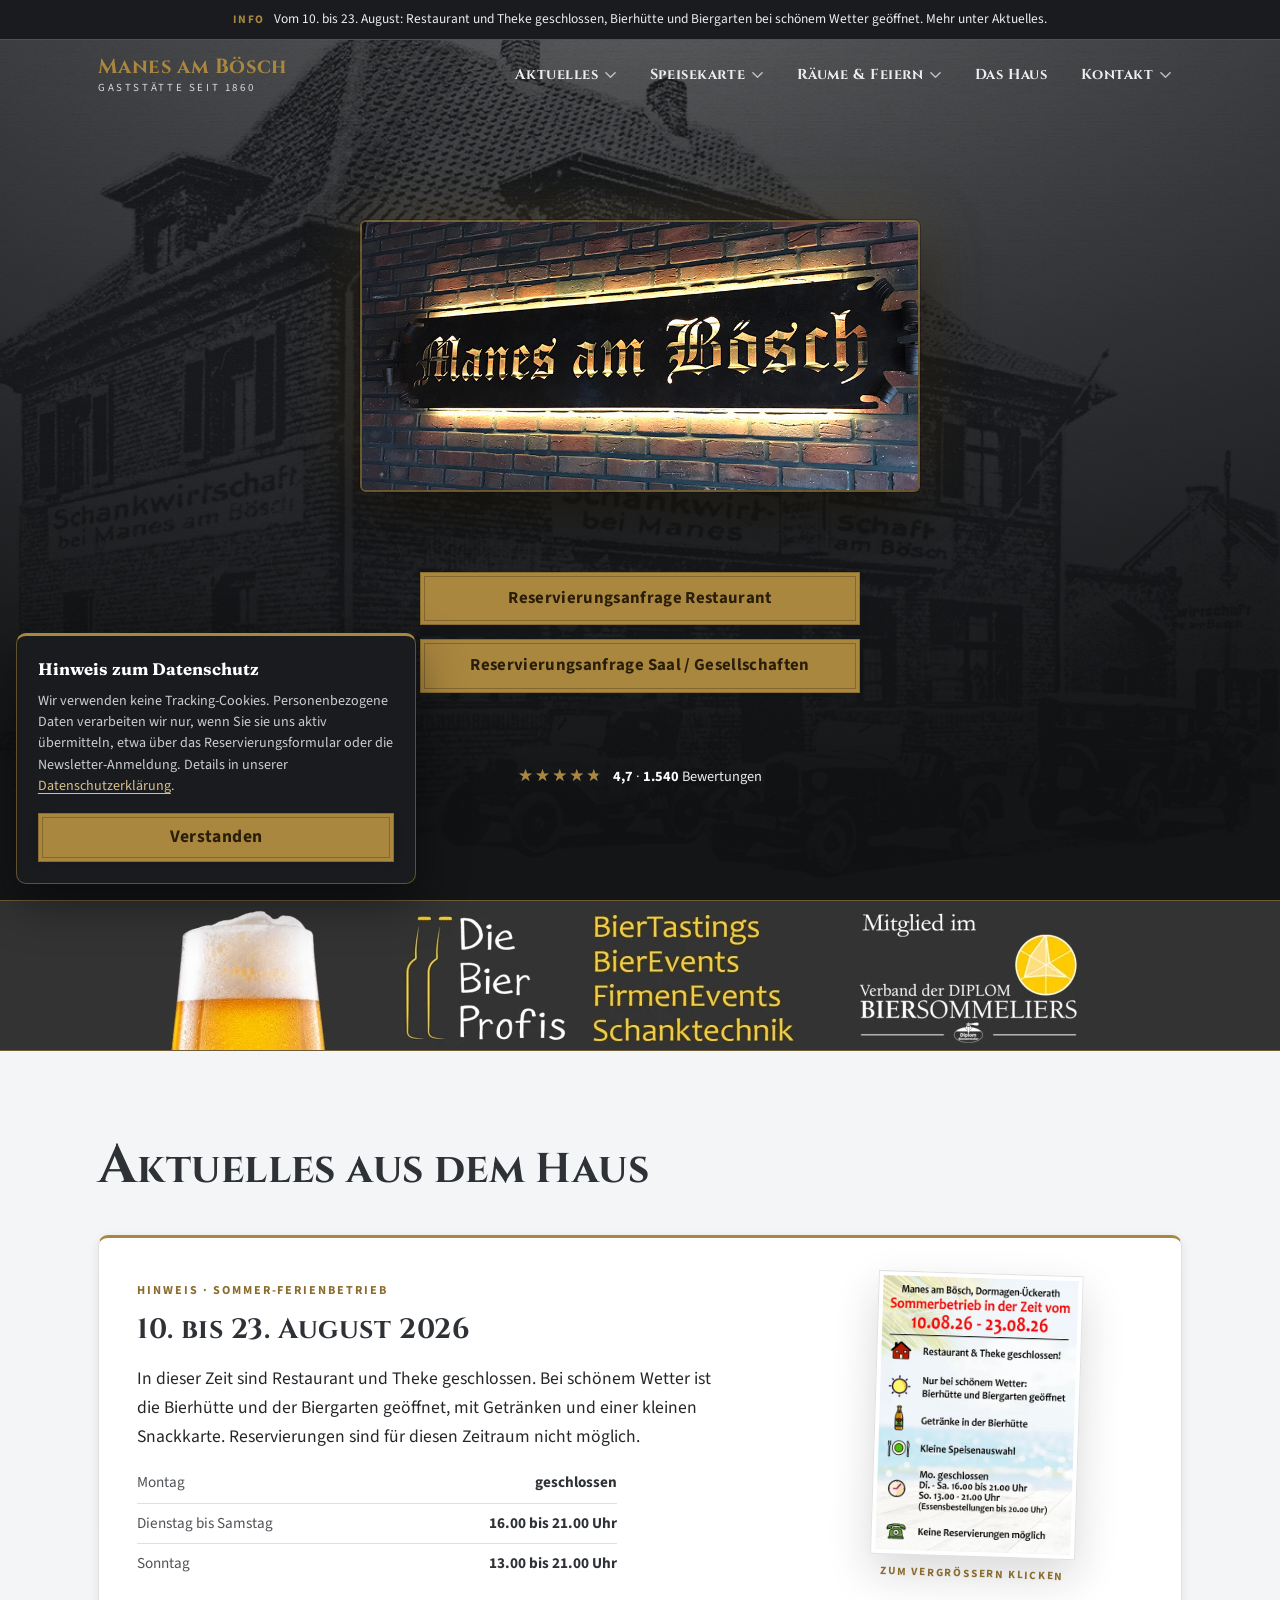
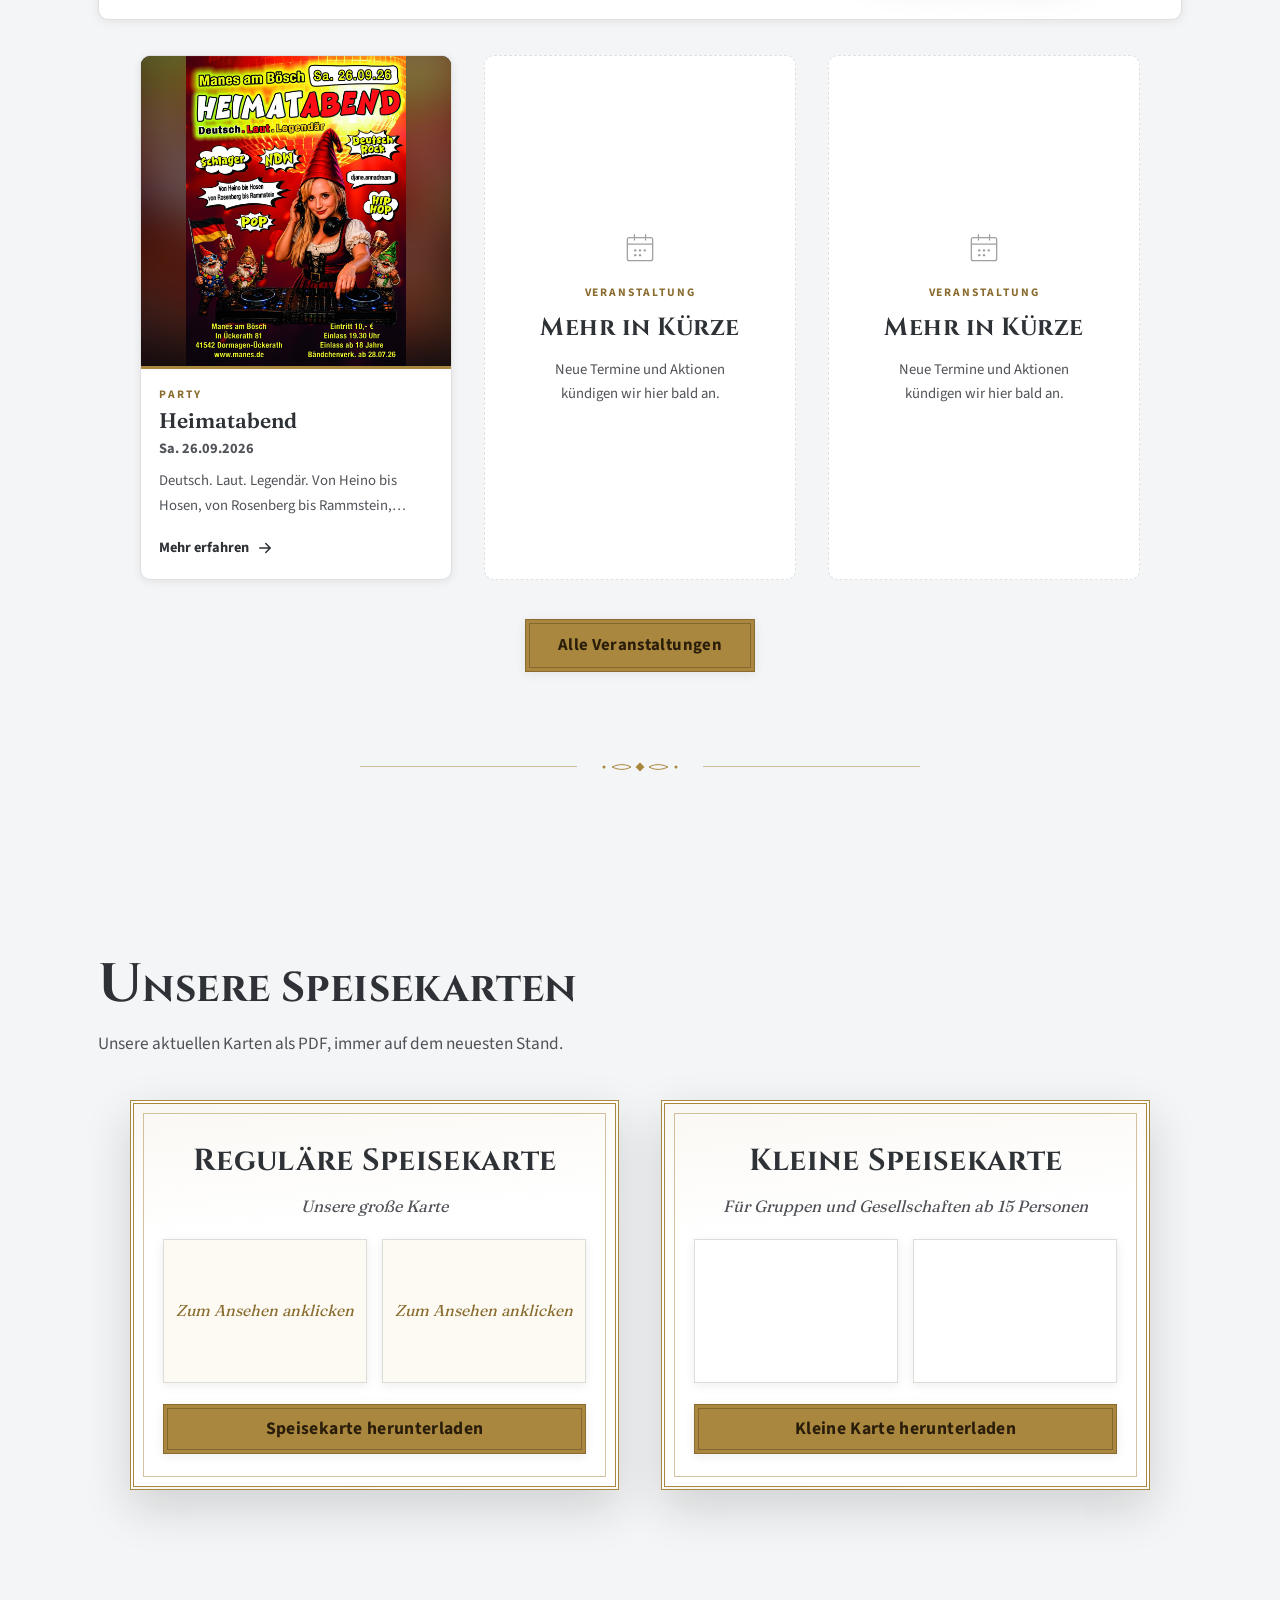
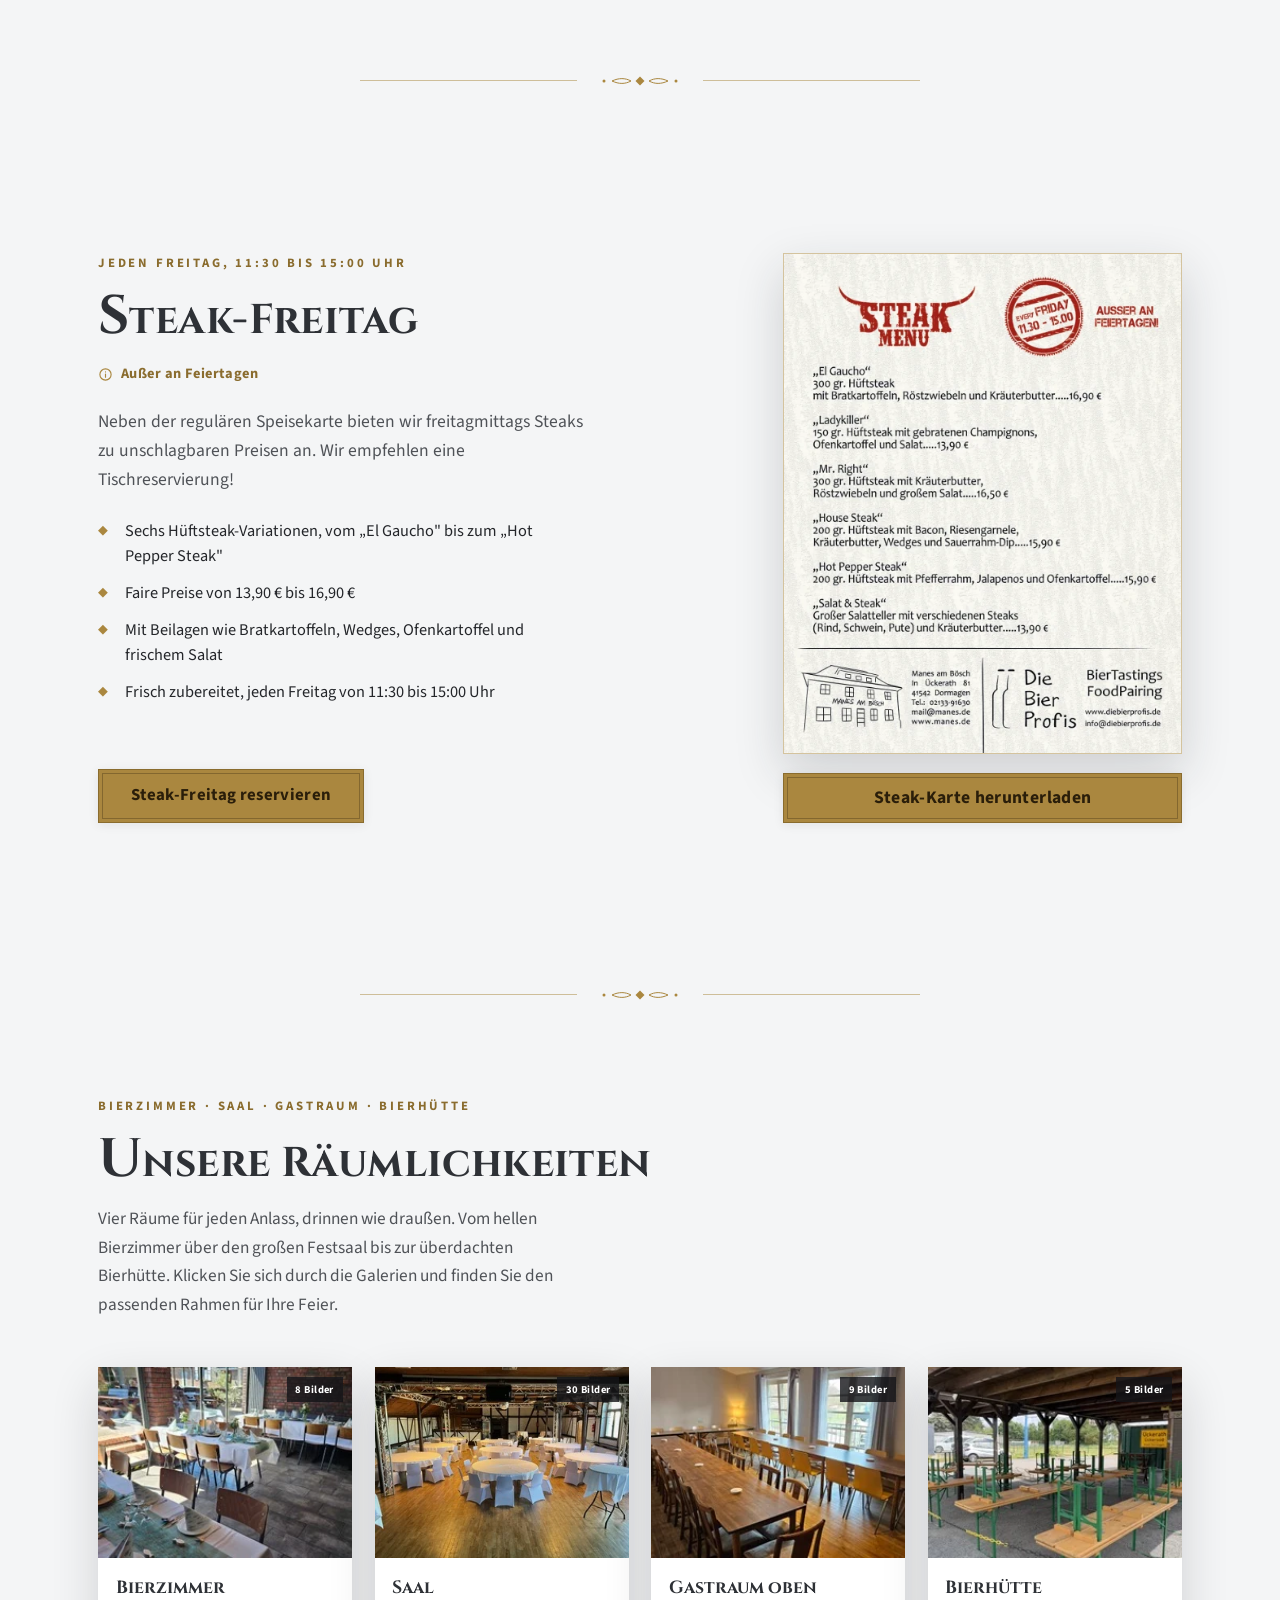
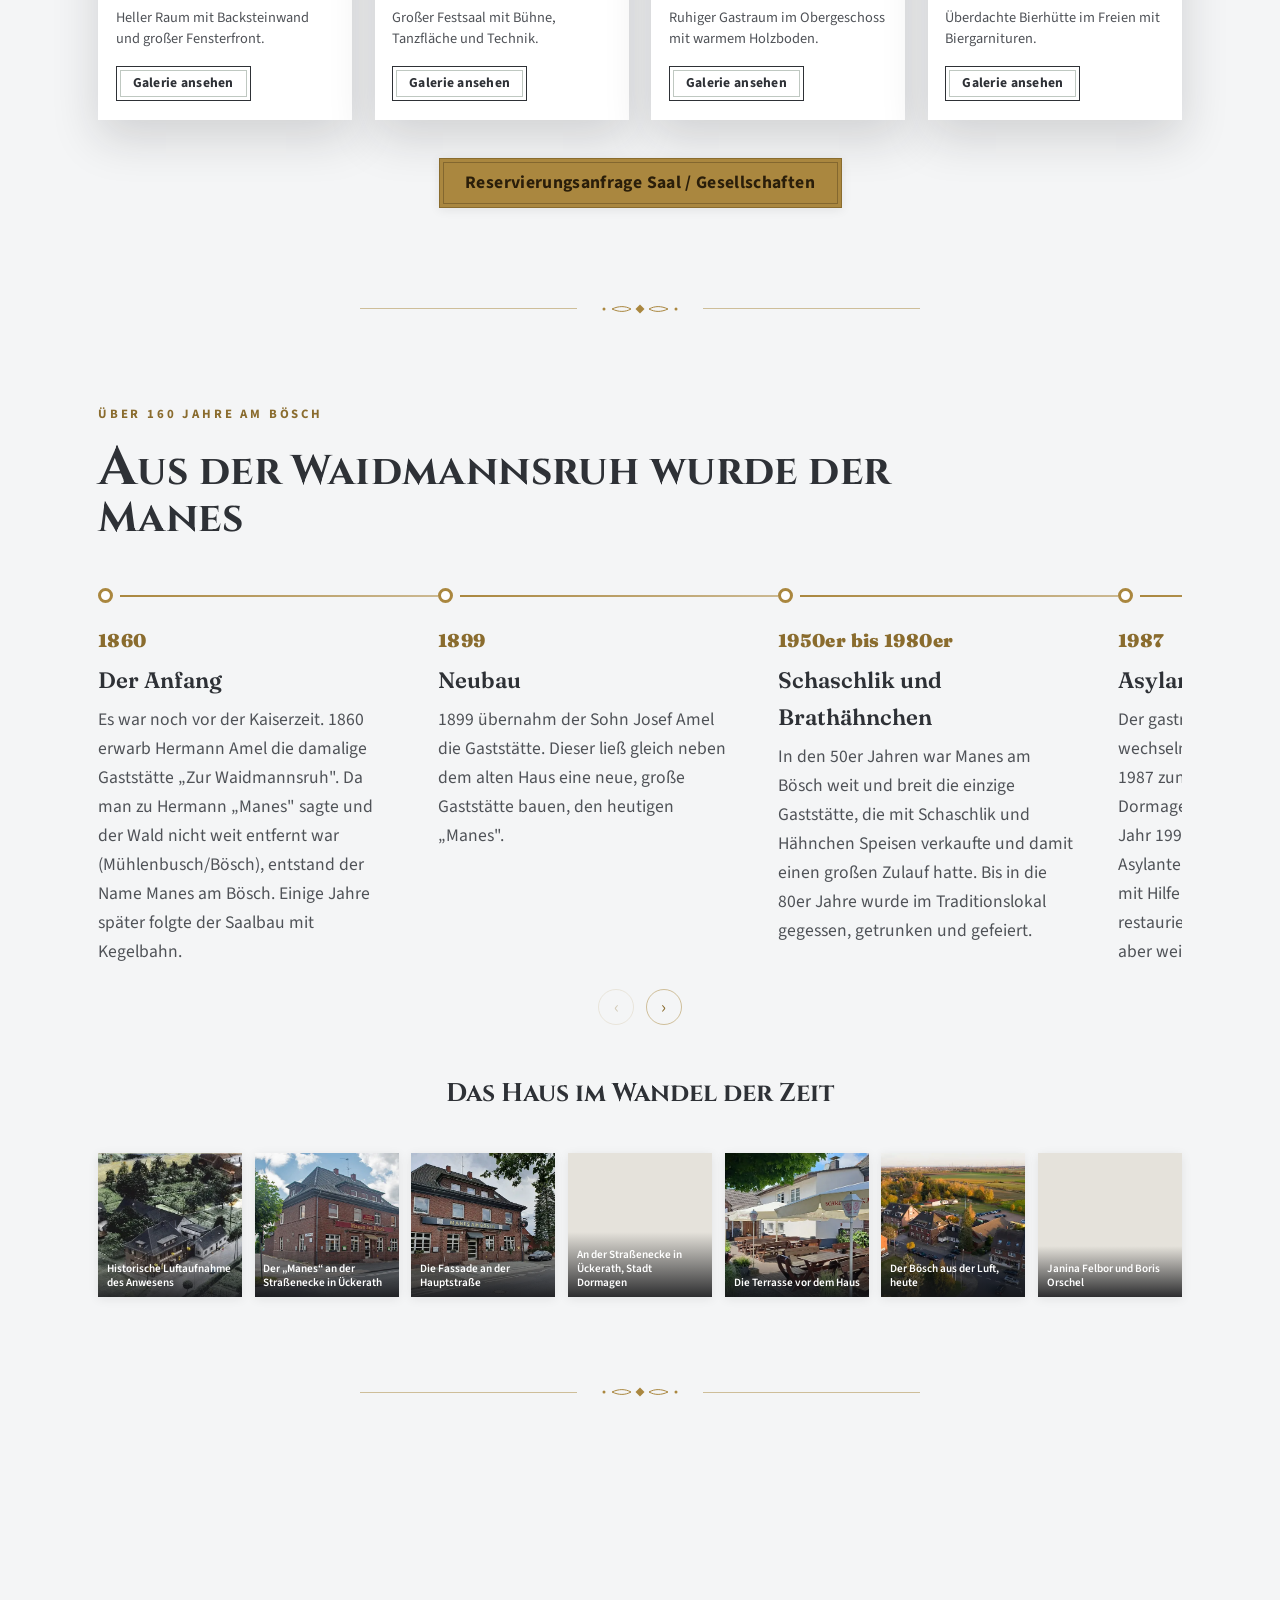
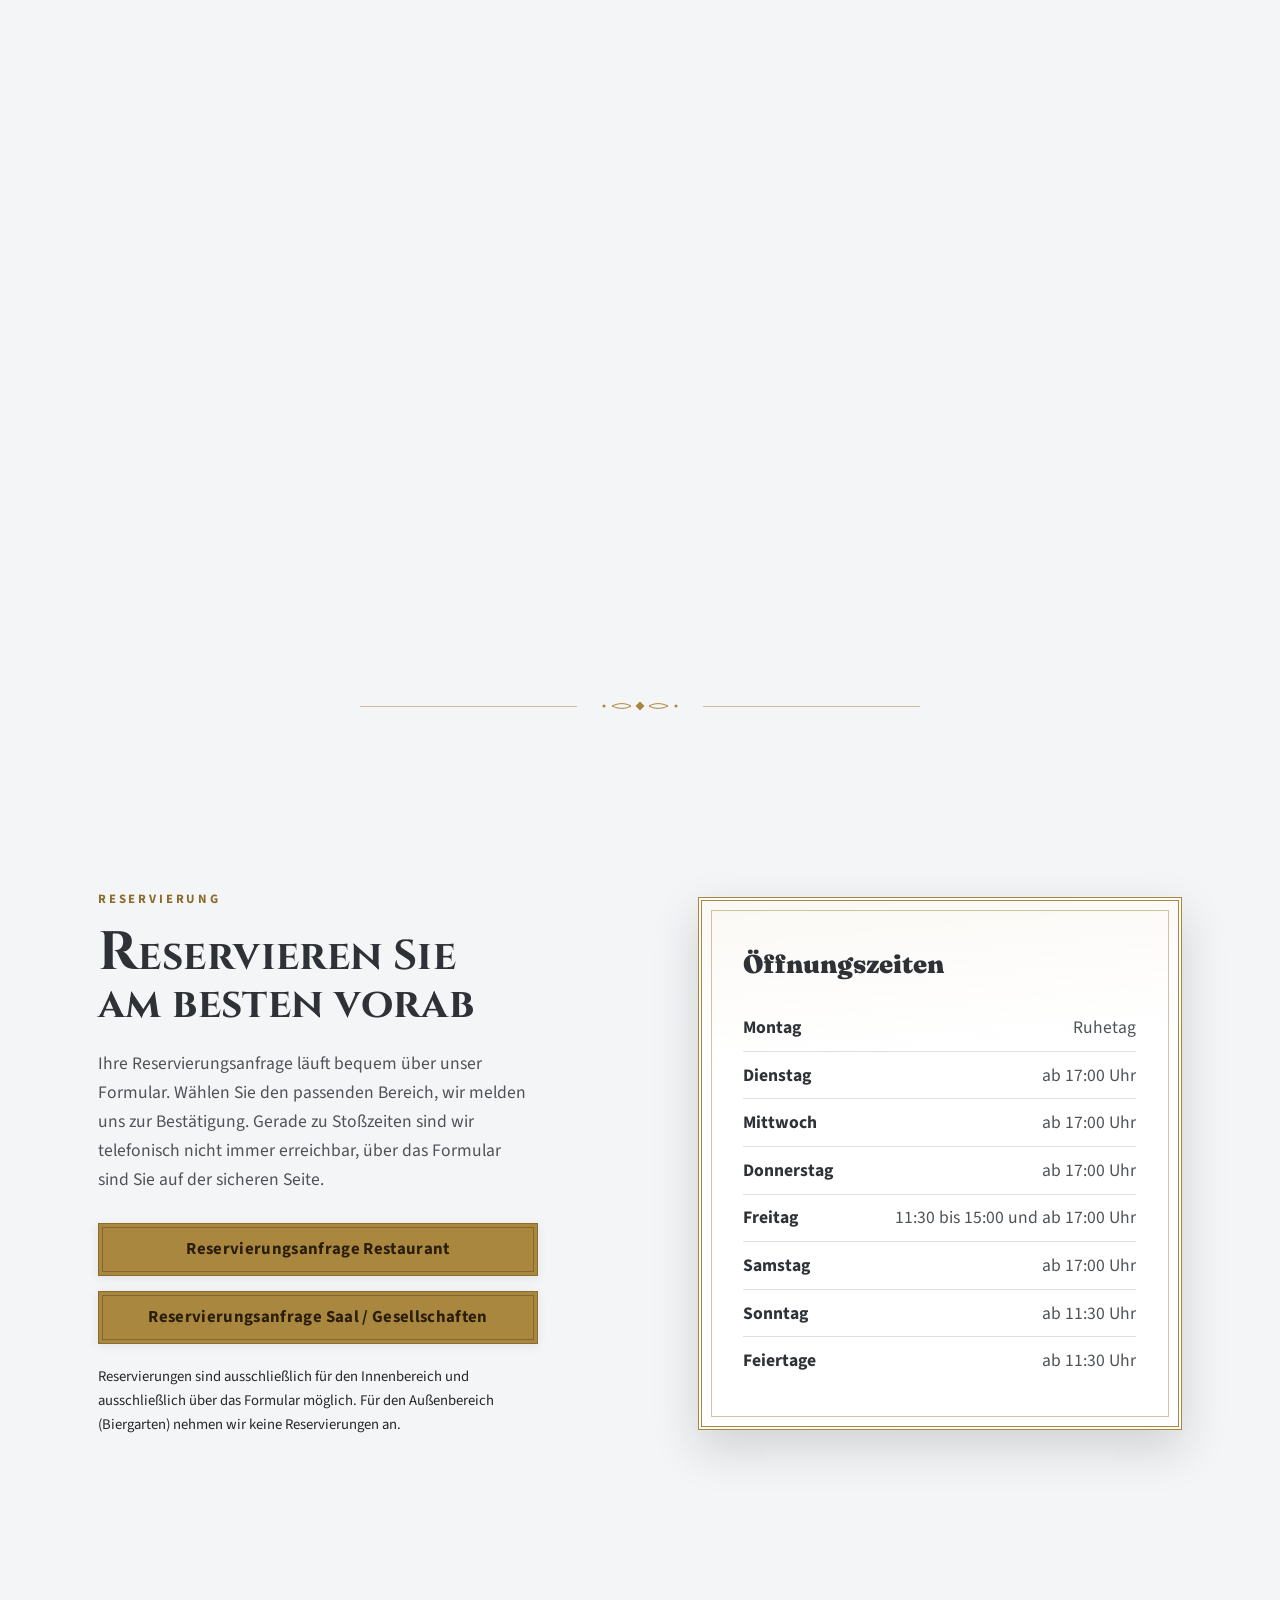
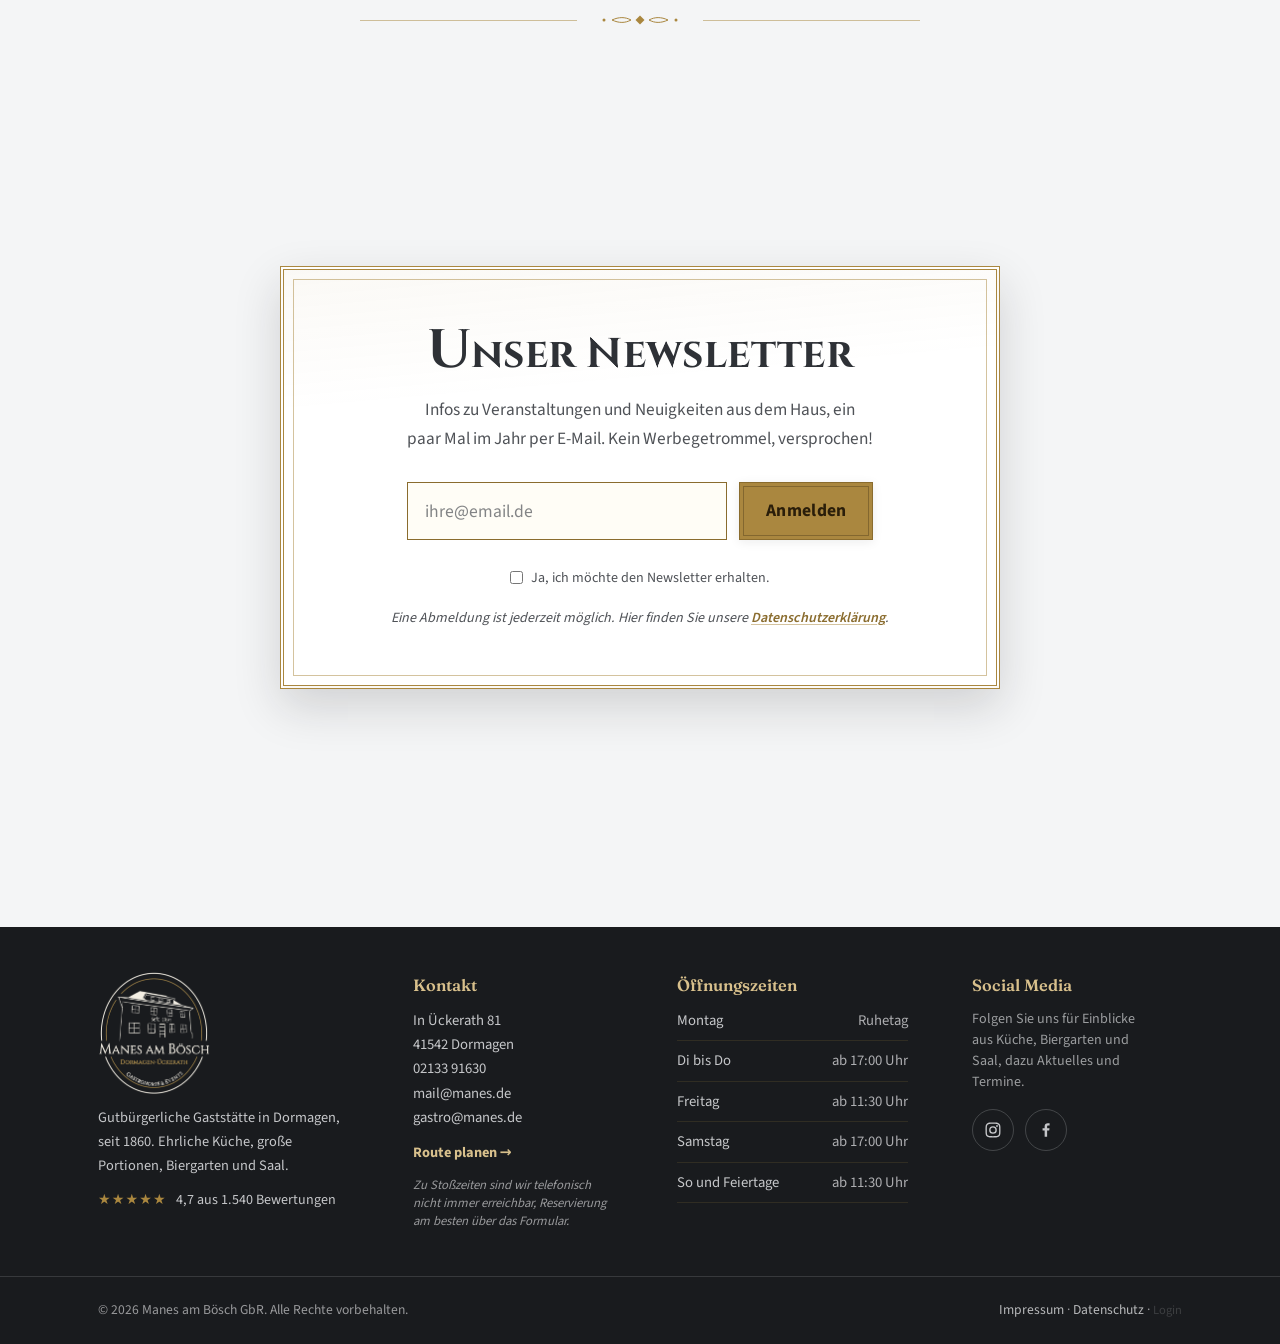
==== index.html @ b7b76ced "﻿Hero-Hintergrund: historisches Schankwirtschaft-Foto (Manes am Boesch) statt Theke-Bild Co-Authored" ====
<!DOCTYPE html>
<html lang="de">
<head>
<meta charset="utf-8">
<meta name="viewport" content="width=device-width, initial-scale=1">
<title>Manes am Bösch, gutbürgerliche Gaststätte in Dormagen seit 1860</title>
<meta name="description" content="Manes am Bösch in Dormagen: gutbürgerliche Küche seit 1860, Steak-Freitag, großer Biergarten und Saal für Feiern. 4,7 Sterne aus 1.540 Bewertungen. Jetzt bequem online Tisch reservieren.">
<link rel="canonical" href="https://www.manes.de/">
<meta name="theme-color" content="#2E3136">
<meta name="author" content="Manes am Bösch GbR">

<meta property="og:type" content="restaurant">
<meta property="og:site_name" content="Manes am Bösch">
<meta property="og:locale" content="de_DE">
<meta property="og:title" content="Manes am Bösch, gutbürgerliche Gaststätte in Dormagen seit 1860">
<meta property="og:description" content="Ehrliche Küche, große Portionen, Steak-Freitag und ein Biergarten, in dem sich seit über 160 Jahren Generationen wohlfühlen. 4,7 Sterne aus 1.540 Bewertungen.">
<meta property="og:url" content="https://www.manes.de/">
<meta property="og:image" content="https://www.manes.de/images/manes_slider1.jpg">
<meta property="og:image:width" content="946">
<meta property="og:image:height" content="456">
<meta property="og:image:alt" content="Beleuchtetes Messingschild mit dem Schriftzug Manes am Bösch">
<meta name="twitter:card" content="summary_large_image">
<meta name="twitter:title" content="Manes am Bösch, gutbürgerliche Gaststätte in Dormagen seit 1860">
<meta name="twitter:description" content="Ehrliche Küche, große Portionen, Steak-Freitag und ein Biergarten. 4,7 Sterne aus 1.540 Bewertungen. Jetzt online reservieren.">
<meta name="twitter:image" content="https://www.manes.de/images/manes_slider1.jpg">

<link rel="icon" href="favicon.svg" type="image/svg+xml">
<link rel="manifest" href="site.webmanifest">

<link rel="preload" href="fonts/cinzel-latin.woff2" as="font" type="font/woff2" crossorigin>
<link rel="preload" href="fonts/fraunces-latin.woff2" as="font" type="font/woff2" crossorigin>
<link rel="preload" href="fonts/source-sans-3-latin.woff2" as="font" type="font/woff2" crossorigin>
<link rel="preload" as="image" href="images/manes_slider2.jpg" fetchpriority="high">
<link rel="stylesheet" href="style.css?v=133">

<script type="application/ld+json">
{
  "@context": "https://schema.org",
  "@type": "Restaurant",
  "@id": "https://www.manes.de/#restaurant",
  "name": "Manes am Bösch",
  "url": "https://www.manes.de/",
  "image": [
    "https://www.manes.de/images/manes_slider1.jpg",
    "https://www.manes.de/images/manes_slider2.jpg",
    "https://www.manes.de/images/manes_slider3.jpg"
  ],
  "description": "Gutbürgerliche deutsche Küche mit Steakhaus-Akzent, Biergarten und Saal für Feiern in Dormagen, seit 1860.",
  "telephone": "+49 2133 91630",
  "email": "mail@manes.de",
  "servesCuisine": ["Deutsch", "Gutbürgerlich", "Steakhaus"],
  "priceRange": "20 bis 30 EUR",
  "currenciesAccepted": "EUR",
  "address": {
    "@type": "PostalAddress",
    "streetAddress": "In Ückerath 81",
    "postalCode": "41542",
    "addressLocality": "Dormagen",
    "addressRegion": "Nordrhein-Westfalen",
    "addressCountry": "DE"
  },
  "geo": {
    "@type": "GeoCoordinates",
    "latitude": 51.0912,
    "longitude": 6.7790
  },
  "hasMap": "https://www.google.com/maps/search/?api=1&query=Manes+am+B%C3%B6sch+Dormagen",
  "sameAs": [
    "https://www.instagram.com/manesamboesch/",
    "https://www.facebook.com/Manes-am-B%C3%B6sch-161389400582909/"
  ],
  "openingHoursSpecification": [
    { "@type": "OpeningHoursSpecification", "dayOfWeek": ["Tuesday", "Wednesday", "Thursday"], "opens": "17:00", "closes": "23:00" },
    { "@type": "OpeningHoursSpecification", "dayOfWeek": "Friday", "opens": "11:30", "closes": "15:00" },
    { "@type": "OpeningHoursSpecification", "dayOfWeek": "Friday", "opens": "17:00", "closes": "23:00" },
    { "@type": "OpeningHoursSpecification", "dayOfWeek": "Saturday", "opens": "17:00", "closes": "23:00" },
    { "@type": "OpeningHoursSpecification", "dayOfWeek": ["Sunday", "PublicHolidays"], "opens": "11:30", "closes": "23:00" }
  ],
  "aggregateRating": {
    "@type": "AggregateRating",
    "ratingValue": "4.7",
    "reviewCount": "1540"
  }
}
</script>
</head>
<body>
<a class="skip-link" href="#hauptinhalt">Zum Inhalt springen</a>

<!-- Info-Leiste (blendet beim Scrollen aus). Hier den Hinweis bearbeiten. -->
<a class="news-bar" data-newsbar href="#aktuelles">
  <span class="news-tag">Info</span>
  <span class="news-text">Vom 10. bis 23. August: Restaurant und Theke geschlossen, Bierhütte und Biergarten bei schönem Wetter geöffnet. Mehr unter Aktuelles.</span>
</a>

<header class="site-header" id="seitenkopf" data-header>
  <div class="header-inner">
    <a class="wordmark" href="#seitenkopf" aria-label="Manes am Bösch, Startseite">
      <span class="wordmark-name">Manes am Bösch</span>
      <span class="wordmark-tag">Gaststätte seit 1860</span>
    </a>

    <nav class="site-nav" id="hauptnavigation" aria-label="Hauptnavigation">
      <ul class="nav-list">
        <li class="nav-item">
          <button type="button" class="nav-top" data-nav-top aria-expanded="false" aria-haspopup="true">Aktuelles<svg class="nav-caret" viewBox="0 0 12 8" aria-hidden="true"><path d="M1 1.5 6 6.5 11 1.5" fill="none" stroke="currentColor" stroke-width="1.7" stroke-linecap="round" stroke-linejoin="round"/></svg></button>
          <div class="nav-menu" data-nav-menu role="menu">
            <a href="#aktuelles" role="menuitem">Neues aus dem Haus</a>
            <a href="veranstaltungen.html" role="menuitem">Veranstaltungen</a>
          </div>
        </li>
        <li class="nav-item">
          <button type="button" class="nav-top" data-nav-top aria-expanded="false" aria-haspopup="true">Speisekarte<svg class="nav-caret" viewBox="0 0 12 8" aria-hidden="true"><path d="M1 1.5 6 6.5 11 1.5" fill="none" stroke="currentColor" stroke-width="1.7" stroke-linecap="round" stroke-linejoin="round"/></svg></button>
          <div class="nav-menu" data-nav-menu role="menu">
            <a href="#speisekarte" role="menuitem">Reguläre Karte</a>
            <a href="#steak-freitag" role="menuitem">Steak-Freitag</a>
          </div>
        </li>
        <li class="nav-item">
          <button type="button" class="nav-top" data-nav-top aria-expanded="false" aria-haspopup="true">Räume &amp; Feiern<svg class="nav-caret" viewBox="0 0 12 8" aria-hidden="true"><path d="M1 1.5 6 6.5 11 1.5" fill="none" stroke="currentColor" stroke-width="1.7" stroke-linecap="round" stroke-linejoin="round"/></svg></button>
          <div class="nav-menu" data-nav-menu role="menu">
            <a href="#raeumlichkeiten" role="menuitem">Unsere Räume</a>
            <a href="reservierung-saal.html" role="menuitem">Saal / Gesellschaften</a>
          </div>
        </li>
        <li class="nav-item">
          <a class="nav-top" href="#geschichte">Das Haus</a>
        </li>
        <li class="nav-item">
          <button type="button" class="nav-top" data-nav-top aria-expanded="false" aria-haspopup="true">Kontakt<svg class="nav-caret" viewBox="0 0 12 8" aria-hidden="true"><path d="M1 1.5 6 6.5 11 1.5" fill="none" stroke="currentColor" stroke-width="1.7" stroke-linecap="round" stroke-linejoin="round"/></svg></button>
          <div class="nav-menu" data-nav-menu role="menu">
            <a href="#anfahrt" role="menuitem">Anfahrt</a>
            <a href="#oeffnungszeiten" role="menuitem">Öffnungszeiten</a>
            <a href="#newsletter" role="menuitem">Newsletter</a>
          </div>
        </li>
      </ul>
    </nav>

    <button class="nav-toggle" data-nav-toggle aria-expanded="false" aria-controls="mobilnavigation" aria-label="Menü öffnen">
      <span class="nav-toggle-bar"></span>
      <span class="nav-toggle-bar"></span>
      <span class="nav-toggle-bar"></span>
    </button>
  </div>

  <div class="mobile-nav" id="mobilnavigation" data-mobile-nav hidden>
    <ul class="mobile-nav-list">
      <li class="m-group">
        <button type="button" class="m-top" data-m-top aria-expanded="false">Aktuelles<svg class="nav-caret" viewBox="0 0 12 8" aria-hidden="true"><path d="M1 1.5 6 6.5 11 1.5" fill="none" stroke="currentColor" stroke-width="1.7" stroke-linecap="round" stroke-linejoin="round"/></svg></button>
        <div class="m-sub" data-m-sub hidden>
          <a href="#aktuelles">Neues aus dem Haus</a>
          <a href="veranstaltungen.html">Veranstaltungen</a>
        </div>
      </li>
      <li class="m-group">
        <button type="button" class="m-top" data-m-top aria-expanded="false">Speisekarte<svg class="nav-caret" viewBox="0 0 12 8" aria-hidden="true"><path d="M1 1.5 6 6.5 11 1.5" fill="none" stroke="currentColor" stroke-width="1.7" stroke-linecap="round" stroke-linejoin="round"/></svg></button>
        <div class="m-sub" data-m-sub hidden>
          <a href="#speisekarte">Reguläre Karte</a>
          <a href="#steak-freitag">Steak-Freitag</a>
        </div>
      </li>
      <li class="m-group">
        <button type="button" class="m-top" data-m-top aria-expanded="false">Räume &amp; Feiern<svg class="nav-caret" viewBox="0 0 12 8" aria-hidden="true"><path d="M1 1.5 6 6.5 11 1.5" fill="none" stroke="currentColor" stroke-width="1.7" stroke-linecap="round" stroke-linejoin="round"/></svg></button>
        <div class="m-sub" data-m-sub hidden>
          <a href="#raeumlichkeiten">Unsere Räume</a>
          <a href="reservierung-saal.html">Saal / Gesellschaften</a>
        </div>
      </li>
      <li class="m-group">
        <a class="m-top" href="#geschichte">Das Haus</a>
      </li>
      <li class="m-group">
        <button type="button" class="m-top" data-m-top aria-expanded="false">Kontakt<svg class="nav-caret" viewBox="0 0 12 8" aria-hidden="true"><path d="M1 1.5 6 6.5 11 1.5" fill="none" stroke="currentColor" stroke-width="1.7" stroke-linecap="round" stroke-linejoin="round"/></svg></button>
        <div class="m-sub" data-m-sub hidden>
          <a href="#anfahrt">Anfahrt</a>
          <a href="#oeffnungszeiten">Öffnungszeiten</a>
          <a href="#newsletter">Newsletter</a>
        </div>
      </li>
    </ul>
    <a class="btn btn-primary btn-block" href="reservierung-restaurant.html">Reservieren</a>
  </div>
</header>

<main id="hauptinhalt">

  <!-- HERO -->
  <section class="hero" aria-labelledby="hero-titel">
    <div class="hero-media">
      <img src="images/hero-haus.webp?v=1" alt="Historische Aufnahme der Schankwirtschaft Manes am Bösch in Dormagen-Ückerath" width="1181" height="844" fetchpriority="high" decoding="async">
    </div>
    <div class="hero-overlay"></div>

    <div class="hero-inner">
      <h1 id="hero-titel" class="sr-only">Manes am Bösch, gutbürgerliche Gaststätte in Dormagen seit 1860</h1>

      <div class="hero-sign hero-sign-lg" data-sign>
        <img class="hero-sign-img" src="images/manes_slider1.jpg" alt="Beleuchtetes Messingschild mit dem Schriftzug Manes am Bösch an einer Backsteinwand" width="946" height="456" decoding="async">
      </div>

      <div class="hero-actions hero-actions-stack">
        <a class="btn btn-primary btn-lg" href="reservierung-restaurant.html"><span class="btn-label">Reservierungsanfrage <span class="nowrap">Restaurant</span></span></a>
        <a class="btn btn-primary btn-lg" href="reservierung-saal.html"><span class="btn-label">Reservierungsanfrage <span class="nowrap">Saal / Gesellschaften</span></span></a>
      </div>

      <a class="hero-rating" data-trust href="https://www.google.com/maps/search/?api=1&amp;query=Manes+am+B%C3%B6sch+Dormagen" target="_blank" rel="noopener" aria-label="Alle Google-Bewertungen ansehen: 4,7 von 5 Sternen aus 1.540 Bewertungen">
        <span class="trust-stars" aria-hidden="true">
          <span class="trust-stars-base">★★★★★</span>
          <span class="trust-stars-fill" data-stars>★★★★★</span>
        </span>
        <span class="hero-rating-text"><strong data-rating-wert>4,7</strong> &middot; <strong class="trust-count" data-rating-anzahl data-count-to="1540">1.540</strong> Bewertungen</span>
      </a>
    </div>
  </section>

  <!-- BIER PROFIS PARTNER-BANNER (Original-Banner) -->
  <section class="bierprofis-strip" aria-label="Partner: Die Bier Profis">
    <a class="bp-banner" href="https://www.diebierprofis.de" target="_blank" rel="noopener" aria-label="Die Bier Profis: BierTastings, BierEvents, FirmenEvents und Schanktechnik. Mitglied im Verband der Diplom Biersommeliers. Website öffnen.">
      <img class="bp-original" src="images/bierprofis-banner.webp" alt="Die Bier Profis: BierTastings, BierEvents, FirmenEvents, Schanktechnik. Mitglied im Verband der Diplom Biersommeliers." width="1212" height="149" loading="lazy" decoding="async">
    </a>
  </section>

  <!-- AKTUELLES -->
  <section class="section section-aktuelles" id="aktuelles" aria-labelledby="aktuelles-titel">
    <div class="wrap">
      <header class="section-head reveal">
        <h2 id="aktuelles-titel" class="section-title">Aktuelles aus dem Haus</h2>
      </header>

      <aside class="ferien-hinweis reveal" data-ferien aria-label="Hinweis zum Ferienbetrieb">
        <div class="fh-body">
          <p class="fh-eyebrow">Hinweis · Sommer-Ferienbetrieb</p>
          <h3 class="fh-titel" data-ferien-titel>10. bis 23. August 2026</h3>
          <p class="fh-text" data-ferien-text>In dieser Zeit sind Restaurant und Theke geschlossen. Bei schönem Wetter ist die Bierhütte und der Biergarten geöffnet, mit Getränken und einer kleinen Snackkarte. Reservierungen sind für diesen Zeitraum nicht möglich.</p>
          <ul class="fh-zeiten" data-ferien-zeiten>
            <li><span>Montag</span><span>geschlossen</span></li>
            <li><span>Dienstag bis Samstag</span><span>16.00 bis 21.00 Uhr</span></li>
            <li><span>Sonntag</span><span>13.00 bis 21.00 Uhr</span></li>
          </ul>
        </div>
        <a class="fh-media" href="images/ferien-2026.webp" target="_blank" rel="noopener" data-full="images/ferien-2026.webp?v=1" data-caption="Sommer-Ferienbetrieb 10. bis 23. August 2026" aria-label="Aushang zum Sommer-Ferienbetrieb vergrößern">
          <img src="images/ferien-2026-t.webp?v=1" width="460" height="648" alt="Aushang Sommer-Ferienbetrieb Manes am Bösch, 10. bis 23. August 2026: Restaurant und Theke geschlossen, bei schönem Wetter Bierhütte und Biergarten geöffnet" loading="lazy">
          <span class="fh-media-label">Zum Vergrößern klicken</span>
        </a>
      </aside>

      <div class="vk-grid" data-veranstaltungen="featured"></div>
      <noscript><p class="vk-leer">Zur Übersicht aller Veranstaltungen: <a href="veranstaltungen.html">hier klicken</a>.</p></noscript>

      <div class="aktuelles-cta reveal">
        <a class="btn btn-primary btn-lg" href="veranstaltungen.html">Alle Veranstaltungen</a>
      </div>
    </div>
  </section>

  <div class="zier-trenner" aria-hidden="true"><svg viewBox="0 0 90 14" width="90" height="14" focusable="false"><path d="M45 2.5 L49.5 7 L45 11.5 L40.5 7 Z" fill="currentColor"/><path d="M36 7 C30 3.8 24 3.8 17 7 C24 10.2 30 10.2 36 7 Z" fill="none" stroke="currentColor" stroke-width="1"/><path d="M54 7 C60 3.8 66 3.8 73 7 C66 10.2 60 10.2 54 7 Z" fill="none" stroke="currentColor" stroke-width="1"/><circle cx="9" cy="7" r="1.5" fill="currentColor"/><circle cx="81" cy="7" r="1.5" fill="currentColor"/></svg></div>

  <!-- SPEISEKARTE -->
  <section class="section section-speisekarte" id="speisekarte" aria-labelledby="speisekarte-titel">
    <div class="wrap">
      <header class="section-head reveal">
        <h2 id="speisekarte-titel" class="section-title">Unsere Speisekarten</h2>
        <p class="section-intro">Unsere aktuellen Karten als PDF, immer auf dem neuesten Stand.</p>
      </header>

      <div class="karten-grid reveal">
        <article class="pdf-karte">
          <h3 class="pdf-karte-titel">Reguläre Speisekarte</h3>
          <p class="pdf-karte-sub">Unsere große Karte</p>
          <div class="pdf-doppel">
            <figure class="pdf-vorschau-fig">
              <a class="pdf-vorschau" href="speisekarten/speisekarte-innen.pdf" target="_blank" rel="noopener" data-pdf="speisekarten/speisekarte-innen.pdf" aria-label="Innenseite der regulären Speisekarte vergrößern">
                <canvas class="pdf-vorschau-canvas" aria-hidden="true"></canvas>
                <span class="pdf-vorschau-hint"><svg viewBox="0 0 24 24" width="17" height="17" fill="none" aria-hidden="true"><circle cx="11" cy="11" r="6.5" stroke="currentColor" stroke-width="1.8"/><path d="M15.5 15.5L20 20M11 8.5v5M8.5 11h5" stroke="currentColor" stroke-width="1.8" stroke-linecap="round"/></svg>Vergrößern</span>
              </a>
            </figure>
            <figure class="pdf-vorschau-fig">
              <a class="pdf-vorschau" href="speisekarten/speisekarte-aussen.pdf" target="_blank" rel="noopener" data-pdf="speisekarten/speisekarte-aussen.pdf" aria-label="Außenseite der regulären Speisekarte vergrößern">
                <canvas class="pdf-vorschau-canvas" aria-hidden="true"></canvas>
                <span class="pdf-vorschau-hint"><svg viewBox="0 0 24 24" width="17" height="17" fill="none" aria-hidden="true"><circle cx="11" cy="11" r="6.5" stroke="currentColor" stroke-width="1.8"/><path d="M15.5 15.5L20 20M11 8.5v5M8.5 11h5" stroke="currentColor" stroke-width="1.8" stroke-linecap="round"/></svg>Vergrößern</span>
              </a>
            </figure>
          </div>
          <a class="btn btn-primary pdf-download" href="speisekarten/speisekarte-innen.pdf" download data-download="speisekarten/speisekarte-innen.pdf,speisekarten/speisekarte-aussen.pdf">Speisekarte herunterladen</a>
        </article>

        <article class="pdf-karte">
          <h3 class="pdf-karte-titel">Kleine Speisekarte</h3>
          <p class="pdf-karte-sub">Für Gruppen und Gesellschaften ab 15 Personen</p>
          <div class="pdf-doppel">
            <figure class="pdf-vorschau-fig">
              <a class="pdf-vorschau" href="speisekarten/kleinekarte-innen.pdf" target="_blank" rel="noopener" data-pdf="speisekarten/kleinekarte-innen.pdf" aria-label="Innenseite der kleinen Speisekarte vergrößern">
                <canvas class="pdf-vorschau-canvas" aria-hidden="true"></canvas>
                <span class="pdf-vorschau-hint"><svg viewBox="0 0 24 24" width="17" height="17" fill="none" aria-hidden="true"><circle cx="11" cy="11" r="6.5" stroke="currentColor" stroke-width="1.8"/><path d="M15.5 15.5L20 20M11 8.5v5M8.5 11h5" stroke="currentColor" stroke-width="1.8" stroke-linecap="round"/></svg>Vergrößern</span>
              </a>
            </figure>
            <figure class="pdf-vorschau-fig">
              <a class="pdf-vorschau" href="speisekarten/kleinekarte-aussen.pdf" target="_blank" rel="noopener" data-pdf="speisekarten/kleinekarte-aussen.pdf" aria-label="Außenseite der kleinen Speisekarte vergrößern">
                <canvas class="pdf-vorschau-canvas" aria-hidden="true"></canvas>
                <span class="pdf-vorschau-hint"><svg viewBox="0 0 24 24" width="17" height="17" fill="none" aria-hidden="true"><circle cx="11" cy="11" r="6.5" stroke="currentColor" stroke-width="1.8"/><path d="M15.5 15.5L20 20M11 8.5v5M8.5 11h5" stroke="currentColor" stroke-width="1.8" stroke-linecap="round"/></svg>Vergrößern</span>
              </a>
            </figure>
          </div>
          <a class="btn btn-primary pdf-download" href="speisekarten/kleinekarte-innen.pdf" download data-download="speisekarten/kleinekarte-innen.pdf,speisekarten/kleinekarte-aussen.pdf">Kleine Karte herunterladen</a>
        </article>
      </div>
    </div>
  </section>

  <div class="zier-trenner" aria-hidden="true"><svg viewBox="0 0 90 14" width="90" height="14" focusable="false"><path d="M45 2.5 L49.5 7 L45 11.5 L40.5 7 Z" fill="currentColor"/><path d="M36 7 C30 3.8 24 3.8 17 7 C24 10.2 30 10.2 36 7 Z" fill="none" stroke="currentColor" stroke-width="1"/><path d="M54 7 C60 3.8 66 3.8 73 7 C66 10.2 60 10.2 54 7 Z" fill="none" stroke="currentColor" stroke-width="1"/><circle cx="9" cy="7" r="1.5" fill="currentColor"/><circle cx="81" cy="7" r="1.5" fill="currentColor"/></svg></div>

  <!-- STEAK-FREITAG PANEL -->
  <section class="panel-steak" id="steak-freitag" aria-labelledby="steak-titel">
    <div class="wrap panel-steak-inner">
      <div class="panel-steak-text reveal">
        <p class="eyebrow">Jeden Freitag, 11:30 bis 15:00 Uhr</p>
        <h2 id="steak-titel" class="section-title">Steak-Freitag</h2>
        <span class="steak-badge"><svg viewBox="0 0 24 24" width="15" height="15" fill="none" aria-hidden="true"><circle cx="12" cy="12" r="9" stroke="currentColor" stroke-width="1.8"/><path d="M12 11.2v5M12 7.6v.4" stroke="currentColor" stroke-width="1.8" stroke-linecap="round"/></svg>Außer an Feiertagen</span>
        <p class="panel-steak-lead">Neben der regulären Speisekarte bieten wir freitagmittags Steaks zu unschlagbaren Preisen an. Wir empfehlen eine Tischreservierung!</p>
        <ul class="steak-facts">
          <li>Sechs Hüftsteak-Variationen, vom „El Gaucho" bis zum „Hot Pepper Steak"</li>
          <li>Faire Preise von 13,90 € bis 16,90 €</li>
          <li>Mit Beilagen wie Bratkartoffeln, Wedges, Ofenkartoffel und frischem Salat</li>
          <li>Frisch zubereitet, jeden Freitag von 11:30 bis 15:00 Uhr</li>
        </ul>
        <a class="btn btn-primary btn-lg" href="reservierung-restaurant.html">Steak-Freitag reservieren</a>
      </div>
      <div class="panel-steak-media reveal">
        <a class="steak-karte-vorschau" href="speisekarten/steak-freitag.pdf" target="_blank" rel="noopener" aria-label="Steak-Karte als PDF vergrößern">
          <img src="images/steak-karte.webp?v=4" width="488" height="613" alt="Steak-Menü Manes am Bösch: El Gaucho, Ladykiller, Mr. Right, House Steak, Hot Pepper Steak und Salat & Steak, jeden Freitag von 11:30 bis 15:00 Uhr" loading="lazy">
          <span class="steak-karte-hint"><svg viewBox="0 0 24 24" width="17" height="17" fill="none" aria-hidden="true"><circle cx="11" cy="11" r="6.5" stroke="currentColor" stroke-width="1.8"/><path d="M15.5 15.5L20 20M11 8.5v5M8.5 11h5" stroke="currentColor" stroke-width="1.8" stroke-linecap="round"/></svg>Vergrößern</span>
        </a>
        <a class="btn btn-primary btn-block steak-karte-dl" href="speisekarten/steak-freitag.pdf" download>Steak-Karte herunterladen</a>
      </div>
    </div>
  </section>

  <div class="zier-trenner" aria-hidden="true"><svg viewBox="0 0 90 14" width="90" height="14" focusable="false"><path d="M45 2.5 L49.5 7 L45 11.5 L40.5 7 Z" fill="currentColor"/><path d="M36 7 C30 3.8 24 3.8 17 7 C24 10.2 30 10.2 36 7 Z" fill="none" stroke="currentColor" stroke-width="1"/><path d="M54 7 C60 3.8 66 3.8 73 7 C66 10.2 60 10.2 54 7 Z" fill="none" stroke="currentColor" stroke-width="1"/><circle cx="9" cy="7" r="1.5" fill="currentColor"/><circle cx="81" cy="7" r="1.5" fill="currentColor"/></svg></div>

  <!-- RÄUMLICHKEITEN: BIERGARTEN, SAAL UND SÉPARÉE -->
  <section class="section section-raeumlichkeiten" id="raeumlichkeiten" aria-labelledby="raeumlichkeiten-titel">
    <div class="wrap">
      <header class="section-head reveal">
        <p class="eyebrow">Bierzimmer · Saal · Gastraum · Bierhütte</p>
        <h2 id="raeumlichkeiten-titel" class="section-title">Unsere Räumlichkeiten</h2>
        <p class="section-intro">Vier Räume für jeden Anlass, drinnen wie draußen. Vom hellen Bierzimmer über den großen Festsaal bis zur überdachten Bierhütte. Klicken Sie sich durch die Galerien und finden Sie den passenden Rahmen für Ihre Feier.</p>
      </header>

      <div class="raeume-grid">
        <article class="raum-card reveal" data-raum="bierzimmer">
          <a class="raum-card-media" href="galerie.html?raum=bierzimmer" aria-label="Bierzimmer-Galerie ansehen, 8 Bilder">
            <img src="images/raeume/bierzimmer-04.webp" alt="Bierzimmer mit Backsteinwand und großer Fensterfront, festlich eingedeckt" loading="lazy" decoding="async">
            <span class="raum-card-zoom" aria-hidden="true"><svg viewBox="0 0 24 24" fill="none"><circle cx="11" cy="11" r="7" stroke="currentColor" stroke-width="1.8"/><path d="M16 16l5 5M11 8v6M8 11h6" stroke="currentColor" stroke-width="1.8" stroke-linecap="round"/></svg></span>
            <span class="raum-card-badge">8 Bilder</span>
          </a>
          <div class="raum-card-body">
            <h3>Bierzimmer</h3>
            <p>Heller Raum mit Backsteinwand und großer Fensterfront.</p>
            <a class="btn btn-secondary raum-galerie-btn" href="galerie.html?raum=bierzimmer">Galerie ansehen</a>
          </div>
        </article>

        <article class="raum-card reveal" data-raum="saal">
          <a class="raum-card-media" href="galerie.html?raum=saal" aria-label="Saal-Galerie ansehen, 30 Bilder">
            <img src="images/raeume/saal-14.webp" alt="Großer Festsaal mit festlich eingedeckten Tischen und Veranstaltungstechnik" loading="lazy" decoding="async">
            <span class="raum-card-zoom" aria-hidden="true"><svg viewBox="0 0 24 24" fill="none"><circle cx="11" cy="11" r="7" stroke="currentColor" stroke-width="1.8"/><path d="M16 16l5 5M11 8v6M8 11h6" stroke="currentColor" stroke-width="1.8" stroke-linecap="round"/></svg></span>
            <span class="raum-card-badge">30 Bilder</span>
          </a>
          <div class="raum-card-body">
            <h3>Saal</h3>
            <p>Großer Festsaal mit Bühne, Tanzfläche und Technik.</p>
            <a class="btn btn-secondary raum-galerie-btn" href="galerie.html?raum=saal">Galerie ansehen</a>
          </div>
        </article>

        <article class="raum-card reveal" data-raum="gastraum-oben">
          <a class="raum-card-media" href="galerie.html?raum=gastraum-oben" aria-label="Gastraum-oben-Galerie ansehen, 9 Bilder">
            <img src="images/raeume/gastraum-oben-08.webp" alt="Gastraum im Obergeschoss mit warmem Holzboden, eingedeckt für eine Feier" loading="lazy" decoding="async">
            <span class="raum-card-zoom" aria-hidden="true"><svg viewBox="0 0 24 24" fill="none"><circle cx="11" cy="11" r="7" stroke="currentColor" stroke-width="1.8"/><path d="M16 16l5 5M11 8v6M8 11h6" stroke="currentColor" stroke-width="1.8" stroke-linecap="round"/></svg></span>
            <span class="raum-card-badge">9 Bilder</span>
          </a>
          <div class="raum-card-body">
            <h3>Gastraum oben</h3>
            <p>Ruhiger Gastraum im Obergeschoss mit warmem Holzboden.</p>
            <a class="btn btn-secondary raum-galerie-btn" href="galerie.html?raum=gastraum-oben">Galerie ansehen</a>
          </div>
        </article>

        <article class="raum-card reveal" data-raum="bierhuette">
          <a class="raum-card-media" href="galerie.html?raum=bierhuette" aria-label="Bierhütte-Galerie ansehen, 5 Bilder">
            <img src="images/raeume/bierhuette-03.webp" alt="Überdachte Bierhütte im Freien mit Biergarnituren" loading="lazy" decoding="async">
            <span class="raum-card-zoom" aria-hidden="true"><svg viewBox="0 0 24 24" fill="none"><circle cx="11" cy="11" r="7" stroke="currentColor" stroke-width="1.8"/><path d="M16 16l5 5M11 8v6M8 11h6" stroke="currentColor" stroke-width="1.8" stroke-linecap="round"/></svg></span>
            <span class="raum-card-badge">5 Bilder</span>
          </a>
          <div class="raum-card-body">
            <h3>Bierhütte</h3>
            <p>Überdachte Bierhütte im Freien mit Biergarnituren.</p>
            <a class="btn btn-secondary raum-galerie-btn" href="galerie.html?raum=bierhuette">Galerie ansehen</a>
          </div>
        </article>
      </div>

      <div class="feiern-cta reveal">
        <div class="feiern-cta-actions">
          <a class="btn btn-primary" href="reservierung-saal.html"><span class="btn-label">Reservierungsanfrage <span class="nowrap">Saal / Gesellschaften</span></span></a>
        </div>
      </div>
    </div>
  </section>

  <div class="zier-trenner" aria-hidden="true"><svg viewBox="0 0 90 14" width="90" height="14" focusable="false"><path d="M45 2.5 L49.5 7 L45 11.5 L40.5 7 Z" fill="currentColor"/><path d="M36 7 C30 3.8 24 3.8 17 7 C24 10.2 30 10.2 36 7 Z" fill="none" stroke="currentColor" stroke-width="1"/><path d="M54 7 C60 3.8 66 3.8 73 7 C66 10.2 60 10.2 54 7 Z" fill="none" stroke="currentColor" stroke-width="1"/><circle cx="9" cy="7" r="1.5" fill="currentColor"/><circle cx="81" cy="7" r="1.5" fill="currentColor"/></svg></div>

  <!-- GESCHICHTE -->
  <section class="section section-geschichte" id="geschichte" aria-labelledby="geschichte-titel">
    <div class="wrap">
      <header class="section-head reveal">
        <p class="eyebrow">Über 160 Jahre am Bösch</p>
        <h2 id="geschichte-titel" class="section-title">Aus der Waidmannsruh wurde der Manes</h2>
      </header>

      <ol class="timeline">
        <li class="timeline-item reveal">
          <span class="timeline-year">1860</span>
          <div class="timeline-body">
            <h3>Der Anfang</h3>
            <p>Es war noch vor der Kaiserzeit. 1860 erwarb Hermann Amel die damalige Gaststätte „Zur Waidmannsruh". Da man zu Hermann „Manes" sagte und der Wald nicht weit entfernt war (Mühlenbusch/Bösch), entstand der Name Manes am Bösch. Einige Jahre später folgte der Saalbau mit Kegelbahn.</p>
          </div>
        </li>
        <li class="timeline-item reveal">
          <span class="timeline-year">1899</span>
          <div class="timeline-body">
            <h3>Neubau</h3>
            <p>1899 übernahm der Sohn Josef Amel die Gaststätte. Dieser ließ gleich neben dem alten Haus eine neue, große Gaststätte bauen, den heutigen „Manes".</p>
          </div>
        </li>
        <li class="timeline-item reveal">
          <span class="timeline-year">1950er bis 1980er</span>
          <div class="timeline-body">
            <h3>Schaschlik und Brathähnchen</h3>
            <p>In den 50er Jahren war Manes am Bösch weit und breit die einzige Gaststätte, die mit Schaschlik und Hähnchen Speisen verkaufte und damit einen großen Zulauf hatte. Bis in die 80er Jahre wurde im Traditionslokal gegessen, getrunken und gefeiert.</p>
          </div>
        </li>
        <li class="timeline-item reveal">
          <span class="timeline-year">1987</span>
          <div class="timeline-body">
            <h3>Asylantenheim</h3>
            <p>Der gastronomische Betrieb mit wechselnden Wirten wurde im Jahr 1987 zunächst eingestellt, als die Stadt Dormagen das Anwesen kaufte. Bis zum Jahr 1991 wurde es unter anderem als Asylantenheim genutzt. Der Saal, der mit Hilfe der Vereine und Bürger restauriert und erhalten wurde, konnte aber weiterhin genutzt werden.</p>
          </div>
        </li>
        <li class="timeline-item reveal">
          <span class="timeline-year">1991</span>
          <div class="timeline-body">
            <h3>Neueröffnung durch Garde-Brauerei</h3>
            <p>1991 investierte schließlich die Firma Harzheim (Garde Kölsch) in einen großen Umbau, um das Traditionshaus wieder mit gastronomischem Leben zu füllen. Am 15.10.1991 übernahm Boris Orschel den Betrieb als Pächter der Garde-Brauerei.</p>
          </div>
        </li>
        <li class="timeline-item reveal">
          <span class="timeline-year">2008</span>
          <div class="timeline-body">
            <h3>Kauf der Immobilie</h3>
            <p>Boris Orschel erwarb das komplette Anwesen als Eigentümer. Das bewährte gutbürgerliche Konzept sollte langfristig erhalten und erfolgreich fortgeführt werden. Ebenso sollte der dazugehörige Saal den ansässigen Vereinen dauerhaft zur Verfügung stehen.</p>
          </div>
        </li>
        <li class="timeline-item reveal">
          <span class="timeline-year">2012</span>
          <div class="timeline-body">
            <h3>Böscher Landbier</h3>
            <p>Im Jahr 2012 kam das „Böscher" Landbier an den Zapfhahn. Das untergärige ungefilterte Bier nach Pilsener Brauart und nach eigenem Rezept wurde zum Lieblingsbier der Gäste.</p>
          </div>
        </li>
        <li class="timeline-item reveal">
          <span class="timeline-year">2017</span>
          <div class="timeline-body">
            <h3>Anbau Bierzimmer</h3>
            <p>Das Restaurant wurde durch das Bierzimmer erweitert. Der Anbau schaffte 28 zusätzliche Sitzplätze und bietet den idealen Rahmen für kleinere Gesellschaften sowie das À-la-carte-Geschäft.</p>
          </div>
        </li>
        <li class="timeline-item reveal">
          <span class="timeline-year">2018</span>
          <div class="timeline-body">
            <h3>Diplom-Biersommelier</h3>
            <p>Mit der Ausbildung von Boris Orschel entwickelte sich Manes am Bösch zum Treffpunkt für Bierbegeisterte. Bier-Tastings und eine ständige Auswahl an Craft-Bieren erweitern das Angebot dauerhaft.</p>
          </div>
        </li>
        <li class="timeline-item reveal">
          <span class="timeline-year">2021</span>
          <div class="timeline-body">
            <h3>Bierhütte</h3>
            <p>Mit der Umgestaltung des Biergartens und dem Bau einer Bierhütte mit Photovoltaikanlage entstand eine zusätzliche, überdachte Open-Air-Fläche, die sich ideal für besondere Events eignet.</p>
          </div>
        </li>
        <li class="timeline-item timeline-item-now reveal">
          <span class="timeline-year">2026</span>
          <div class="timeline-body">
            <h3>Zu zweit</h3>
            <p>Mit Wirkung zum 01.01.2026 wurde Janina Felbor als gleichberechtigte Gesellschafterin in den Gastronomiebetrieb aufgenommen. Boris Orschel fungiert seitdem sowohl als Verpächter als auch als Gesellschafter des Gastronomiebetriebs.</p>
          </div>
        </li>
      </ol>

      <div class="timeline-nav">
        <button type="button" class="tl-btn" data-tl-prev aria-label="Zeitleiste zurück">&#8249;</button>
        <button type="button" class="tl-btn" data-tl-next aria-label="Zeitleiste weiter">&#8250;</button>
      </div>

      <div class="geschichte-galerie reveal">
        <h3 class="geschichte-galerie-titel">Das Haus im Wandel der Zeit</h3>
        <div class="gg-grid">
          <button type="button" class="gg-tile" data-full="images/geschichte/g-01.webp" data-caption="Historische Luftaufnahme des Anwesens">
            <img src="images/geschichte/g-01-t.webp" alt="Historische, kolorierte Luftaufnahme des Anwesens Manes am Bösch mit Feldern und Gärten" loading="lazy" decoding="async">
            <span class="gg-cap">Historische Luftaufnahme</span>
          </button>
          <button type="button" class="gg-tile" data-full="images/geschichte/g-02.webp" data-caption="Der „Manes“ an der Straßenecke in Ückerath">
            <img src="images/geschichte/g-02-t.webp" alt="Backsteingebäude Manes am Bösch an der Straßenecke, klassische Ansicht" loading="lazy" decoding="async">
            <span class="gg-cap">Der „Manes“ an der Ecke</span>
          </button>
          <button type="button" class="gg-tile" data-full="images/geschichte/g-03.webp" data-caption="Die Fassade an der Hauptstraße">
            <img src="images/geschichte/g-03-t.webp" alt="Vorderfront des Manes am Bösch mit Schriftzug und rundem Wirtshausschild" loading="lazy" decoding="async">
            <span class="gg-cap">Die Fassade heute</span>
          </button>
          <button type="button" class="gg-tile" data-full="images/geschichte/g-04.webp" data-caption="An der Straßenecke in Ückerath, Stadt Dormagen">
            <img src="images/geschichte/g-04-t.webp" alt="Eckansicht des Manes am Bösch mit Ortsschild Ückerath, Stadt Dormagen" loading="lazy" decoding="async">
            <span class="gg-cap">An der Ecke in Ückerath</span>
          </button>
          <button type="button" class="gg-tile" data-full="images/geschichte/g-05.webp" data-caption="Die Terrasse vor dem Haus">
            <img src="images/geschichte/g-05-t.webp" alt="Terrasse mit Holzbänken und Sonnenschirmen vor dem Manes am Bösch" loading="lazy" decoding="async">
            <span class="gg-cap">Die Terrasse am Haus</span>
          </button>
          <button type="button" class="gg-tile" data-full="images/geschichte/g-06.webp" data-caption="Der Bösch aus der Luft, heute">
            <img src="images/geschichte/g-06-t.webp" alt="Modernes Luftbild des Manes am Bösch und der Umgebung im Abendlicht" loading="lazy" decoding="async">
            <span class="gg-cap">Luftbild heute</span>
          </button>
          <button type="button" class="gg-tile" data-full="images/geschichte/g-07.webp" data-caption="Janina Felbor und Boris Orschel">
            <img src="images/geschichte/g-07-t.webp" alt="Janina Felbor und Boris Orschel vor dem schmiedeeisernen Schriftzug Manes am Bösch" loading="lazy" decoding="async">
            <span class="gg-cap">Janina Felbor und Boris Orschel</span>
          </button>
        </div>
      </div>
    </div>
  </section>

  <div class="zier-trenner" aria-hidden="true"><svg viewBox="0 0 90 14" width="90" height="14" focusable="false"><path d="M45 2.5 L49.5 7 L45 11.5 L40.5 7 Z" fill="currentColor"/><path d="M36 7 C30 3.8 24 3.8 17 7 C24 10.2 30 10.2 36 7 Z" fill="none" stroke="currentColor" stroke-width="1"/><path d="M54 7 C60 3.8 66 3.8 73 7 C66 10.2 60 10.2 54 7 Z" fill="none" stroke="currentColor" stroke-width="1"/><circle cx="9" cy="7" r="1.5" fill="currentColor"/><circle cx="81" cy="7" r="1.5" fill="currentColor"/></svg></div>

  <!-- ANFAHRT UND KONTAKT -->
  <section class="section section-anfahrt" id="anfahrt" aria-labelledby="anfahrt-titel">
    <div class="wrap">
      <header class="section-head reveal">
        <p class="eyebrow">Anfahrt und Kontakt</p>
        <h2 id="anfahrt-titel" class="section-title">So finden Sie uns</h2>
      </header>

      <div class="anfahrt-grid">
        <div class="anfahrt-info reveal">
          <div class="contact-block">
            <h3>Adresse</h3>
            <address>
              Manes am Bösch<br>
              In Ückerath 81<br>
              41542 Dormagen<br>
              Ortsteil Nievenheim / Ückerath
            </address>
          </div>
          <div class="contact-block">
            <h3>Telefon</h3>
            <p><a class="contact-link" href="tel:+49213391630">02133 91630</a></p>
          </div>
          <div class="contact-block">
            <h3>E-Mail</h3>
            <p><a class="contact-link" href="mailto:mail@manes.de">mail@manes.de</a></p>
          </div>
          <div class="contact-block">
            <h3>Parken</h3>
            <p>Kostenlose Parkplätze am Haus und rund um den Biergarten.</p>
          </div>
        </div>

        <div class="karte anfahrt-map reveal" data-map data-map-src="https://www.google.com/maps?q=Manes%20am%20B%C3%B6sch%2C%20In%20%C3%9Cckerath%2081%2C%2041542%20Dormagen&amp;output=embed">
          <div class="map-consent">
            <p>Beim Laden der Karte werden Daten (u.&nbsp;a. Ihre IP-Adresse) an Google übertragen. Details in unserer <a href="datenschutz.html">Datenschutzerklärung</a>.</p>
            <button type="button" class="btn btn-primary" data-map-load>Karte laden</button>
          </div>
        </div>
      </div>
    </div>
  </section>

  <div class="zier-trenner" aria-hidden="true"><svg viewBox="0 0 90 14" width="90" height="14" focusable="false"><path d="M45 2.5 L49.5 7 L45 11.5 L40.5 7 Z" fill="currentColor"/><path d="M36 7 C30 3.8 24 3.8 17 7 C24 10.2 30 10.2 36 7 Z" fill="none" stroke="currentColor" stroke-width="1"/><path d="M54 7 C60 3.8 66 3.8 73 7 C66 10.2 60 10.2 54 7 Z" fill="none" stroke="currentColor" stroke-width="1"/><circle cx="9" cy="7" r="1.5" fill="currentColor"/><circle cx="81" cy="7" r="1.5" fill="currentColor"/></svg></div>

  <!-- RESERVIERUNG UND ÖFFNUNGSZEITEN -->
  <section class="section section-reservierung" id="reservierung" aria-labelledby="reservierung-titel">
    <div class="wrap reservierung-grid">
      <div class="reservierung-text reveal">
        <p class="eyebrow">Reservierung</p>
        <h2 id="reservierung-titel" class="section-title">Reservieren Sie<br>am besten vorab</h2>
        <p class="reservierung-lead">Ihre Reservierungsanfrage läuft bequem über unser Formular. Wählen Sie den passenden Bereich, wir melden uns zur Bestätigung. Gerade zu Stoßzeiten sind wir telefonisch nicht immer erreichbar, über das Formular sind Sie auf der sicheren Seite.</p>
        <div class="reservierung-actions">
          <a class="btn btn-primary btn-lg" href="reservierung-restaurant.html"><span class="btn-label">Reservierungsanfrage <span class="nowrap">Restaurant</span></span></a>
          <a class="btn btn-primary btn-lg" href="reservierung-saal.html"><span class="btn-label">Reservierungsanfrage <span class="nowrap">Saal / Gesellschaften</span></span></a>
        </div>
        <p class="reservierung-note">Reservierungen sind ausschließlich für den Innenbereich und ausschließlich über das Formular möglich. Für den Außenbereich (Biergarten) nehmen wir keine Reservierungen an.</p>
      </div>

      <div class="karte hours-card reveal" id="oeffnungszeiten">
        <h3 class="hours-title">Öffnungszeiten</h3>
        <table class="hours-table">
          <tbody data-hours>
            <tr><th scope="row">Montag</th><td>Ruhetag</td></tr>
            <tr><th scope="row">Dienstag</th><td>ab 17:00 Uhr</td></tr>
            <tr><th scope="row">Mittwoch</th><td>ab 17:00 Uhr</td></tr>
            <tr><th scope="row">Donnerstag</th><td>ab 17:00 Uhr</td></tr>
            <tr><th scope="row">Freitag</th><td>11:30 bis 15:00 und ab 17:00 Uhr</td></tr>
            <tr><th scope="row">Samstag</th><td>ab 17:00 Uhr</td></tr>
            <tr><th scope="row">Sonntag</th><td>ab 11:30 Uhr</td></tr>
            <tr><th scope="row">Feiertage</th><td>ab 11:30 Uhr</td></tr>
          </tbody>
        </table>
      </div>
    </div>
  </section>

  <div class="zier-trenner" aria-hidden="true"><svg viewBox="0 0 90 14" width="90" height="14" focusable="false"><path d="M45 2.5 L49.5 7 L45 11.5 L40.5 7 Z" fill="currentColor"/><path d="M36 7 C30 3.8 24 3.8 17 7 C24 10.2 30 10.2 36 7 Z" fill="none" stroke="currentColor" stroke-width="1"/><path d="M54 7 C60 3.8 66 3.8 73 7 C66 10.2 60 10.2 54 7 Z" fill="none" stroke="currentColor" stroke-width="1"/><circle cx="9" cy="7" r="1.5" fill="currentColor"/><circle cx="81" cy="7" r="1.5" fill="currentColor"/></svg></div>

  <!-- NEWSLETTER -->
  <section class="section section-newsletter" id="newsletter" aria-labelledby="newsletter-titel">
    <div class="wrap">
      <div class="karte newsletter-karte reveal">
        <h2 id="newsletter-titel" class="section-title">Unser Newsletter</h2>
        <p class="newsletter-intro">Infos zu Veranstaltungen und Neuigkeiten aus dem Haus, ein paar Mal im Jahr per E-Mail. Kein Werbegetrommel, versprochen!</p>
        <form class="newsletter-form" data-newsletter action="newsletter.php" method="post">
          <label class="sr-only" for="newsletter-email">Ihre E-Mail-Adresse</label>
          <input class="newsletter-input" id="newsletter-email" name="email" type="email" required placeholder="ihre@email.de" autocomplete="email">
          <button class="btn btn-primary" type="submit">Anmelden</button>
          <div class="hp" aria-hidden="true"><label>Bitte frei lassen<input type="text" name="website" tabindex="-1" autocomplete="off"></label></div>
          <label class="nl-consent"><input type="checkbox" name="consent" required> <span>Ja, ich möchte den Newsletter erhalten.</span></label>
        </form>
        <p class="form-status newsletter-status" data-newsletter-status role="status" aria-live="polite" hidden></p>
        <p class="newsletter-hint">Eine Abmeldung ist jederzeit möglich. Hier finden Sie unsere <a href="datenschutz.html">Datenschutzerklärung</a>.</p>
      </div>
    </div>
  </section>

</main>

<footer class="site-footer">
  <div class="wrap footer-inner">
    <div class="footer-brand">
      <img class="footer-logo" src="images/logo-manes-light.png?v=2" alt="Manes am Bösch, Dormagen-Ückerath, Gastronomie und Events" width="900" height="982" loading="lazy">
      <p class="footer-tag">Gutbürgerliche Gaststätte in Dormagen, seit 1860. Ehrliche Küche, große Portionen, Biergarten und Saal.</p>
      <a class="footer-stars" href="https://www.google.com/maps/search/?api=1&amp;query=Manes+am+B%C3%B6sch+Dormagen" target="_blank" rel="noopener" aria-label="4,7 von 5 Sternen aus 1.540 Google-Bewertungen ansehen"><span aria-hidden="true">★★★★★</span> <span><span data-rating-wert>4,7</span> aus <span data-rating-anzahl>1.540</span> Bewertungen</span></a>
    </div>

    <div class="footer-col">
      <h3>Kontakt</h3>
      <address>
        In Ückerath 81<br>
        41542 Dormagen<br>
        <a href="tel:+49213391630">02133 91630</a><br>
        <a href="mailto:mail@manes.de">mail@manes.de</a><br>
        <a href="mailto:gastro@manes.de">gastro@manes.de</a>
      </address>
      <a class="footer-route" href="https://www.google.com/maps/dir/?api=1&amp;destination=Manes+am+B%C3%B6sch%2C+In+%C3%9Cckerath+81%2C+41542+Dormagen" target="_blank" rel="noopener">Route planen &rarr;</a>
      <p class="footer-tel-hinweis">Zu Stoßzeiten sind wir telefonisch nicht immer erreichbar, Reservierung am besten über das Formular.</p>
    </div>

    <div class="footer-col">
      <h3>Öffnungszeiten</h3>
      <ul class="footer-hours" data-hours-footer>
        <li><span>Montag</span><span>Ruhetag</span></li>
        <li><span>Di bis Do</span><span>ab 17:00 Uhr</span></li>
        <li><span>Freitag</span><span>ab 11:30 Uhr</span></li>
        <li><span>Samstag</span><span>ab 17:00 Uhr</span></li>
        <li><span>So und Feiertage</span><span>ab 11:30 Uhr</span></li>
      </ul>
    </div>

    <div class="footer-col">
      <h3>Social Media</h3>
      <p class="footer-social-text">Folgen Sie uns für Einblicke aus Küche, Biergarten und Saal, dazu Aktuelles und Termine.</p>
      <ul class="footer-social">
        <li>
          <a href="https://www.instagram.com/manesamboesch/" target="_blank" rel="noopener" aria-label="Manes am Bösch auf Instagram">
            <svg viewBox="0 0 24 24" aria-hidden="true"><path fill-rule="evenodd" clip-rule="evenodd" d="M12 2c-2.7 0-3.06.01-4.12.06-1.06.05-1.79.22-2.42.46-.66.26-1.22.6-1.77 1.15-.55.55-.89 1.11-1.15 1.77-.24.63-.41 1.36-.46 2.42C2.01 8.94 2 9.3 2 12s.01 3.06.06 4.12c.05 1.06.22 1.79.46 2.42.26.66.6 1.22 1.15 1.77.55.55 1.11.89 1.77 1.15.63.24 1.36.41 2.42.46 1.06.05 1.42.06 4.12.06s3.06-.01 4.12-.06c1.06-.05 1.79-.22 2.42-.46.66-.26 1.22-.6 1.77-1.15.55-.55.89-1.11 1.15-1.77.24-.63.41-1.36.46-2.42.05-1.06.06-1.42.06-4.12s-.01-3.06-.06-4.12c-.05-1.06-.22-1.79-.46-2.42a4.9 4.9 0 0 0-1.15-1.77 4.9 4.9 0 0 0-1.77-1.15c-.63-.24-1.36-.41-2.42-.46C15.06 2.01 14.7 2 12 2Zm0 1.8c2.67 0 2.98.01 4.04.06.97.04 1.5.21 1.85.34.47.18.8.4 1.15.75.35.35.57.68.75 1.15.13.35.3.88.34 1.85.05 1.06.06 1.37.06 4.04s-.01 2.98-.06 4.04c-.04.97-.21 1.5-.34 1.85-.18.47-.4.8-.75 1.15-.35.35-.68.57-1.15.75-.35.13-.88.3-1.85.34-1.06.05-1.37.06-4.04.06s-2.98-.01-4.04-.06c-.97-.04-1.5-.21-1.85-.34a3.1 3.1 0 0 1-1.15-.75 3.1 3.1 0 0 1-.75-1.15c-.13-.35-.3-.88-.34-1.85-.05-1.06-.06-1.37-.06-4.04s.01-2.98.06-4.04c.04-.97.21-1.5.34-1.85.18-.47.4-.8.75-1.15.35-.35.68-.57 1.15-.75.35-.13.88-.3 1.85-.34C9.02 3.81 9.33 3.8 12 3.8Zm0 3.06A5.14 5.14 0 1 0 12 17.14 5.14 5.14 0 0 0 12 6.86Zm0 8.47A3.33 3.33 0 1 1 12 8.67a3.33 3.33 0 0 1 0 6.66Zm6.54-8.67a1.2 1.2 0 1 1-2.4 0 1.2 1.2 0 0 1 2.4 0Z"/></svg>
            <span>Instagram</span>
          </a>
        </li>
        <li>
          <a href="https://www.facebook.com/Manes-am-B%C3%B6sch-161389400582909/" target="_blank" rel="noopener" aria-label="Manes am Bösch auf Facebook">
            <svg viewBox="0 0 24 24" aria-hidden="true"><path d="M13.5 21v-8.2h2.75l.41-3.2H13.5V7.55c0-.93.26-1.56 1.59-1.56h1.7V3.13c-.3-.04-1.3-.13-2.47-.13-2.45 0-4.13 1.5-4.13 4.24V9.6H7.44v3.2H10.2V21h3.3Z"/></svg>
            <span>Facebook</span>
          </a>
        </li>
      </ul>
    </div>
  </div>

  <div class="footer-base">
    <div class="wrap footer-base-inner">
      <p>&copy; <span data-year>2026</span> Manes am Bösch GbR. Alle Rechte vorbehalten.</p>
      <p class="footer-legal-links"><a href="impressum.html">Impressum</a> <span aria-hidden="true">&middot;</span> <a href="datenschutz.html">Datenschutz</a> <span aria-hidden="true">&middot;</span> <a class="footer-login" href="admin/index.php" title="Verwaltung / Login">Login</a></p>
    </div>
  </div>
</footer>

<a href="#reservierung" class="mobile-fab" aria-label="Zur Reservierungsanfrage"><svg viewBox="0 0 24 24" aria-hidden="true" fill-rule="evenodd"><path d="M7 2a1 1 0 0 1 1 1v1h8V3a1 1 0 1 1 2 0v1h1a2 2 0 0 1 2 2v13a2 2 0 0 1-2 2H5a2 2 0 0 1-2-2V6a2 2 0 0 1 2-2h1V3a1 1 0 0 1 1-1Zm13 7H4v10a1 1 0 0 0 1 1h14a1 1 0 0 0 1-1V9Z"/></svg><span>Reservieren</span></a>
<script src="script.js?v=16" defer></script>
<script src="site-content.js?v=1" defer></script>
<script src="veranstaltungen.js?v=9" defer></script>
<script src="vendor/pdfjs/pdf.min.js" defer></script>
<script src="speisekarte-vorschau.js?v=4" defer></script>
<script src="geschichte.js?v=12" defer></script>
</body>
</html>
---- style.css ----
/* ==========================================================================
   Manes am Bösch, gutbürgerliche Gaststätte seit 1860
   Design system: "Zur Waidmannsruh" heritage Wirtshaus
   Hand-authored, vanilla CSS. No build step.
   ========================================================================== */

/* ---------- Self-hosted fonts (DSGVO, keine externen Requests) ---------- */
@font-face {
  font-family: "Fraunces";
  font-style: normal;
  font-weight: 400 900;
  font-display: swap;
  src: url("fonts/fraunces-latin.woff2") format("woff2");
  unicode-range: U+0000-00FF, U+0131, U+0152-0153, U+02BB-02BC, U+02C6, U+02DA, U+02DC, U+0304, U+0308, U+0329, U+2000-206F, U+20AC, U+2122, U+2191, U+2193, U+2212, U+2215, U+FEFF, U+FFFD;
}
@font-face {
  font-family: "Fraunces";
  font-style: normal;
  font-weight: 400 900;
  font-display: swap;
  src: url("fonts/fraunces-latin-ext.woff2") format("woff2");
  unicode-range: U+0100-02BA, U+02BD-02C5, U+02C7-02CC, U+02CE-02D7, U+02DD-02FF, U+0304, U+0308, U+0329, U+1D00-1DBF, U+1E00-1E9F, U+1EF2-1EFF, U+2020, U+20A0-20AB, U+20AD-20C0, U+2113, U+2C60-2C7F, U+A720-A7FF;
}
@font-face {
  font-family: "Source Sans 3";
  font-style: normal;
  font-weight: 400 700;
  font-display: swap;
  src: url("fonts/source-sans-3-latin.woff2") format("woff2");
  unicode-range: U+0000-00FF, U+0131, U+0152-0153, U+02BB-02BC, U+02C6, U+02DA, U+02DC, U+0304, U+0308, U+0329, U+2000-206F, U+20AC, U+2122, U+2191, U+2193, U+2212, U+2215, U+FEFF, U+FFFD;
}
@font-face {
  font-family: "Source Sans 3";
  font-style: normal;
  font-weight: 400 700;
  font-display: swap;
  src: url("fonts/source-sans-3-latin-ext.woff2") format("woff2");
  unicode-range: U+0100-02BA, U+02BD-02C5, U+02C7-02CC, U+02CE-02D7, U+02DD-02FF, U+0304, U+0308, U+0329, U+1D00-1DBF, U+1E00-1E9F, U+1EF2-1EFF, U+2020, U+20A0-20AB, U+20AD-20C0, U+2113, U+2C60-2C7F, U+A720-A7FF;
}
@font-face {
  font-family: "Cinzel";
  font-style: normal;
  font-weight: 700;
  font-display: swap;
  src: url("fonts/cinzel-latin.woff2") format("woff2");
  unicode-range: U+0000-00FF, U+0131, U+0152-0153, U+02BB-02BC, U+02C6, U+02DA, U+02DC, U+0304, U+0308, U+0329, U+2000-206F, U+20AC, U+2122, U+2191, U+2193, U+2212, U+2215, U+FEFF, U+FFFD;
}
@font-face {
  font-family: "Cinzel";
  font-style: normal;
  font-weight: 700;
  font-display: swap;
  src: url("fonts/cinzel-latin-ext.woff2") format("woff2");
  unicode-range: U+0100-02BA, U+02BD-02C5, U+02C7-02CC, U+02CE-02D7, U+02DD-02FF, U+0304, U+0308, U+0329, U+1D00-1DBF, U+1E00-1E9F, U+1EF2-1EFF, U+2020, U+20A0-20AB, U+20AD-20C0, U+2113, U+2C60-2C7F, U+A720-A7FF;
}

/* ---------- Design tokens ---------- */
:root {
  /* palette */
  --bg: #F4F5F6;             /* very light neutral grey */
  --surface: #FFFFFF;        /* white surface */
  --anthracite: #2E3136;     /* dark primary (sections, panels) */
  --anthracite-dark: #24262A;/* darker panel anthracite */
  --anthracite-deep: #191B1E;/* deepest, footer + overlays */
  --gold: #AA873F;           /* gold accent, hairlines + large accents */
  --gold-ink: #8A6C2E;       /* darker gold for small text on light (AA safe) */
  --gold-light: #C6A25A;     /* hover gold */
  --gold-soft: #D8C08C;      /* faint gold on dark */
  --ink: #24262A;            /* dark anthracite ink */
  --ink-soft: #4F5257;       /* muted body text */
  --light-on-dark: #ECEDEF;  /* light neutral text on dark surfaces */
  --line: rgba(36, 38, 42, 0.14);
  --line-gold: rgba(170, 135, 63, 0.5);

  /* type */
  --font-display: "Fraunces", "Iowan Old Style", "Palatino Linotype", Georgia, serif;
  --font-title: "Cinzel", "Fraunces", "Palatino Linotype", Georgia, serif; /* Logo + Hauptueberschriften, rendert als Kapitalis */
  --font-body: "Source Sans 3", "Segoe UI", system-ui, -apple-system, sans-serif;

  /* rhythm */
  --wrap: 1180px;
  --wrap-narrow: 880px;
  --gutter: clamp(1.25rem, 5vw, 3rem);
  --section-y: clamp(3.5rem, 7vw, 5.5rem);
  --radius: 4px;
  --radius-lg: 10px;
  --shadow-sm: 0 2px 10px rgba(24, 26, 30, 0.08);
  --shadow-md: 0 18px 44px rgba(25, 27, 30, 0.16);
  --shadow-lg: 0 30px 70px rgba(25, 27, 30, 0.28);

  --header-h: 78px;
  --ticker-h: 40px;
}

/* ---------- Reset ---------- */
*, *::before, *::after { box-sizing: border-box; }
* { margin: 0; }
html { -webkit-text-size-adjust: 100%; scroll-behavior: smooth; }
@media (prefers-reduced-motion: reduce) { html { scroll-behavior: auto; } }

body {
  font-family: var(--font-body);
  font-size: clamp(1rem, 0.96rem + 0.2vw, 1.1rem);
  line-height: 1.65;
  color: var(--ink);
  background: var(--bg);
  -webkit-font-smoothing: antialiased;
  text-rendering: optimizeLegibility;
  overflow-x: hidden;
}

img, iframe { max-width: 100%; display: block; }
h1, h2, h3, .hero-title, .section-title, .legal-title { overflow-wrap: break-word; }
img { height: auto; }
a { color: inherit; text-decoration: none; }
button { font: inherit; color: inherit; cursor: pointer; background: none; border: none; }
address { font-style: normal; }
ul { list-style: none; padding: 0; }

:focus-visible {
  outline: 3px solid var(--gold);
  outline-offset: 3px;
  border-radius: 2px;
}

.skip-link {
  position: absolute;
  left: 1rem;
  top: -100px;
  z-index: 200;
  background: var(--anthracite);
  color: var(--light-on-dark);
  padding: 0.7rem 1.2rem;
  border-radius: var(--radius);
  transition: top 0.2s ease;
}
.skip-link:focus { top: 1rem; }

/* ---------- Typography helpers ---------- */
.eyebrow {
  font-family: var(--font-body);
  font-weight: 700;
  font-size: 0.8rem;
  letter-spacing: 0.22em;
  text-transform: uppercase;
  color: var(--gold-ink);
  margin-bottom: 1rem;
}
.eyebrow-light { color: var(--gold-soft); }

.section-title {
  font-family: var(--font-title);
  font-weight: 700;
  font-size: clamp(1.55rem, 1rem + 2vw, 2.6rem); /* Cinzel-Kapitalis laeuft breiter als Fraunces */
  line-height: 1.14;
  letter-spacing: 0.01em;
  color: var(--anthracite);
}
.section-title-light { color: var(--light-on-dark); }

/* Drop-Cap-Anklang: erster Buchstabe der Hauptueberschriften etwas groesser */
.hero-title::first-letter,
.section-title::first-letter,
.legal-title::first-letter {
  font-size: 1.3em;
  line-height: 1;
}

.section-intro {
  margin-top: 1.1rem;
  max-width: 52ch;
  color: var(--ink-soft);
  font-size: 1.08rem;
}

.wrap { width: 100%; max-width: var(--wrap); margin-inline: auto; padding-inline: var(--gutter); }

.section {
  padding-block: var(--section-y);
  min-height: 100vh;
  min-height: 100svh;
  display: flex;
  flex-direction: column;
  justify-content: center;
}
.section-head { max-width: var(--wrap-narrow); margin-bottom: clamp(1.8rem, 3.5vw, 2.6rem); }
.section-speisekarte .section-intro { max-width: none; }

/* keep anchored section titles clear of the fixed header */
.section, .panel-steak, .hero, #oeffnungszeiten { scroll-margin-top: calc(var(--header-h) + 8px); }

/* Messing-Trennlinie mit Ornament-Mitte zwischen Sektionen */
.zier-trenner {
  display: flex;
  align-items: center;
  gap: 1.1rem;
  width: min(560px, calc(100% - 2 * var(--gutter)));
  margin-inline: auto;
  color: var(--gold);
}
.zier-trenner::before,
.zier-trenner::after {
  content: "";
  flex: 1;
  height: 1px;
  background: var(--line-gold);
}
.zier-trenner svg { display: block; flex: none; }

/* ---------- Buttons: eckig, Doppellinien-Border, Fuellung laeuft von unten ein ---------- */
.btn {
  --btn-bg: transparent;
  --btn-fill: transparent;
  --btn-fg: #fff;
  --btn-line: rgba(255, 255, 255, 0.3);
  --btn-border: currentColor;
  position: relative;
  display: inline-flex;
  flex-direction: column;
  align-items: center;
  justify-content: center;
  gap: 0.1rem;
  padding: 0.85rem 1.6rem;
  border-radius: 0;
  font-weight: 700;
  letter-spacing: 0.02em;
  line-height: 1.15;
  color: var(--btn-fg);
  border: 1px solid var(--btn-border);
  background-color: var(--btn-bg);
  background-image: linear-gradient(var(--btn-fill), var(--btn-fill));
  background-repeat: no-repeat;
  background-size: 100% 0%;
  background-position: bottom;
  transition: background-size 0.28s ease, color 0.18s ease, border-color 0.18s ease, box-shadow 0.18s ease;
  text-align: center;
}
.btn:hover { background-size: 100% 100%; }
.btn::after {
  content: "";
  position: absolute;
  inset: 3px;
  border: 1px solid var(--btn-line);
  pointer-events: none;
  transition: border-color 0.18s ease;
}
.btn-label { display: block; width: 100%; }
.btn-sub { font-size: 0.72rem; font-weight: 600; letter-spacing: 0.06em; opacity: 0.85; }

.btn-primary {
  --btn-bg: var(--gold);
  --btn-fill: var(--gold-light);
  --btn-fg: #2a1e0a;
  --btn-border: var(--gold-ink);
  --btn-line: rgba(42, 30, 10, 0.3);
  box-shadow: var(--shadow-sm);
}

.btn-secondary {
  --btn-bg: transparent;
  --btn-fill: var(--anthracite);
  --btn-fg: var(--anthracite);
  --btn-border: var(--anthracite);
  --btn-line: rgba(44, 74, 50, 0.3);
}
.btn-secondary:hover { --btn-fg: var(--light-on-dark); --btn-line: rgba(236, 237, 239, 0.35); }

.btn-ghost {
  --btn-bg: transparent;
  --btn-fill: rgba(236, 237, 239, 0.14);
  --btn-fg: var(--light-on-dark);
  --btn-border: rgba(236, 237, 239, 0.55);
  --btn-line: rgba(236, 237, 239, 0.22);
}
.btn-ghost:hover { --btn-border: var(--gold-soft); }

.btn-lg { padding: 1rem 2rem; font-size: 1.05rem; }
.btn-block { display: flex; width: 100%; }
.nowrap { white-space: nowrap; }

/* ==========================================================================
   Header, einzeilig: Logo links, gruppierte Navigation (Dropdowns) rechts.
   Ganz oben transparent über dem Hero, beim Scrollen solide dunkel wie der Footer.
   ========================================================================== */
.site-header {
  --logo-h: 76px;
  position: fixed;
  inset: var(--ticker-h) 0 auto 0;
  z-index: 100;
  background: transparent;
  border-bottom: 1px solid transparent;
  transition: background-color 0.3s ease, box-shadow 0.3s ease, border-color 0.3s ease, top 0.3s ease;
}
.header-inner {
  display: flex;
  align-items: center;
  gap: clamp(1rem, 2.4vw, 2.4rem);
  max-width: var(--wrap);
  margin-inline: auto;
  padding: 0.85rem var(--gutter);
}
.wordmark { display: flex; flex-direction: column; line-height: 1; flex: none; }
.wordmark-name {
  font-family: var(--font-title);
  font-weight: 700;
  font-size: 1.28rem;
  letter-spacing: 0.02em;
  color: var(--gold);
}
.wordmark-tag {
  font-size: 0.68rem;
  letter-spacing: 0.24em;
  text-transform: uppercase;
  color: var(--light-on-dark);
  margin-top: 0.35rem;
  opacity: 0.9;
}

/* gruppierte Navigation mit Dropdowns, rechts ausgerichtet */
.site-nav { margin-left: auto; display: flex; }
.site-nav .nav-list { display: flex; align-items: center; gap: clamp(0.15rem, 0.9vw, 1rem); }
.nav-item { position: relative; }
.nav-top {
  display: inline-flex;
  align-items: center;
  gap: 0.4rem;
  font-family: var(--font-title);
  font-weight: 700;
  font-size: 0.9rem;
  letter-spacing: 0.04em;
  color: var(--light-on-dark);
  background: none;
  border: 0;
  border-radius: var(--radius);
  cursor: pointer;
  padding: 0.6rem 0.7rem;
  white-space: nowrap;
  transition: color 0.2s ease, background-color 0.2s ease;
}
.nav-caret { width: 11px; height: 8px; opacity: 0.7; transition: transform 0.25s ease; }
.nav-item:hover .nav-top,
.nav-top:focus-visible,
.nav-top[aria-expanded="true"] { color: var(--gold-soft); }
.nav-item:hover .nav-caret,
.nav-top[aria-expanded="true"] .nav-caret { transform: rotate(180deg); }

.nav-menu {
  position: absolute;
  top: calc(100% + 0.4rem);
  left: 50%;
  transform: translateX(-50%) translateY(8px);
  min-width: 222px;
  padding: 0.3rem;
  background: rgba(20, 22, 25, 0.95);
  backdrop-filter: blur(10px);
  -webkit-backdrop-filter: blur(10px);
  border: 1px solid var(--line-gold);
  border-top: 2px solid var(--gold);
  box-shadow: 0 22px 48px rgba(0, 0, 0, 0.5);
  display: flex;
  flex-direction: column;
  opacity: 0;
  visibility: hidden;
  transition: opacity 0.2s ease, transform 0.2s ease, visibility 0.2s;
  z-index: 20;
}
/* unsichtbare Brücke, damit der Hover zwischen Button und Menü nicht abreißt */
.nav-menu::before {
  content: "";
  position: absolute;
  left: 0; right: 0; top: -0.5rem;
  height: 0.5rem;
}
.nav-item:hover .nav-menu,
.nav-menu.is-open {
  opacity: 1;
  visibility: visible;
  transform: translateX(-50%) translateY(0);
}
.nav-menu a {
  display: block;
  padding: 0.6rem 1rem 0.6rem 0.8rem;
  font-family: var(--font-display);
  font-size: 1.02rem;
  font-weight: 600;
  color: var(--light-on-dark);
  white-space: nowrap;
  border-left: 2px solid transparent;
  transition: color 0.15s ease, border-color 0.15s ease, background-color 0.15s ease;
}
.nav-menu a + a { border-top: 1px solid rgba(236, 237, 239, 0.08); }
.nav-menu a:hover {
  color: var(--gold-soft);
  border-left-color: var(--gold);
  background: rgba(255, 255, 255, 0.04);
}

.header-cta-btn { flex: none; padding: 0.62rem 1.5rem; }

/* scrolled: solide dunkel wie der Footer + Schatten */
.site-header.is-scrolled {
  --logo-h: 52px;
  background: var(--anthracite-deep);
  border-bottom-color: var(--line-gold);
  box-shadow: 0 6px 24px rgba(0, 0, 0, 0.35);
  top: 0;
}
/* offenes Mobil-Menue: Header-Streifen wird solide, damit kein Hero durchblitzt */
.site-header.nav-open { background: var(--anthracite-deep); }

/* mobile nav toggle */
.nav-toggle {
  display: none;
  flex: none;
  width: 46px; height: 42px;
  border: 1.5px solid var(--gold);
  border-radius: var(--radius);
  padding: 10px;
  flex-direction: column;
  justify-content: space-between;
}
.nav-toggle-bar {
  display: block;
  height: 2px;
  width: 100%;
  background: var(--light-on-dark);
  transition: transform 0.25s ease, opacity 0.2s ease, background-color 0.3s ease;
}
.nav-toggle[aria-expanded="true"] .nav-toggle-bar:nth-child(1) { transform: translateY(9px) rotate(45deg); }
.nav-toggle[aria-expanded="true"] .nav-toggle-bar:nth-child(2) { opacity: 0; }
.nav-toggle[aria-expanded="true"] .nav-toggle-bar:nth-child(3) { transform: translateY(-9px) rotate(-45deg); }

/* mobile nav: gruppiertes Akkordeon */
.mobile-nav {
  background: var(--anthracite-deep);
  border-top: 1px solid var(--line-gold);
  padding: 1.25rem var(--gutter) 2rem;
  height: calc(100dvh - var(--ticker-h) - var(--header-h));
  overflow-y: auto;
  -webkit-overflow-scrolling: touch;
}
.mobile-nav[hidden] { display: none; }
.mobile-nav-list { display: flex; flex-direction: column; margin-bottom: 1.1rem; }
.m-group { border-bottom: 1px solid rgba(236, 237, 239, 0.14); }
.m-top {
  width: 100%;
  display: flex;
  align-items: center;
  justify-content: space-between;
  background: none;
  border: 0;
  cursor: pointer;
  padding: 0.95rem 0.25rem;
  font-family: var(--font-title);
  font-weight: 700;
  font-size: 1.05rem;
  letter-spacing: 0.03em;
  color: var(--light-on-dark);
}
.m-top .nav-caret { width: 13px; height: 9px; }
.m-top[aria-expanded="true"] .nav-caret { transform: rotate(180deg); }
.m-sub { display: flex; flex-direction: column; padding: 0 0 0.7rem 0.6rem; }
.m-sub[hidden] { display: none; }
.m-sub a {
  padding: 0.6rem 0.25rem;
  font-family: var(--font-display);
  color: rgba(236, 237, 239, 0.82);
  font-weight: 600;
  font-size: 1.05rem;
}
.m-sub a:hover { color: var(--gold-soft); }

/* ==========================================================================
   Hero
   ========================================================================== */
.hero {
  position: relative;
  min-height: 100vh;
  min-height: 100svh;
  display: flex;
  align-items: center;
  padding-top: calc(var(--header-h) + var(--ticker-h) + clamp(2rem, 6vw, 4.5rem));
  padding-bottom: clamp(3rem, 7vw, 5rem);
  overflow: hidden;
  isolation: isolate;
}
.hero-media { position: absolute; inset: 0; z-index: -2; }
.hero-media img { width: 100%; height: 100%; object-fit: cover; }
.hero-overlay {
  position: absolute; inset: 0; z-index: -1;
  background:
    radial-gradient(120% 90% at 50% 0%, rgba(25, 27, 30, 0.55) 0%, rgba(25, 27, 30, 0.82) 55%, rgba(16, 17, 19, 0.94) 100%),
    linear-gradient(180deg, rgba(25, 27, 30, 0.35), rgba(16, 17, 19, 0.7));
}

.hero-inner {
  width: 100%;
  max-width: 900px;
  margin-inline: auto;
  padding-inline: var(--gutter);
  text-align: center;
  color: var(--light-on-dark);
}

/* signature: hanging swaying brass sign */
.hero-sign {
  width: min(420px, 74vw);
  margin: 0 auto clamp(1.5rem, 4vw, 2.5rem);
  position: relative;
}
.hero-sign-img {
  width: 100%;
  border-radius: 6px;
  border: 2px solid rgba(170, 135, 63, 0.55);
  box-shadow: 0 22px 40px rgba(0, 0, 0, 0.5), 0 0 0 1px rgba(0,0,0,0.3);
}

.hero-eyebrow {
  font-weight: 700;
  letter-spacing: 0.28em;
  text-transform: uppercase;
  font-size: 0.82rem;
  color: var(--gold-soft);
  margin-bottom: 1rem;
}
.hero-title {
  font-family: var(--font-title);
  font-weight: 700;
  font-size: clamp(1.6rem, 1rem + 2.6vw, 2.75rem); /* Cinzel-Kapitalis laeuft breiter als Fraunces */
  line-height: 1.14;
  letter-spacing: 0.01em;
  color: #fff;
  text-shadow: 0 2px 24px rgba(0, 0, 0, 0.4);
}
.hero-ornament {
  display: flex;
  justify-content: center;
  margin-top: 1.4rem;
  color: var(--gold-soft);
}
.hero-ornament svg { display: block; }
.hero-lead {
  margin: 1.2rem auto 0;
  max-width: 56ch;
  font-size: clamp(1.05rem, 1rem + 0.4vw, 1.25rem);
  color: rgba(236, 237, 239, 0.92);
}
.hero-actions {
  margin-top: 2.2rem;
  display: flex;
  gap: 1rem;
  justify-content: center;
  flex-wrap: wrap;
}

/* trust badge with star fill + count-up */
.trust-badge {
  margin-top: 2.4rem;
  display: inline-flex;
  align-items: center;
  gap: 0.85rem;
  padding: 0.7rem 1.3rem;
  background: rgba(16, 17, 19, 0.5);
  border: 1px solid var(--line-gold);
  box-shadow: inset 0 0 0 3px rgba(16, 17, 19, 0.5), inset 0 0 0 4px rgba(170, 135, 63, 0.35);
  backdrop-filter: blur(3px);
}
.trust-stars {
  position: relative;
  display: inline-block;
  font-size: 1.15rem;
  letter-spacing: 0.12em;
  line-height: 1;
}
.trust-stars-base { color: rgba(236, 237, 239, 0.28); }
.trust-stars-fill {
  position: absolute;
  left: 0; top: 0;
  white-space: nowrap;
  overflow: hidden;
  width: 0;
  color: var(--gold);
  transition: width 1.1s cubic-bezier(0.22, 1, 0.36, 1);
}
.trust-text { font-size: 0.95rem; color: var(--light-on-dark); }
.trust-rating, .trust-count { color: #fff; font-weight: 700; }

/* ==========================================================================
   USP strip
   ========================================================================== */
.usp-strip {
  background: var(--anthracite);
  color: var(--light-on-dark);
  border-top: 1px solid var(--line-gold);
  border-bottom: 1px solid var(--line-gold);
}
.usp-grid {
  display: grid;
  grid-template-columns: repeat(4, 1fr);
  padding-block: clamp(1.6rem, 3vw, 2.4rem);
}
.usp-item {
  display: flex;
  flex-direction: column;
  align-items: center;
  text-align: center;
  gap: 0.25rem;
  padding: 0.4rem 1rem;
  position: relative;
}
.usp-item + .usp-item::before {
  content: "";
  position: absolute;
  left: 0; top: 12%;
  height: 76%;
  width: 1px;
  background: var(--line-gold);
}
.usp-key {
  font-family: var(--font-display);
  font-weight: 600;
  font-size: 1.35rem;
  color: var(--gold-soft);
}
.usp-val { font-size: 0.88rem; letter-spacing: 0.08em; text-transform: uppercase; color: rgba(236, 237, 239, 0.82); }

/* ==========================================================================
   Geschichte / timeline
   ========================================================================== */
.section-geschichte { background: var(--bg); }
.timeline {
  position: relative;
  max-width: 780px;
  margin-inline: auto;
  padding-left: clamp(2.5rem, 8vw, 4rem);
  list-style: none;
}
.timeline::before {
  content: "";
  position: absolute;
  left: clamp(0.75rem, 3vw, 1.25rem);
  top: 6px; bottom: 6px;
  width: 2px;
  background: linear-gradient(var(--gold), rgba(170, 135, 63, 0.25));
}
.timeline-item {
  position: relative;
  padding-bottom: clamp(1.4rem, 2.8vw, 2rem);
}
.timeline-nav { display: none; }
.tl-btn {
  width: 36px; height: 36px;
  border: 1px solid var(--line-gold);
  border-radius: 50%;
  background: transparent;
  color: var(--gold-ink);
  font-size: 1.15rem;
  line-height: 1;
  cursor: pointer;
  transition: background 0.18s ease, color 0.18s ease, border-color 0.18s ease;
}
.tl-btn:hover { background: var(--gold); border-color: var(--gold); color: #2a1e0a; }
.tl-btn:disabled { opacity: 0.3; cursor: default; background: transparent; color: var(--gold-ink); border-color: var(--line-gold); }
.timeline-item:last-child { padding-bottom: 0; }
.timeline-item::before {
  content: "";
  position: absolute;
  left: calc(-1 * clamp(2.5rem, 8vw, 4rem) + clamp(0.75rem, 3vw, 1.25rem) - 6px);
  top: 4px;
  width: 15px; height: 15px;
  border-radius: 50%;
  background: var(--surface);
  border: 3px solid var(--gold);
}
.timeline-item-now::before { background: var(--gold); box-shadow: 0 0 0 5px rgba(170, 135, 63, 0.2); }
.timeline-year {
  display: inline-block;
  font-family: var(--font-display);
  font-weight: 900;
  font-size: 1.15rem;
  color: var(--gold-ink);
  letter-spacing: 0.02em;
  margin-bottom: 0.35rem;
}
.timeline-body h3 {
  font-family: var(--font-display);
  font-weight: 600;
  font-size: 1.4rem;
  color: var(--anthracite);
  margin-bottom: 0.4rem;
}
.timeline-body p { color: var(--ink-soft); max-width: 60ch; }

@media (min-width: 760px) {
  .timeline { display: flex; flex-direction: row; align-items: flex-start; gap: clamp(1.5rem, 4vw, 2.5rem); max-width: none; padding-left: 0; padding-bottom: 0.4rem; overflow-x: auto; scroll-snap-type: x proximity; -webkit-overflow-scrolling: touch; scrollbar-width: none; }
  .timeline::-webkit-scrollbar { display: none; }
  .timeline-nav { display: flex; justify-content: center; gap: 0.7rem; margin-top: 1rem; }
  .timeline::before { display: none; }
  .timeline-item { flex: 0 0 clamp(238px, 31%, 300px); padding: 2.6rem 0 0 0; scroll-snap-align: start; }
  .timeline-item::before { left: 0; top: 4px; }
  .timeline-item::after { content: ""; position: absolute; top: 11px; left: 22px; right: calc(-1 * clamp(1.5rem, 4vw, 2.5rem)); height: 2px; background: linear-gradient(90deg, var(--gold), rgba(170, 135, 63, 0.55)); }
  .timeline-item:last-child::after { display: none; }
  .timeline-body p { max-width: none; }
  /* kein Einblende-Versatz in der horizontalen Leiste: verhindert kurz aufblitzende Verbindungslinien */
  .timeline .reveal { opacity: 1 !important; transform: none !important; transition: none !important; }
}


/* ==========================================================================
   Aktuelles: Aushänge wie am schwarzen Brett
   ========================================================================== */
.section-aktuelles { background: var(--bg); }
.aushang-brett {
  display: grid;
  grid-template-columns: repeat(3, 1fr);
  gap: clamp(1.6rem, 3.5vw, 2.4rem);
  align-items: start;
  padding-block: 0.6rem;
}
.aushang {
  position: relative;
  background: #FCFAF3;
  border: 1px solid var(--line);
  padding: 2rem 1.6rem 1.6rem;
  box-shadow: 0 12px 28px rgba(24, 26, 30, 0.16);
  rotate: var(--au-rot, 0deg);
  transition: rotate 0.3s ease, translate 0.3s ease, box-shadow 0.3s ease;
}
.aushang:nth-child(3n + 1) { --au-rot: -1.2deg; }
.aushang:nth-child(3n + 2) { --au-rot: 0.9deg; translate: 0 0.6rem; }
.aushang:nth-child(3n)     { --au-rot: -0.6deg; }
.aushang:hover { rotate: 0deg; translate: 0 -0.3rem; box-shadow: var(--shadow-md); }
/* Messing-Reißnagel oben mittig */
.aushang::before {
  content: "";
  position: absolute;
  top: 0.7rem; left: 50%;
  width: 13px; height: 13px;
  margin-left: -6.5px;
  border-radius: 50%;
  background: radial-gradient(circle at 35% 30%, var(--gold-light), var(--gold-ink) 75%);
  box-shadow: 0 2px 4px rgba(24, 26, 30, 0.35);
}
.aushang-datum {
  font-weight: 700;
  font-size: 0.72rem;
  letter-spacing: 0.22em;
  text-transform: uppercase;
  color: var(--gold-ink);
  margin-bottom: 0.6rem;
}
.aushang-titel {
  font-family: var(--font-display);
  font-weight: 600;
  font-size: 1.35rem;
  color: var(--anthracite);
  margin-bottom: 0.5rem;
}
.aushang-text { color: var(--ink-soft); font-size: 0.98rem; }
.aushang-link {
  display: inline-block;
  margin-top: 1rem;
  color: var(--anthracite);
  font-weight: 700;
  border-bottom: 2px solid var(--line-gold);
  transition: color 0.2s, border-color 0.2s;
}
.aushang-link:hover { color: var(--gold); border-color: var(--gold); }

/* ==========================================================================
   Speisekarte als gedruckte Wirtshaus-Karte
   ========================================================================== */
.menukarte {
  position: relative;
  max-width: 960px;
  margin-inline: auto;
  background:
    linear-gradient(175deg, rgba(170, 135, 63, 0.05), transparent 30%),
    var(--surface);
  border: 4px double var(--gold);
  box-shadow: var(--shadow-md);
  padding: clamp(1.8rem, 5vw, 3.4rem) clamp(1.2rem, 4vw, 3rem);
}
.menukarte::before {
  content: "";
  position: absolute;
  inset: 9px;
  border: 1px solid var(--line-gold);
  pointer-events: none;
}

.menukarte-kopf { text-align: center; margin-bottom: clamp(2rem, 4vw, 2.8rem); }
.menukarte-marke {
  font-weight: 700;
  font-size: 0.78rem;
  letter-spacing: 0.3em;
  text-transform: uppercase;
  color: var(--gold-ink);
}
.menukarte-geweih { display: block; margin: 0.9rem auto 0.7rem; color: var(--gold); }
.menukarte-untertitel {
  font-family: var(--font-display);
  font-style: italic;
  font-size: 1.02rem;
  color: var(--ink-soft);
}

.menukarte-gaenge {
  display: grid;
  grid-template-columns: 1fr 1fr;
  gap: clamp(2.2rem, 4vw, 3rem) clamp(2.2rem, 5vw, 3.6rem);
  align-items: start;
}

.gang-kopf { text-align: center; margin-bottom: 1.3rem; }
.gang-zier { display: block; margin: 0 auto 0.5rem; color: var(--gold); }
.gang-titel {
  font-family: var(--font-display);
  font-weight: 600;
  font-size: 1.35rem;
  letter-spacing: 0.05em;
  color: var(--anthracite);
}

.gang-liste { display: flex; flex-direction: column; gap: 1.15rem; }
.gericht { display: block; }
.gericht-zeile {
  display: flex;
  align-items: baseline;
  gap: 0.55rem;
}
.gericht-name {
  font-family: var(--font-display);
  font-weight: 600;
  font-size: 1.12rem;
  color: var(--ink);
}
.gericht-punkte {
  flex: 1;
  border-bottom: 2px dotted rgba(24, 26, 30, 0.32);
  transform: translateY(-4px);
  min-width: 1.5rem;
}
.gericht-preis {
  font-family: var(--font-display);
  font-weight: 700;
  font-size: 1.08rem;
  color: var(--gold-ink);
  white-space: nowrap;
  font-variant-numeric: tabular-nums;
}
.gericht-note { color: var(--ink-soft); font-size: 0.92rem; margin-top: 0.1rem; }

/* Steak-Freitag: eingelegte Sonderkarte, leicht gedreht */
.steak-einlage {
  grid-column: 1 / -1;
  justify-self: center;
  width: 100%;
  max-width: 560px;
  background: #FFFDF6;
  border: 1px solid var(--gold);
  box-shadow: 0 10px 26px rgba(24, 26, 30, 0.18);
  padding: 1.7rem 1.8rem 1.5rem;
  rotate: -1.4deg;
  position: relative;
}
.steak-einlage::before {
  content: "";
  position: absolute;
  inset: 5px;
  border: 1px solid rgba(110, 42, 42, 0.45);
  pointer-events: none;
}
.einlage-tag {
  text-align: center;
  font-weight: 700;
  font-size: 0.72rem;
  letter-spacing: 0.24em;
  text-transform: uppercase;
  color: var(--gold);
}
.einlage-titel {
  text-align: center;
  font-family: var(--font-display);
  font-weight: 900;
  font-size: 1.9rem;
  line-height: 1.05;
  color: var(--gold);
  margin-top: 0.3rem;
}
.einlage-sub {
  text-align: center;
  font-family: var(--font-display);
  font-style: italic;
  font-size: 1rem;
  color: var(--ink-soft);
  margin: 0.35rem 0 1.2rem;
}
.steak-einlage .gericht-preis { color: var(--gold); }
.einlage-note {
  margin-top: 1.2rem;
  text-align: center;
  font-style: italic;
  font-size: 0.9rem;
  color: var(--ink-soft);
}

.menukarte-schluss {
  margin-top: clamp(1.6rem, 3vw, 2.2rem);
  padding-top: 1.3rem;
  border-top: 1px solid var(--line-gold);
  font-size: 0.9rem;
  color: var(--ink-soft);
  text-align: center;
  font-style: italic;
}

/* Vegetarisch + Nachtisch teilen sich die rechte Spalte, damit unten keine Luecke bleibt */
.gang-stapel {
  display: flex;
  flex-direction: column;
  gap: clamp(2.2rem, 4vw, 3rem);
}

.menukarte-download {
  margin-top: 1.6rem;
  text-align: center;
}
.menukarte-download .btn svg { margin-right: 0.15em; }

/* ==========================================================================
   Steak-Freitag panel (heller Look, dezent warm)
   ========================================================================== */
.panel-steak {
  background: var(--bg);
  color: var(--ink);
  padding-block: var(--section-y);
  min-height: 100vh;
  min-height: 100svh;
  display: flex;
  flex-direction: column;
  justify-content: center;
}
.panel-steak-inner {
  display: grid;
  grid-template-columns: 1.4fr 0.9fr;
  gap: clamp(2rem, 5vw, 4.5rem);
  align-items: stretch;
}
.panel-steak-text { display: flex; flex-direction: column; align-items: flex-start; }
.panel-steak-lead { margin-top: 1.3rem; max-width: 54ch; color: var(--ink-soft); font-size: 1.1rem; }
.steak-facts {
  list-style: none;
  margin: 1.6rem 0 0;
  padding: 0;
  display: flex;
  flex-direction: column;
  gap: 0.8rem;
  max-width: 52ch;
}
.steak-facts li {
  position: relative;
  padding-left: 1.7rem;
  color: var(--ink);
  font-size: 1.02rem;
  line-height: 1.5;
}
.steak-facts li::before {
  content: "\25C6";
  position: absolute;
  left: 0;
  top: 0.15em;
  color: var(--gold);
  font-size: 0.8rem;
}
.panel-steak-hint {
  margin-top: 1.8rem;
  font-style: italic;
  color: var(--gold-ink);
}
.steak-badge {
  display: inline-flex;
  align-items: center;
  gap: 0.5rem;
  margin-top: 1.1rem;
  color: var(--gold-ink);
  font-weight: 700;
  font-size: 0.9rem;
  letter-spacing: 0.03em;
}
.steak-badge svg { flex: none; color: var(--gold); }
.panel-steak-text > .btn { margin-top: auto; }

.panel-steak-media {
  display: flex;
  flex-direction: column;
  align-items: center;
  gap: 1.2rem;
}
.steak-karte-vorschau {
  position: relative;
  display: block;
  width: 100%;
  max-width: 400px;
  border: 1px solid var(--line-gold);
  box-shadow: 0 18px 45px rgba(36, 38, 42, 0.18);
  overflow: hidden;
  background: var(--surface);
  transition: transform 0.25s ease, box-shadow 0.25s ease;
}
.steak-karte-vorschau:hover { transform: translateY(-4px); box-shadow: 0 24px 55px rgba(36, 38, 42, 0.24); }
.steak-karte-vorschau img { display: block; width: 100%; height: auto; }
.steak-karte-hint {
  position: absolute;
  inset-inline: 0;
  bottom: 0;
  display: flex;
  align-items: center;
  justify-content: center;
  gap: 0.45rem;
  padding: 0.9rem;
  background: linear-gradient(to top, rgba(0, 0, 0, 0.85), rgba(0, 0, 0, 0));
  color: #fff;
  font-weight: 700;
  font-size: 0.92rem;
  opacity: 0;
  transition: opacity 0.2s ease;
}
.steak-karte-vorschau:hover .steak-karte-hint,
.steak-karte-vorschau:focus-visible .steak-karte-hint { opacity: 1; }
.steak-karte-dl { margin-top: auto; max-width: 400px; }

/* ==========================================================================
   Biergarten / Galerie als Postkarten-Sammlung
   ========================================================================== */
.postkarten {
  display: grid;
  grid-template-columns: repeat(3, 1fr);
  gap: clamp(1.6rem, 3.5vw, 2.6rem);
  align-items: start;
  padding-block: 0.6rem;
}
.postkarte {
  margin: 0;
  background: #FCFAF3;
  border: 1px solid var(--line);
  padding: 0.8rem 0.8rem 0.9rem;
  box-shadow: 0 12px 28px rgba(24, 26, 30, 0.16);
  rotate: var(--pk-rot, 0deg);
  transition: rotate 0.3s ease, translate 0.3s ease, box-shadow 0.3s ease;
}
.postkarte:nth-child(3n + 1) { --pk-rot: -1.7deg; }
.postkarte:nth-child(3n + 2) { --pk-rot: 1.2deg; translate: 0 0.7rem; }
.postkarte:nth-child(3n)     { --pk-rot: -0.7deg; }
.postkarte:hover {
  rotate: 0deg;
  translate: 0 -0.3rem;
  box-shadow: var(--shadow-md);
}
.postkarte-bild { position: relative; overflow: hidden; }
.postkarte-bild img {
  width: 100%;
  aspect-ratio: 4 / 3;
  object-fit: cover;
}
.poststempel {
  position: absolute;
  top: 10px;
  right: 8px;
  color: rgba(244, 238, 226, 0.85);
  rotate: -11deg;
  pointer-events: none;
  font-family: var(--font-body);
  font-weight: 600;
}
.postkarte figcaption {
  padding: 0.85rem 0.4rem 0.15rem;
  text-align: center;
  font-family: var(--font-display);
  font-style: italic;
  font-size: 1rem;
  color: var(--ink-soft);
}

/* ==========================================================================
   Räumlichkeiten: Saal-Karten und Feier-CTA (nach der Postkarten-Galerie)
   ========================================================================== */
.section-raeumlichkeiten { background: var(--bg); }
.section-raeumlichkeiten .feiern-grid { margin-top: clamp(2.8rem, 6vw, 4.5rem); }
.feiern-grid {
  display: grid;
  grid-template-columns: repeat(3, 1fr);
  gap: 1.3rem;
}
.feiern-card {
  background: var(--surface);
  border: 1px solid var(--line);
  border-left: 3px solid var(--gold);
  border-radius: var(--radius-lg);
  padding: 1.7rem 1.6rem;
  transition: transform 0.2s ease, box-shadow 0.2s ease, border-color 0.2s ease;
}
.feiern-card:hover { transform: translateY(-3px); box-shadow: var(--shadow-md); border-left-color: var(--gold); }
.feiern-card h3 {
  font-family: var(--font-display);
  font-weight: 600;
  font-size: 1.3rem;
  color: var(--anthracite);
  margin-bottom: 0.5rem;
}
.feiern-card p { color: var(--ink-soft); font-size: 0.98rem; }

.feiern-cta {
  margin-top: 2.4rem;
  text-align: center;
}
.feiern-cta p { font-family: var(--font-display); font-size: clamp(1.2rem, 1rem + 1vw, 1.6rem); margin-bottom: 1.6rem; }
.feiern-cta-actions { display: flex; gap: 1rem; justify-content: center; flex-wrap: wrap; }

/* ==========================================================================
   Stimmen der Gäste als aufgeschlagenes Gästebuch
   ========================================================================== */
.gaestebuch {
  position: relative;
  max-width: 1020px;
  margin-inline: auto;
  display: grid;
  grid-template-columns: 1fr 1fr;
  background: var(--surface);
  border: 4px double var(--gold);
  box-shadow: var(--shadow-md);
}
/* Falz der Doppelseite */
.gaestebuch::before {
  content: "";
  position: absolute;
  top: 0; bottom: 0;
  left: 50%;
  width: 56px;
  margin-left: -28px;
  background: linear-gradient(90deg, transparent, rgba(24, 26, 30, 0.1) 50%, transparent);
  pointer-events: none;
}
.gaestebuch-seite {
  display: flex;
  flex-direction: column;
  padding: clamp(1.7rem, 4vw, 2.8rem) clamp(1.4rem, 4vw, 2.6rem);
}
.gb-eintrag {
  margin: 0;
  padding-block: 1.05rem;
  border-bottom: 1px solid var(--line-gold);
}
.gaestebuch-seite .gb-eintrag:first-child { padding-top: 0.2rem; }
.gb-zeile {
  display: flex;
  align-items: baseline;
  justify-content: space-between;
  gap: 0.8rem;
  margin-bottom: 0.75rem;
}
.gb-quelle {
  font-size: 0.72rem;
  font-weight: 700;
  letter-spacing: 0.18em;
  text-transform: uppercase;
  color: var(--ink-soft);
}
.gb-sterne { color: var(--gold); letter-spacing: 0.1em; font-size: 1rem; white-space: nowrap; }
.gb-eintrag blockquote {
  font-family: var(--font-display);
  font-style: italic;
  font-size: 1.1rem;
  line-height: 1.55;
  color: var(--ink);
  font-weight: 400;
}
.gb-eintrag figcaption {
  margin-top: 0.9rem;
  font-family: var(--font-display);
  font-style: italic;
  font-size: 1rem;
  color: var(--gold-ink);
}
.gb-eintrag figcaption::before {
  content: "";
  display: inline-block;
  width: 26px;
  height: 1px;
  background: var(--gold);
  vertical-align: middle;
  margin-right: 0.6rem;
}
.gb-cta {
  margin-top: auto;
  padding-top: 1.8rem;
  text-align: center;
}
.gb-cta p {
  font-family: var(--font-display);
  font-style: italic;
  font-size: 1.05rem;
  color: var(--ink-soft);
  margin-bottom: 1.1rem;
}

/* ==========================================================================
   Reservierung + Öffnungszeiten
   ========================================================================== */
.section-reservierung {
  background: var(--bg);
  color: var(--ink);
}
.reservierung-grid {
  display: grid;
  grid-template-columns: 1.05fr 0.95fr;
  gap: clamp(2rem, 5vw, 4rem);
  align-items: center;
}
.reservierung-lead { margin-top: 1.3rem; max-width: 48ch; font-size: 1.1rem; color: var(--ink-soft); }
.reservierung-note { margin-top: 1.3rem; font-size: 0.92rem; color: var(--ink); max-width: 62ch; }

/* Standard-Box (Druckerei-Stil): nur Optik, keine Groessen. Wiederverwendbar via .karte */
.karte {
  position: relative;
  background:
    linear-gradient(175deg, rgba(170, 135, 63, 0.05), transparent 30%),
    var(--surface);
  color: var(--ink);
  border: 4px double var(--gold);
  box-shadow: var(--shadow-md);
}
.karte::before {
  content: "";
  position: absolute;
  inset: 9px;
  border: 1px solid var(--line-gold);
  pointer-events: none;
}
.hours-card {
  padding: clamp(1.8rem, 4vw, 2.6rem);
}
.hours-title {
  font-family: var(--font-display);
  font-weight: 900;
  font-size: 1.6rem;
  color: var(--anthracite);
  margin-bottom: 1.2rem;
}
.hours-table { width: 100%; border-collapse: collapse; }
.hours-table th, .hours-table td {
  text-align: left;
  white-space: nowrap;
  padding: 0.55rem 0;
  border-bottom: 1px solid var(--line);
  vertical-align: top;
}
.hours-table th { font-weight: 700; color: var(--anthracite); padding-right: 1rem; }
.hours-table td { color: var(--ink-soft); text-align: right; }
.hours-table tr:last-child th, .hours-table tr:last-child td { border-bottom: none; }
.hours-hint { margin-top: 1.2rem; font-size: 0.9rem; color: var(--ink-soft); font-style: italic; }

/* ==========================================================================
   Newsletter: Anmeldekarte im Druckerei-Stil
   ========================================================================== */
.section-newsletter { background: var(--bg); }
.newsletter-karte {
  position: relative;
  max-width: 720px;
  margin-inline: auto;
  text-align: center;
  background:
    linear-gradient(175deg, rgba(170, 135, 63, 0.05), transparent 30%),
    var(--surface);
  border: 4px double var(--gold);
  box-shadow: var(--shadow-md);
  padding: clamp(2.2rem, 5vw, 3.4rem) clamp(1.4rem, 4vw, 3rem);
}
.newsletter-karte::before {
  content: "";
  position: absolute;
  inset: 9px;
  border: 1px solid var(--line-gold);
  pointer-events: none;
}
.newsletter-intro {
  margin: 1.1rem auto 0;
  max-width: 60ch;
  color: var(--ink-soft);
  font-size: 1.08rem;
  text-wrap: balance;
}
.newsletter-form {
  margin-top: 1.8rem;
  display: flex;
  gap: 0.8rem;
  justify-content: center;
  flex-wrap: wrap;
}
.newsletter-input {
  font: inherit;
  color: var(--ink);
  background: #FFFDF6;
  border: 1px solid var(--gold-ink);
  border-radius: 0;
  padding: 0.85rem 1.1rem;
  min-width: min(320px, 100%);
}
.newsletter-input::placeholder { color: var(--ink-soft); opacity: 0.7; }
.newsletter-input:focus-visible { outline-offset: 1px; }
.newsletter-hint {
  margin-top: 1.2rem;
  font-size: 0.88rem;
  font-style: italic;
  color: var(--ink-soft);
}
.newsletter-hint a {
  color: var(--gold-ink);
  font-weight: 600;
  text-decoration: underline;
  text-decoration-color: var(--line-gold);
  text-underline-offset: 2px;
  transition: color 0.2s ease, text-decoration-color 0.2s ease;
}
.newsletter-hint a:hover {
  color: var(--gold);
  text-decoration-color: var(--gold);
}

/* visually hidden, aber fuer Screenreader vorhanden */
.sr-only {
  position: absolute;
  width: 1px; height: 1px;
  padding: 0; margin: -1px;
  overflow: hidden;
  clip: rect(0 0 0 0);
  white-space: nowrap;
  border: 0;
}

/* ==========================================================================
   Anfahrt und Kontakt
   ========================================================================== */
.section-anfahrt { background: var(--bg); }
.anfahrt-grid {
  display: grid;
  grid-template-columns: 0.9fr 1.1fr;
  gap: clamp(2rem, 5vw, 3.5rem);
  align-items: stretch;
}
/* Kontakt als kompakte Zeilenliste mit Messing-Haarlinien, keine Loecher neben der Karte */
.anfahrt-info {
  display: flex;
  flex-direction: column;
  justify-content: center;
  align-self: stretch;
  border-top: 1px solid var(--line-gold);
}
.contact-block {
  display: grid;
  grid-template-columns: 7.5rem 1fr;
  gap: 0.4rem 1.4rem;
  align-items: baseline;
  padding-block: 1.05rem;
  border-bottom: 1px solid var(--line-gold);
}
.contact-block h3 {
  font-family: var(--font-display);
  font-weight: 600;
  font-size: 1.02rem;
  color: var(--gold-ink);
  margin: 0;
  letter-spacing: 0.02em;
}
.contact-block address, .contact-block p { color: var(--ink-soft); margin: 0; }
.contact-link { color: var(--anthracite); font-weight: 700; border-bottom: 2px solid var(--line-gold); transition: color 0.2s, border-color 0.2s; }
.contact-link:hover { color: var(--gold); border-color: var(--gold); }

.anfahrt-map {
  overflow: hidden;
  min-height: 360px;
}
.anfahrt-map iframe { width: 100%; height: 100%; min-height: 360px; border: 0; }

/* ==========================================================================
   Footer
   ========================================================================== */
.site-footer { background: var(--anthracite-deep); color: rgba(236, 237, 239, 0.82); }
.footer-inner {
  display: grid;
  grid-template-columns: 1.25fr 1fr 1.15fr 1.05fr;
  gap: 1.6rem 4rem;
  padding-block: clamp(1.8rem, 3.5vw, 2.8rem);
  align-items: start;
}
.footer-logo { width: 112px; max-width: 55%; height: auto; margin-bottom: 0.75rem; }
.footer-tag { max-width: 38ch; font-size: 0.9rem; }
.footer-stars { margin-top: 0.7rem; display: flex; align-items: center; gap: 0.6rem; font-size: 0.88rem; }
.footer-stars span[aria-hidden] { color: var(--gold); letter-spacing: 0.08em; }
.footer-col { text-align: left; }
.footer-col h3 {
  font-family: var(--font-display);
  font-weight: 600;
  font-size: 1.02rem;
  color: var(--gold-soft);
  margin-bottom: 0.6rem;
}
.footer-col address { line-height: 1.65; font-size: 0.92rem; }
.footer-col a { transition: color 0.2s ease; }
.footer-col a:hover { color: var(--gold-soft); }
.footer-hours { display: flex; flex-direction: column; gap: 0.5rem; font-size: 0.92rem; width: 100%; }
.footer-hours li { display: flex; justify-content: space-between; gap: 1.5rem; border-bottom: 1px solid rgba(170, 135, 63, 0.16); padding-bottom: 0.45rem; }
.footer-hours li span:first-child { white-space: nowrap; }
.footer-hours li span:last-child { color: rgba(236, 237, 239, 0.7); white-space: nowrap; }
.footer-links { display: flex; flex-direction: column; gap: 0.55rem; font-size: 0.96rem; }
.footer-social-text { max-width: 26ch; font-size: 0.88rem; line-height: 1.5; color: rgba(236, 237, 239, 0.62); margin-bottom: 1rem; }
.footer-social { display: flex; flex-direction: row; flex-wrap: wrap; gap: 0.7rem; }
.footer-social a {
  display: inline-flex; align-items: center; justify-content: center;
  width: 42px; height: 42px; border-radius: 50%;
  border: 1px solid rgba(236, 237, 239, 0.2);
  color: rgba(236, 237, 239, 0.82);
  transition: color 0.2s ease, background-color 0.2s ease, border-color 0.2s ease;
}
.footer-social a:hover { color: var(--anthracite-deep); background: var(--gold-soft); border-color: var(--gold-soft); }
.footer-social svg { width: 18px; height: 18px; flex: none; fill: currentColor; }
.footer-social a span { position: absolute; width: 1px; height: 1px; margin: -1px; padding: 0; overflow: hidden; clip: rect(0 0 0 0); white-space: nowrap; border: 0; }

.footer-base { border-top: 1px solid rgba(236, 237, 239, 0.14); }
.footer-base-inner {
  display: flex;
  justify-content: space-between;
  gap: 1rem;
  flex-wrap: wrap;
  padding-block: 1.4rem;
  font-size: 0.85rem;
  color: rgba(236, 237, 239, 0.6);
}
.footer-legal-links a { color: rgba(236, 237, 239, 0.75); }
.footer-legal-links a:hover { color: var(--gold-soft); }
/* Login dezent (Admin-Zugang unauffaellig) */
.footer-legal-links .footer-login { color: rgba(236, 237, 239, 0.3); font-size: 0.92em; }
.footer-legal-links .footer-login:hover { color: var(--gold-soft); }
/* Sterne im Footer als Link zu Google-Bewertungen */
.footer-stars { text-decoration: none; color: inherit; width: max-content; transition: color 0.2s ease; }
.footer-stars:hover { color: var(--gold-soft); }
/* Route-planen-Link im Kontaktblock */
.footer-route { display: inline-block; margin-top: 0.7rem; font-size: 0.9rem; font-weight: 700; color: var(--gold-soft); transition: color 0.2s ease; }
.footer-route:hover { color: #fff; }
/* Ornament oben am Footer */
.footer-zier { margin-top: clamp(1.6rem, 3.5vw, 2.4rem); color: var(--gold); }

/* ==========================================================================
   Legal pages (Impressum / Datenschutz)
   ========================================================================== */
.legal-main {
  padding-top: calc(var(--header-h) + clamp(2.5rem, 6vw, 4.5rem));
  padding-bottom: var(--section-y);
  min-height: 70vh;
}
.legal-wrap { max-width: 820px; margin-inline: auto; padding-inline: var(--gutter); }
.legal-header { margin-bottom: 2.5rem; }
.legal-header .eyebrow { margin-bottom: 0.8rem; }
.legal-title {
  font-family: var(--font-title);
  font-weight: 700;
  font-size: clamp(1.6rem, 1.1rem + 2vw, 2.6rem);
  color: var(--anthracite);
  line-height: 1.14;
}
.legal-stand { margin-top: 0.8rem; color: var(--ink-soft); font-size: 0.95rem; }
.legal-section { margin-bottom: 2.4rem; }
.legal-section h2 {
  font-family: var(--font-display);
  font-weight: 600;
  font-size: 1.5rem;
  color: var(--anthracite);
  margin-bottom: 0.8rem;
  padding-top: 0.6rem;
  border-top: 1px solid var(--line-gold);
}
.legal-section h3 {
  font-family: var(--font-display);
  font-weight: 600;
  font-size: 1.15rem;
  color: var(--ink);
  margin: 1.2rem 0 0.4rem;
}
.legal-section p, .legal-section li { color: var(--ink-soft); margin-bottom: 0.7rem; }
.legal-section ul { list-style: disc; padding-left: 1.4rem; }
.legal-section a { color: var(--anthracite); font-weight: 600; text-decoration: underline; text-decoration-color: var(--line-gold); }
.legal-section a:hover { color: var(--gold); }
.legal-todo {
  background: rgba(170, 135, 63, 0.12);
  border: 1px dashed var(--gold);
  border-radius: var(--radius);
  padding: 0.9rem 1.1rem;
  color: var(--ink);
  font-size: 0.95rem;
}
.legal-back { margin-top: 2rem; text-align: center; }

.legal-header-bar {
  --logo-h: 48px;
  position: sticky;
  top: 0;
  z-index: 100;
  background: var(--surface);
  border-bottom: 1px solid var(--line-gold);
}
.legal-header-bar .header-inner { min-height: 64px; }
.legal-header-bar .wordmark-tag { color: var(--ink-soft); }

/* ==========================================================================
   Scroll reveal
   ========================================================================== */
.reveal {
  opacity: 0;
  transform: translateY(26px);
  transition: opacity 0.7s ease, transform 0.7s cubic-bezier(0.22, 1, 0.36, 1);
}
.reveal.is-visible { opacity: 1; transform: none; }

/* ==========================================================================
   Responsive
   ========================================================================== */
.mobile-fab {
  display: none; position: fixed; z-index: 1000; right: 16px; bottom: 16px;
  align-items: center; gap: 0.5rem; padding: 0.85rem 1.15rem; border-radius: 999px;
  font-family: 'Source Sans 3', system-ui, sans-serif; font-weight: 700; font-size: 1rem; text-decoration: none;
  background: #2E3136; color: #F4F5F6; border: 1px solid #AA873F;
  box-shadow: 0 10px 26px rgba(24, 26, 30, 0.32);
}
.mobile-fab svg { width: 20px; height: 20px; fill: currentColor; }
@media (max-width: 1024px) {
  :root { --header-h: 64px; }
  .site-header, .site-header.is-scrolled { --logo-h: 46px; }
  .wordmark { margin-right: auto; }
  .site-nav { display: none; }
  .header-cta-btn { display: none; }
  .nav-toggle { display: flex; }
}
@media (max-width: 1024px) {
  .mobile-fab { display: inline-flex; }
  .aushang-brett { grid-template-columns: repeat(2, 1fr); }
  .feiern-grid { grid-template-columns: repeat(2, 1fr); }
  .panel-steak-inner { grid-template-columns: 1fr; }
  .panel-steak-text > .btn { margin-top: 2rem; }
  .steak-karte-dl { margin-top: 1.6rem; }
  .panel-steak-media { margin-top: 0.5rem; }
  .reservierung-grid { grid-template-columns: 1fr; }
  .anfahrt-grid { grid-template-columns: 1fr; }
  .footer-inner { grid-template-columns: 1fr 1fr; }
}

@media (max-width: 900px) {
  .gaestebuch { grid-template-columns: 1fr; }
  .gaestebuch::before { display: none; }
  .gaestebuch-seite + .gaestebuch-seite { padding-top: 0; }
}

@media (max-width: 768px) {
  .usp-grid { grid-template-columns: repeat(2, 1fr); gap: 1.4rem 0; }
  .usp-item:nth-child(3)::before, .usp-item:nth-child(odd)::before { display: none; }
  .usp-item:nth-child(even)::before { display: block; }
  .postkarten { grid-template-columns: 1fr; max-width: 460px; margin-inline: auto; }
  .postkarte:nth-child(3n + 2) { translate: 0 0; }
  .menukarte-gaenge { grid-template-columns: 1fr; }
  .steak-einlage { max-width: none; }
}

@media (max-width: 560px) {
  .aushang-brett { grid-template-columns: 1fr; }
  .aushang:nth-child(3n + 2) { translate: 0 0; }
  .newsletter-form { flex-direction: column; align-items: stretch; }
  .feiern-grid { grid-template-columns: 1fr; }
  .usp-grid { grid-template-columns: 1fr; }
  .usp-item + .usp-item::before { display: none; }
  .usp-item { padding-block: 0.7rem; border-bottom: 1px solid rgba(236, 237, 239, 0.12); }
  .usp-grid .usp-item:last-child { border-bottom: none; }
  .hero-actions { flex-direction: column; }
  .hero-actions .btn { width: 100%; }
  .gericht-zeile { flex-wrap: wrap; }
  .gericht-punkte { display: none; }
  .gericht-preis { margin-left: auto; }
  .footer-inner { grid-template-columns: 1fr; gap: 2rem; text-align: center; }
  .footer-col { text-align: center; }
  .footer-brand { display: flex; flex-direction: column; align-items: center; }
  .footer-logo { margin-inline: auto; }
  .footer-tag { max-width: 42ch; }
  .footer-stars { justify-content: center; }
  .footer-social { justify-content: center; }
  .footer-social-text { max-width: 42ch; margin-inline: auto; }
  .footer-tel-hinweis { max-width: 42ch; margin-inline: auto; }
  .footer-base-inner { flex-direction: column; align-items: center; text-align: center; }
  .trust-badge { flex-direction: column; gap: 0.4rem; text-align: center; }
}

/* ==========================================================================
   Reduced motion
   ========================================================================== */
@media (prefers-reduced-motion: reduce) {
  .hero-sign { animation: none; }
  .reveal { opacity: 1; transform: none; transition: none; }
  .trust-stars-fill { transition: none; }
  .btn, .btn::after, .aushang, .feiern-card, .postkarte, .site-nav a::after { transition: none; }
  *, *::before, *::after { animation-duration: 0.001ms !important; animation-iteration-count: 1 !important; }
}

/* ==========================================================================
   Hero minimal: großes Schild, zwei Reservierungs-Buttons, dezente Bewertung
   ========================================================================== */
.hero-sign-lg { width: min(560px, 88vw); }
.hero-sign-lg .hero-sign-img { box-shadow: 0 26px 60px rgba(0, 0, 0, 0.6), 0 0 60px rgba(170, 135, 63, 0.25), 0 0 0 1px rgba(0, 0, 0, 0.3); }

.hero-actions-stack {
  flex-direction: column;
  align-items: center;
  gap: 0.9rem;
  margin-top: clamp(3rem, 6.5vw, 5rem);
}
.hero-actions-stack .btn { width: min(440px, 100%); }

.hero-reserv-note {
  margin: 1.1rem auto 0;
  max-width: 46ch;
  font-size: 0.88rem;
  color: rgba(236, 237, 239, 0.78);
}

.hero-rating {
  margin-top: clamp(3rem, 6vw, 4.5rem);
  display: inline-flex;
  align-items: center;
  gap: 0.6rem;
  justify-content: center;
  flex-wrap: wrap;
}
.hero-rating .trust-stars { font-size: 1.05rem; }
.hero-rating-text { font-size: 0.9rem; color: var(--light-on-dark); }
.hero-rating-text strong { color: #fff; font-weight: 700; }
.hero-rating:hover .hero-rating-text { text-decoration: underline; text-decoration-color: var(--line-gold); text-underline-offset: 3px; }
.hero-rating:hover .trust-stars-fill { color: var(--gold-light); }

/* Reservierungs-Buttons in der Landing-Sektion */
.reservierung-actions {
  margin-top: 1.8rem;
  display: flex;
  flex-direction: column;
  gap: 0.9rem;
  align-items: flex-start;
}
.reservierung-actions .btn { width: min(440px, 100%); }

/* ==========================================================================
   Reservierungs-Formular (Unterseiten reservierung-*.html)
   ========================================================================== */
.reserv-hinweis {
  background: rgba(170, 135, 63, 0.10);
  border: 1px solid var(--gold);
  border-left: 4px solid var(--gold);
  border-radius: var(--radius);
  padding: 1rem 1.2rem;
  margin-bottom: 2.2rem;
  font-size: 0.96rem;
  color: var(--ink);
}
.reserv-hinweis strong { color: var(--gold-ink); }
.reserv-hinweis ul { margin: 0.5rem 0 0; padding-left: 1.2rem; list-style: disc; }
.reserv-hinweis li { margin-bottom: 0.2rem; }

.reserv-intro { margin-bottom: 1.8rem; color: var(--ink-soft); max-width: 60ch; }

.reserv-form { display: grid; gap: 1.25rem; max-width: 660px; }
.reserv-row { display: grid; grid-template-columns: 1fr 1fr; gap: 1.25rem; }

.field { display: flex; flex-direction: column; gap: 0.4rem; }
.field > label {
  font-family: var(--font-body);
  font-weight: 700;
  font-size: 0.92rem;
  color: var(--anthracite);
  letter-spacing: 0.01em;
}
.field .req { color: var(--gold-ink); }
.field input,
.field textarea,
.field select {
  font: inherit;
  color: var(--ink);
  background: #FFFDF6;
  border: 1px solid var(--gold-ink);
  border-radius: 0;
  padding: 0.75rem 0.9rem;
  width: 100%;
}
.field textarea { min-height: 120px; resize: vertical; }
.field input::placeholder, .field textarea::placeholder { color: var(--ink-soft); opacity: 0.7; }
.field input:focus-visible,
.field textarea:focus-visible,
.field select:focus-visible { outline-offset: 1px; }
.field input[aria-invalid="true"],
.field textarea[aria-invalid="true"],
.field select[aria-invalid="true"] { border-color: #B23A2E; background: #FFF6F4; }
.field-error { color: #B23A2E; font-size: 0.85rem; font-weight: 600; }

.field-consent > label {
  display: flex;
  gap: 0.6rem;
  align-items: flex-start;
  font-weight: 400;
  font-size: 0.9rem;
  line-height: 1.55;
  color: var(--ink-soft);
}
.field-consent input { width: auto; margin-top: 0.25rem; flex: none; accent-color: var(--gold); }
.field-consent a { color: var(--anthracite); font-weight: 600; text-decoration: underline; text-decoration-color: var(--line-gold); }
.field-consent a:hover { color: var(--gold); }

.reserv-submit { margin-top: 0.3rem; justify-self: start; }
.form-status { margin-top: 0.4rem; font-weight: 600; font-size: 0.96rem; }
.form-status[data-state="error"] { color: #B23A2E; }
.form-status[data-state="success"] { color: #2F6B34; }

/* Honeypot: für Menschen unsichtbar, für Bots ein Köder */
.hp { position: absolute; left: -9999px; width: 1px; height: 1px; overflow: hidden; }

@media (max-width: 560px) {
  .reserv-row { grid-template-columns: 1fr; }
  .reservierung-actions .btn { width: 100%; }
}

/* ==========================================================================
   Veranstaltungen: Feature-Karten, Übersicht, Detail
   ========================================================================== */
.vk-grid {
  display: grid;
  grid-template-columns: repeat(3, 1fr);
  gap: clamp(1.4rem, 3vw, 2rem);
  align-items: stretch;
  max-width: 1000px;
  margin-inline: auto;
}
.vk {
  display: flex;
  flex-direction: column;
  background: var(--surface);
  border: 1px solid var(--line);
  border-radius: var(--radius-lg);
  overflow: hidden;
  color: var(--ink);
  box-shadow: var(--shadow-sm);
  transition: transform 0.28s ease, box-shadow 0.28s ease, border-color 0.28s ease, opacity 0.6s ease;
}
.vk.reveal { opacity: 0; transform: none; }
.vk.reveal.is-visible { opacity: 1; }
.vk:hover { transform: translateY(-6px); box-shadow: var(--shadow-md); border-color: var(--line-gold); }
.vk-bild { position: relative; aspect-ratio: 1 / 1; background: #16171a; overflow: hidden; }
/* unscharfer Hintergrund in den Plakat-Farben statt schwarzer Balken */
.vk-bild::before {
  content: "";
  position: absolute;
  inset: 0;
  background-image: var(--vk-poster);
  background-size: cover;
  background-position: center;
  transform: scale(1.25);
  filter: blur(22px) brightness(0.6) saturate(1.15);
}
.vk-bild img { position: relative; z-index: 1; width: 100%; height: 100%; object-fit: contain; transition: transform 0.45s ease; }
.vk:hover .vk-bild img { transform: scale(1.04); }
.vk-body {
  padding: 1rem 1.15rem 1.2rem;
  display: flex;
  flex-direction: column;
  gap: 0.25rem;
  border-top: 3px solid var(--gold);
  flex: 1 1 auto;
}
.vk-kat {
  font-size: 0.72rem;
  font-weight: 700;
  letter-spacing: 0.16em;
  text-transform: uppercase;
  color: var(--gold-ink);
}
.vk-titel { font-family: var(--font-display); font-weight: 600; font-size: 1.32rem; line-height: 1.15; color: var(--anthracite); }
.vk-datum { font-size: 0.9rem; font-weight: 700; color: var(--ink-soft); }
.vk-teaser {
  font-size: 0.92rem;
  color: var(--ink-soft);
  margin-top: 0.3rem;
  display: -webkit-box;
  -webkit-line-clamp: 2;
  -webkit-box-orient: vertical;
  overflow: hidden;
}
.vk-mehr {
  margin-top: auto;
  padding-top: 0.9rem;
  display: inline-flex;
  align-items: center;
  gap: 0.4rem;
  font-weight: 700;
  font-size: 0.9rem;
  color: var(--anthracite);
}
.vk-mehr svg { transition: transform 0.25s ease; }
.vk:hover .vk-mehr { color: var(--gold); }
.vk:hover .vk-mehr svg { transform: translateX(4px); }
.vk-leer { grid-column: 1 / -1; text-align: center; color: var(--ink-soft); font-style: italic; padding: 2rem 0; }
/* Platzhalter-Karte (gleiches Format wie eine Veranstaltung), signalisiert "bald mehr" */
.vk-ph { background: var(--surface); border: 1.5px dashed var(--line); box-shadow: none; }
.vk-ph:hover { transform: none; box-shadow: none; border-color: var(--line); }
.vk-ph-inner {
  flex: 1 1 auto;
  display: flex;
  flex-direction: column;
  align-items: center;
  justify-content: center;
  text-align: center;
  gap: 0.4rem;
  padding: clamp(2rem, 4vw, 3rem) 1.5rem;
  min-height: 240px;
}
.vk-ph-orn { width: 38px; height: 38px; color: var(--ink-soft); opacity: 0.55; margin-bottom: 0.6rem; }
.vk-ph-titel {
  font-family: var(--font-title);
  font-weight: 700;
  font-size: clamp(1.35rem, 1rem + 1.1vw, 1.55rem);
  letter-spacing: 0.02em;
  color: var(--anthracite);
}
.vk-ph-text { font-size: 0.92rem; color: var(--ink-soft); max-width: 28ch; margin-top: 0.15rem; }

.aktuelles-cta { text-align: center; margin-top: clamp(1.6rem, 3vw, 2.4rem); }

/* Detailseite */
.vd { display: grid; grid-template-columns: 0.82fr 1fr; gap: clamp(2rem, 5vw, 4rem); align-items: start; }
.vd-plakat {
  border: 1px solid var(--line);
  border-radius: var(--radius-lg);
  overflow: hidden;
  background: #16171a;
  box-shadow: var(--shadow-md);
}
.vd-plakat img { width: 100%; height: auto; display: block; }
.vd-text .vk-kat { display: block; margin-bottom: 0.4rem; }
.vd-titel {
  font-family: var(--font-title);
  font-weight: 700;
  font-size: clamp(1.6rem, 1.1rem + 2vw, 2.6rem);
  line-height: 1.14;
  color: var(--anthracite);
  margin-bottom: 0.4rem;
}
.vd-datum { color: var(--gold-ink); font-weight: 700; margin-bottom: 1.5rem; }
.vd-infos { margin: 0 0 1.7rem; border-top: 1px solid var(--line-gold); }
.vd-info {
  display: grid;
  grid-template-columns: 11rem 1fr;
  gap: 0.3rem 1.2rem;
  padding: 0.7rem 0;
  border-bottom: 1px solid var(--line-gold);
}
.vd-info dt { font-family: var(--font-display); font-weight: 600; color: var(--gold-ink); margin: 0; }
.vd-info dd { margin: 0; color: var(--ink); }
.vd-body p { color: var(--ink-soft); margin-bottom: 1rem; max-width: 62ch; }
.vd-pdf { margin-top: 0.6rem; }
.vd-zurueck { margin-bottom: 1.4rem; }
.vd-zurueck a { color: var(--gold-ink); font-weight: 700; border-bottom: 2px solid var(--line-gold); }
.vd-zurueck a:hover { color: var(--gold); border-color: var(--gold); }
.vd-fehlt { text-align: center; padding: 2rem 0; }
.vd-fehlt .btn { margin-top: 1.2rem; }

@media (max-width: 900px) {
  .vk-grid { grid-template-columns: repeat(2, 1fr); }
}
@media (max-width: 760px) {
  .vd { grid-template-columns: 1fr; }
  .vd-plakat { max-width: 440px; margin-inline: auto; }
}
@media (max-width: 560px) {
  .vk-grid { grid-template-columns: 1fr; max-width: 420px; margin-inline: auto; }
  .vd-info { grid-template-columns: 1fr; gap: 0.1rem; padding: 0.6rem 0; }
}

/* ==========================================================================
   Bier-Profis-Banner (Partner, klickbar zu diebierprofis.de)
   ========================================================================== */
.bierprofis-strip {
  /* Hintergrund exakt in der Farbe des Original-Banners, damit er nahtlos durchläuft */
  background: #333333;
  border-top: 1px solid var(--line-gold);
  border-bottom: 1px solid var(--line-gold);
}
.bp-banner {
  display: block;
  max-width: 1212px;
  margin-inline: auto;
}
.bp-original { display: block; width: 100%; height: auto; }

/* ==========================================================================
   Speisekarte als PDF-Karten
   ========================================================================== */
.karten-grid {
  display: grid;
  grid-template-columns: 1fr 1fr;
  gap: clamp(1.6rem, 4vw, 2.6rem);
  max-width: 1020px;
  margin-inline: auto;
}
.pdf-karte {
  position: relative;
  display: flex;
  flex-direction: column;
  background: linear-gradient(175deg, rgba(170, 135, 63, 0.06), transparent 32%), var(--surface);
  border: 4px double var(--gold);
  box-shadow: var(--shadow-md);
  padding: clamp(1.4rem, 2.6vw, 2rem) clamp(1.2rem, 2.4vw, 1.8rem);
  text-align: center;
}
.pdf-karte::before { content: ""; position: absolute; inset: 9px; border: 1px solid var(--line-gold); pointer-events: none; }
.pdf-karte-badge {
  align-self: center;
  background: var(--anthracite);
  color: var(--gold-soft);
  font-size: 0.68rem;
  font-weight: 700;
  letter-spacing: 0.16em;
  text-transform: uppercase;
  padding: 0.32rem 0.85rem;
  margin-bottom: 1rem;
}
.pdf-karte-marke { font-weight: 700; font-size: 0.74rem; letter-spacing: 0.3em; text-transform: uppercase; color: var(--gold-ink); }
.pdf-karte .menukarte-geweih { display: block; margin: 0.9rem auto 0.7rem; color: var(--gold); }
.pdf-karte-titel { font-family: var(--font-title); font-weight: 700; font-size: clamp(1.4rem, 1rem + 1.4vw, 1.9rem); letter-spacing: 0.01em; color: var(--anthracite); }
.pdf-karte-sub { font-family: var(--font-display); font-style: italic; font-size: 1.02rem; color: var(--ink-soft); margin-top: 0.4rem; }
.pdf-karte-badge-plain { background: transparent; color: var(--gold-ink); border: 1px solid var(--line-gold); }
.pdf-karte-links { margin-top: auto; padding-top: 1.4rem; display: flex; gap: 0.7rem; }
.pdf-karte-links .btn { flex: 1; }
.pdf-btn { flex-direction: row; gap: 0.5rem; }
.pdf-btn svg { flex: none; }

/* Innen + Außen als zwei Vorschauen */
.pdf-doppel { display: grid; grid-template-columns: 1fr 1fr; gap: 0.9rem; margin-top: 1.2rem; margin-bottom: 1.3rem; }
.pdf-vorschau-fig { margin: 0; }
.pdf-vorschau-fig figcaption {
  margin-top: 0.5rem;
  font-family: var(--font-display);
  font-style: italic;
  font-size: 0.94rem;
  color: var(--ink-soft);
}
.pdf-download { margin-top: auto; width: 100%; display: flex; }

/* Eingebettete PDF-Vorschau */
.pdf-vorschau {
  position: relative;
  display: block;
  aspect-ratio: 841.92 / 595.2;
  border: 1px solid var(--line);
  background: #FCFAF3;
  overflow: hidden;
  box-shadow: var(--shadow-sm);
  transition: box-shadow 0.2s ease;
}
.pdf-vorschau::before {
  content: "Zum Ansehen anklicken";
  position: absolute;
  inset: 0;
  z-index: 0;
  display: flex;
  align-items: center;
  justify-content: center;
  color: var(--gold-ink);
  font-family: var(--font-display);
  font-style: italic;
  font-size: 0.98rem;
}
.pdf-vorschau:hover { box-shadow: var(--shadow-md); }
.pdf-vorschau-canvas { position: absolute; top: 0; left: 0; z-index: 1; width: 100%; height: auto; display: block; }
.pdf-vorschau-hint {
  position: absolute;
  left: 0; right: 0; bottom: 0;
  display: flex;
  align-items: center;
  justify-content: center;
  gap: 0.45rem;
  padding: 0.8rem;
  background: linear-gradient(to top, rgba(20, 21, 24, 0.92), rgba(20, 21, 24, 0));
  color: #fff;
  font-weight: 700;
  font-size: 0.92rem;
  opacity: 0;
  transition: opacity 0.2s ease;
}
.pdf-vorschau:hover .pdf-vorschau-hint,
.pdf-vorschau:focus-visible .pdf-vorschau-hint { opacity: 1; }

@media (max-width: 700px) {
  .karten-grid { grid-template-columns: 1fr; max-width: 440px; }
}

/* ==========================================================================
   Räumlichkeiten-Galerie + Lightbox
   ========================================================================== */
.raeume-grid {
  display: grid;
  grid-template-columns: repeat(4, 1fr);
  gap: clamp(1rem, 1.8vw, 1.4rem);
  margin-top: clamp(2rem, 4vw, 3rem);
}
.raum-card {
  display: flex;
  flex-direction: column;
  background: var(--surface);
  box-shadow: var(--shadow-md);
  overflow: hidden;
}
.raum-card-media {
  position: relative;
  display: block;
  width: 100%;
  aspect-ratio: 4 / 3;
  padding: 0;
  border: 0;
  margin: 0;
  cursor: pointer;
  background: #e5e2db;
  overflow: hidden;
}
.raum-card-media img { width: 100%; height: 100%; object-fit: cover; display: block; transition: transform 0.55s ease; }
.raum-card-media:hover img { transform: scale(1.05); }
.raum-card-badge {
  position: absolute;
  top: 0.6rem; right: 0.6rem;
  background: rgba(20, 21, 24, 0.8);
  color: #fff;
  font-size: 0.66rem;
  font-weight: 700;
  letter-spacing: 0.04em;
  padding: 0.24rem 0.55rem;
}
.raum-card-zoom {
  position: absolute;
  inset: 0;
  display: flex;
  align-items: center;
  justify-content: center;
  color: #fff;
  background: rgba(20, 21, 24, 0.3);
  opacity: 0;
  transition: opacity 0.25s ease;
}
.raum-card-media:hover .raum-card-zoom,
.raum-card-media:focus-visible .raum-card-zoom { opacity: 1; }
.raum-card-zoom svg { width: 42px; height: 42px; }
.raum-card-body {
  padding: 1rem 1.1rem 1.2rem;
  display: flex;
  flex-direction: column;
  gap: 0.35rem;
  flex: 1;
  text-align: left;
}
.raum-card-body h3 { font-family: var(--font-title); font-weight: 700; font-size: 1.1rem; color: var(--anthracite); }
.raum-card-body p { color: var(--ink-soft); font-size: 0.9rem; line-height: 1.4; flex: 1; }
.raum-galerie-btn { margin-top: 0.7rem; align-self: flex-start; flex-direction: row; padding: 0.55rem 1rem; font-size: 0.85rem; }

.raeume-lightbox { position: fixed; inset: 0; z-index: 2000; display: flex; }
.raeume-lightbox[hidden] { display: none; }
.rlb-backdrop { position: absolute; inset: 0; background: rgba(12, 13, 15, 0.95); }
.rlb-inner {
  position: relative;
  margin: auto;
  width: 100%;
  max-width: 1200px;
  height: 100%;
  display: flex;
  flex-direction: column;
  padding: clamp(0.8rem, 2vw, 1.4rem);
  gap: 0.8rem;
}
.rlb-top { display: flex; align-items: center; gap: 1rem; color: #fff; z-index: 1; }
.rlb-title { font-family: var(--font-title); font-size: 1.15rem; letter-spacing: 0.02em; }
.rlb-counter { color: rgba(255, 255, 255, 0.65); font-size: 0.9rem; }
.rlb-close { margin-left: auto; background: none; border: 0; color: #fff; font-size: 2.1rem; line-height: 1; cursor: pointer; width: 2.6rem; height: 2.6rem; }
.rlb-stage { position: relative; flex: 1; display: flex; align-items: center; justify-content: center; min-height: 0; }
.rlb-img { width: 100%; height: 100%; object-fit: contain; cursor: zoom-in; transition: transform 0.25s ease; }
.rlb-img.is-zoomed { cursor: zoom-out; }
.rlb-nav {
  position: absolute;
  top: 50%;
  transform: translateY(-50%);
  background: rgba(0, 0, 0, 0.42);
  border: 1px solid rgba(255, 255, 255, 0.25);
  color: #fff;
  width: 3rem; height: 3rem;
  font-size: 1.8rem;
  line-height: 1;
  cursor: pointer;
  z-index: 1;
  transition: background 0.18s ease, color 0.18s ease, border-color 0.18s ease;
}
.rlb-nav:hover { background: var(--gold); border-color: var(--gold); color: #2a1e0a; }
.rlb-prev { left: 0.3rem; }
.rlb-next { right: 0.3rem; }
.rlb-thumbs { display: flex; gap: 0.5rem; overflow-x: auto; padding: 0.3rem 0.1rem; scrollbar-width: thin; }
.rlb-thumb {
  flex: 0 0 auto;
  width: 88px; height: 62px;
  padding: 0;
  border: 2px solid transparent;
  background: none;
  cursor: pointer;
  overflow: hidden;
  opacity: 0.5;
  transition: opacity 0.2s ease, border-color 0.2s ease;
}
.rlb-thumb img { width: 100%; height: 100%; object-fit: cover; display: block; }
.rlb-thumb:hover { opacity: 0.85; }
.rlb-thumb[aria-current="true"] { opacity: 1; border-color: var(--gold); }

@media (max-width: 1080px) {
  .raeume-grid { grid-template-columns: repeat(2, 1fr); max-width: 720px; margin-inline: auto; }
}
@media (max-width: 760px) {
  .rlb-thumbs { display: none; }
  .rlb-nav { width: 2.6rem; height: 2.6rem; }
}
@media (max-width: 540px) {
  .raeume-grid { grid-template-columns: 1fr; max-width: 380px; }
}

/* ==========================================================================
   Galerie-Seite (galerie.html)
   ========================================================================== */
.galerie-kopf { max-width: 720px; margin-bottom: clamp(2rem, 4vw, 3rem); }
.galerie-titel {
  font-family: var(--font-title);
  font-weight: 700;
  font-size: clamp(1.9rem, 1.2rem + 2.6vw, 3rem);
  color: var(--anthracite);
  line-height: 1.12;
}
.galerie-titel::first-letter { font-size: 1.3em; line-height: 1; }
.galerie-desc { margin-top: 1.1rem; color: var(--ink-soft); font-size: 1.1rem; max-width: 60ch; }
.galerie-count {
  margin-top: 1rem;
  font-family: var(--font-body);
  font-weight: 700;
  font-size: 0.78rem;
  letter-spacing: 0.16em;
  text-transform: uppercase;
  color: var(--gold-ink);
}
.galerie-grid { display: grid; grid-template-columns: repeat(var(--cols, 3), 1fr); gap: 14px; }
.galerie-leer { color: var(--ink-soft); }
.galerie-tile {
  display: block;
  width: 100%;
  padding: 0;
  border: 0;
  margin: 0;
  background: #e5e2db;
  cursor: pointer;
  overflow: hidden;
  box-shadow: var(--shadow-sm);
}
.galerie-tile img { width: 100%; aspect-ratio: 1 / 1; object-fit: cover; display: block; transition: transform 0.5s ease, opacity 0.2s ease; }
.galerie-tile:hover img { transform: scale(1.05); }
.galerie-tile:focus-visible { outline: 3px solid var(--gold); outline-offset: 2px; }

.galerie-cta {
  margin-top: clamp(2.5rem, 5vw, 4rem);
  padding-top: clamp(2rem, 4vw, 3rem);
  border-top: 1px solid var(--line);
  text-align: center;
}
.galerie-cta p { font-family: var(--font-display); font-style: italic; font-size: 1.2rem; color: var(--ink); margin-bottom: 1.3rem; }

@media (max-width: 900px) { .galerie-grid { grid-template-columns: repeat(3, 1fr); } }
@media (max-width: 520px) { .galerie-grid { grid-template-columns: repeat(2, 1fr); } }

/* ==========================================================================
   Geschichte-Bildergalerie
   ========================================================================== */
.geschichte-galerie { margin-top: clamp(2.2rem, 4vw, 3rem); }
.geschichte-galerie-titel {
  font-family: var(--font-title);
  font-weight: 700;
  font-size: clamp(1.2rem, 1rem + 1vw, 1.6rem);
  color: var(--anthracite);
  text-align: center;
  margin-bottom: clamp(1.6rem, 3vw, 2.4rem);
}
.gg-grid {
  display: grid;
  grid-template-columns: repeat(7, 1fr);
  gap: clamp(0.6rem, 1vw, 0.85rem);
}
@media (max-width: 900px) { .gg-grid { grid-template-columns: repeat(4, 1fr); } }
@media (max-width: 560px) { .gg-grid { grid-template-columns: repeat(2, 1fr); } }
.gg-tile {
  position: relative;
  display: block;
  padding: 0;
  border: 0;
  margin: 0;
  background: #e5e2db;
  cursor: pointer;
  overflow: hidden;
  box-shadow: var(--shadow-sm);
}
.gg-tile > img { width: 100%; aspect-ratio: 1 / 1; object-fit: cover; display: block; transition: transform 0.55s ease; }
.gg-tile:hover > img { transform: scale(1.06); }
.gg-cap {
  position: absolute;
  left: 0; right: 0; bottom: 0;
  padding: 1rem 0.55rem 0.45rem;
  background: linear-gradient(to top, rgba(20, 21, 24, 0.88), rgba(20, 21, 24, 0));
  color: #fff;
  font-size: 0.7rem;
  font-weight: 600;
  text-align: left;
  line-height: 1.25;
}
.gg-tile:focus-visible { outline: 3px solid var(--gold); outline-offset: 2px; }
.rlb-caption { margin: 0; padding: 0.2rem 0.5rem; color: rgba(255, 255, 255, 0.88); text-align: center; font-size: 0.98rem; }

/* ==========================================================================
   Ferienbetrieb-Hinweis (kein Event, bewusst abgesetzt)
   ========================================================================== */
.ferien-hinweis {
  display: grid;
  grid-template-columns: 1fr auto;
  gap: clamp(1.8rem, 4vw, 3.5rem);
  align-items: center;
  background: var(--surface);
  border: 1px solid var(--line);
  border-top: 3px solid var(--gold);
  border-radius: var(--radius-lg);
  box-shadow: var(--shadow-sm);
  padding: clamp(1.4rem, 2.8vw, 2.2rem) clamp(1.4rem, 3vw, 2.6rem);
  margin-bottom: clamp(1.5rem, 3vw, 2.2rem);
}
.fh-body { min-width: 0; }
.fh-media {
  width: clamp(160px, 16vw, 210px);
  margin-right: clamp(1rem, 5vw, 4.5rem);
  display: block;
  text-align: center;
  text-decoration: none;
  transform: rotate(1.8deg);
  transition: transform 0.25s ease;
}
.fh-media img {
  width: 100%;
  height: auto;
  display: block;
  background: #fff;
  padding: 4px;
  border: 1px solid var(--line);
  box-shadow: var(--shadow-md);
}
.fh-media:hover { transform: rotate(0deg) translateY(-3px); }
/* Platzhalter fuer den Ferien-Aushang, bis der neue Banner geliefert wird */
.fh-aushang-platzhalter {
  width: clamp(160px, 16vw, 210px);
  margin-right: clamp(1rem, 5vw, 4.5rem);
  aspect-ratio: 709 / 1000;
  display: flex;
  align-items: center;
  justify-content: center;
  text-align: center;
  padding: 1rem;
  background: rgba(170, 135, 63, 0.06);
  border: 1.5px dashed var(--line-gold);
  border-radius: var(--radius);
  color: var(--gold-ink);
  font-family: var(--font-display);
  font-weight: 600;
  font-size: 1rem;
  line-height: 1.35;
}
.fh-media-label {
  display: block;
  margin-top: 0.5rem;
  font-size: 0.7rem;
  font-weight: 700;
  letter-spacing: 0.16em;
  text-transform: uppercase;
  color: var(--gold-ink);
}
.fh-eyebrow {
  font-family: var(--font-body);
  font-weight: 700;
  font-size: 0.76rem;
  letter-spacing: 0.16em;
  text-transform: uppercase;
  color: var(--gold-ink);
}
.fh-titel {
  font-family: var(--font-title);
  font-weight: 700;
  font-size: clamp(1.25rem, 1rem + 1.3vw, 1.75rem);
  letter-spacing: 0.02em;
  color: var(--anthracite);
  margin-top: 0.35rem;
}
.fh-text { margin-top: 0.7rem; color: var(--ink); max-width: 64ch; }
.fh-text strong { color: var(--anthracite); font-weight: 700; }
.fh-zeiten { display: flex; flex-direction: column; gap: 0.45rem; margin-top: 1.2rem; max-width: 480px; }
.fh-zeiten li {
  list-style: none;
  display: flex;
  justify-content: space-between;
  gap: 1rem;
  border-bottom: 1px solid var(--line);
  padding-bottom: 0.45rem;
  font-size: 0.95rem;
}
.fh-zeiten li:last-child { border-bottom: none; padding-bottom: 0; }
.fh-zeiten li span:first-child { color: var(--ink-soft); }
.fh-zeiten li span:last-child { font-weight: 700; color: var(--anthracite); white-space: nowrap; }
@media (max-width: 700px) {
  .ferien-hinweis { grid-template-columns: 1fr; }
  .fh-media, .fh-aushang-platzhalter { justify-self: center; }
}

/* Vergangene Veranstaltung */
.vk-vorbei-badge {
  position: absolute;
  top: 0.8rem; left: 0.8rem;
  z-index: 2;
  background: rgba(20, 21, 24, 0.85);
  color: #fff;
  font-size: 0.7rem;
  font-weight: 700;
  letter-spacing: 0.06em;
  text-transform: uppercase;
  padding: 0.3rem 0.65rem;
}
.vk--vorbei .vk-bild img { filter: grayscale(0.45) brightness(0.92); }
.vd-vorbei {
  display: inline-block;
  margin-top: 0.7rem;
  background: rgba(20, 21, 24, 0.06);
  color: var(--ink-soft);
  border-left: 3px solid var(--gold);
  padding: 0.5rem 0.85rem;
  font-style: italic;
}

/* ==========================================================================
   Info-Leiste (statisch, ganz oben über dem Header)
   ========================================================================== */
.news-bar {
  position: fixed;
  top: 0; left: 0; right: 0;
  height: var(--ticker-h);
  z-index: 101;
  display: flex;
  align-items: center;
  justify-content: center;
  gap: 0.55rem;
  padding: 0 1rem;
  background: var(--anthracite-deep);
  border-bottom: 1px solid var(--line-gold);
  text-decoration: none;
  overflow: hidden;
  transition: transform 0.3s ease;
}
.news-bar.is-hidden { transform: translateY(-100%); }
.no-newsbar { --ticker-h: 0px; }
.no-newsbar .news-bar { display: none; }
.news-tag {
  flex: none;
  color: var(--gold);
  font-weight: 700;
  font-size: 0.72rem;
  letter-spacing: 0.16em;
  text-transform: uppercase;
  white-space: nowrap;
}
.news-text {
  margin: 0;
  color: var(--light-on-dark);
  font-size: 0.84rem;
  text-align: center;
  white-space: nowrap;
  overflow: hidden;
  text-overflow: ellipsis;
}
a.news-bar:hover .news-text { color: #fff; }
@media (max-width: 720px) {
  :root { --ticker-h: 62px; }
  .news-bar { padding: 0.3rem 0.9rem; }
  .news-tag { font-size: 0.64rem; }
  .news-text { white-space: normal; font-size: 0.73rem; line-height: 1.3; }
}

.footer-tel-hinweis {
  margin-top: 0.7rem;
  max-width: 34ch;
  font-size: 0.8rem;
  font-style: italic;
  line-height: 1.4;
  color: rgba(236, 237, 239, 0.6);
}
.footer-login { opacity: 0.55; }
.footer-login:hover { opacity: 1; }

/* Newsletter: Einwilligung (Double-Opt-In) */
.nl-consent {
  flex-basis: 100%;
  display: flex;
  align-items: flex-start;
  justify-content: center;
  gap: 0.55rem;
  margin-top: 0.9rem;
  font-size: 0.88rem;
  line-height: 1.45;
  color: var(--ink-soft);
  text-align: left;
  cursor: pointer;
}
.nl-consent input { margin-top: 0.22rem; accent-color: var(--gold); flex: none; }

/* ==========================================================================
   Google-Maps-Consent (Zwei-Klick)
   ========================================================================== */
.map-consent {
  min-height: 320px;
  height: 100%;
  display: flex;
  flex-direction: column;
  align-items: center;
  justify-content: center;
  gap: 1.1rem;
  padding: 2rem;
  background: var(--surface);
  border: 1px solid var(--line);
  text-align: center;
}
.map-consent p { max-width: 46ch; color: var(--ink-soft); font-size: 0.92rem; }
.anfahrt-map iframe { width: 100%; height: 100%; min-height: 320px; border: 0; display: block; }

/* ==========================================================================
   Stimmen der Gäste (3 Karten)
   ========================================================================== */
.stimmen-grid {
  display: grid;
  grid-template-columns: repeat(3, 1fr);
  gap: clamp(1.2rem, 2.5vw, 1.8rem);
  align-items: stretch;
}
.stimme {
  margin: 0;
  display: flex;
  flex-direction: column;
  background: var(--surface);
  border: 1px solid var(--line);
  border-top: 3px solid var(--gold);
  box-shadow: var(--shadow-sm);
  padding: clamp(1.5rem, 2.8vw, 2.1rem);
  text-align: center;
}
.stimme-sterne { color: var(--gold); letter-spacing: 0.28em; font-size: 0.95rem; margin-bottom: 1rem; }
.stimme blockquote {
  margin: 0;
  flex: 1;
  font-family: var(--font-display);
  font-style: italic;
  font-size: 1.08rem;
  line-height: 1.6;
  color: var(--ink);
}
.stimme figcaption {
  margin-top: 1.2rem;
  padding-top: 0.9rem;
  border-top: 1px solid var(--line-gold);
  font-size: 0.86rem;
  font-weight: 700;
  letter-spacing: 0.1em;
  text-transform: uppercase;
  color: var(--gold-ink);
}
.stimmen-fuss { margin-top: clamp(1.8rem, 3.5vw, 2.6rem); text-align: center; }
.stimmen-fuss p { font-family: var(--font-display); font-style: italic; color: var(--ink-soft); margin-bottom: 1rem; }
@media (max-width: 900px) { .stimmen-grid { grid-template-columns: 1fr; max-width: 520px; margin-inline: auto; } }

/* ==========================================================================
   Datenschutz-Hinweis-Popup
   ========================================================================== */
.consent-popup {
  position: fixed;
  left: 16px;
  bottom: 16px;
  z-index: 1900;
  width: min(400px, calc(100vw - 32px));
  background: var(--anthracite-deep);
  color: var(--light-on-dark);
  border: 1px solid var(--line-gold);
  border-top: 3px solid var(--gold);
  border-radius: var(--radius-lg);
  box-shadow: 0 18px 50px rgba(0, 0, 0, 0.45);
  padding: 1.2rem 1.3rem 1.3rem;
}
.consent-titel {
  font-family: var(--font-display);
  font-weight: 700;
  font-size: 1.05rem;
  color: #fff;
  margin-bottom: 0.5rem;
}
.consent-text { font-size: 0.88rem; line-height: 1.5; color: rgba(236, 237, 239, 0.85); margin-bottom: 1rem; }
.consent-text a { color: var(--gold-soft); text-decoration: underline; text-underline-offset: 3px; }
.consent-text a:hover { color: #fff; }
.consent-btn { width: 100%; }

/* ==========================================================================
   Mobile Verdichtung: seitliches Wischen statt Endlos-Scrollen
   (nur <= 760px, Desktop bleibt unverändert)
   ========================================================================== */
@media (max-width: 760px) {
  :root { --section-y: 2.75rem; }
  .section-head { margin-bottom: 1.4rem; }

  /* -- gemeinsames Wisch-Muster: volle Breite, Snap, ohne Scrollbalken -- */
  .vk-grid, .stimmen-grid, .gg-grid {
    display: flex;
    overflow-x: auto;
    scroll-snap-type: x mandatory;
    gap: 0.9rem;
    margin-inline: calc(-1 * var(--gutter));
    padding-inline: var(--gutter);
    padding-bottom: 0.4rem;
    scrollbar-width: none;
    max-width: none;
  }
  .vk-grid::-webkit-scrollbar, .stimmen-grid::-webkit-scrollbar, .gg-grid::-webkit-scrollbar { display: none; }

  /* Veranstaltungen: eine Karte pro Blick, Rest anwischbar */
  .vk { flex: 0 0 80%; scroll-snap-align: center; }

  /* Bewertungen: eine Stimme pro Blick */
  .stimme { flex: 0 0 82%; scroll-snap-align: center; }

  /* Geschichte-Bilder: einreihiger Filmstreifen */
  .gg-tile { flex: 0 0 132px; scroll-snap-align: start; }

  /* Zeitleiste: horizontal wischen wie am Desktop statt 11 Einträge untereinander */
  .timeline {
    display: flex;
    flex-direction: row;
    align-items: flex-start;
    gap: 1.3rem;
    max-width: none;
    padding: 0 var(--gutter) 0.4rem;
    margin-inline: calc(-1 * var(--gutter));
    overflow-x: auto;
    scroll-snap-type: x proximity;
    -webkit-overflow-scrolling: touch;
    scrollbar-width: none;
  }
  .timeline::-webkit-scrollbar { display: none; }
  .timeline::before { display: none; }
  .timeline-item { flex: 0 0 76vw; padding: 2.2rem 0 0 0; scroll-snap-align: start; }
  .timeline-item::before { left: 0; top: 4px; }
  .timeline-item::after {
    content: "";
    position: absolute;
    top: 11px; left: 22px; right: -1.3rem;
    height: 2px;
    background: linear-gradient(90deg, var(--gold), rgba(170, 135, 63, 0.55));
  }
  .timeline-item:last-child::after { display: none; }
  .timeline .reveal { opacity: 1 !important; transform: none !important; transition: none !important; }
  .timeline-nav { display: flex; }
  .timeline-body p { max-width: none; }

  /* Ferien-Karte: Aushang kleiner */
  .fh-media, .fh-aushang-platzhalter { width: 120px; margin-right: 0; }
}

@media (max-width: 560px) {
  /* Räume: 2x2-Raster statt 4 großer Karten untereinander */
  .raeume-grid { grid-template-columns: 1fr 1fr; max-width: none; margin-inline: 0; gap: 0.8rem; }
  .raum-card-body { padding: 0.75rem 0.75rem 0.9rem; gap: 0.3rem; }
  .raum-card-body h3 { font-size: 0.98rem; }
  .raum-card-body p { display: none; }
  .raum-galerie-btn { align-self: stretch; padding: 0.5rem 0.3rem; font-size: 0.78rem; margin-top: 0.4rem; }
  .raum-card-badge { font-size: 0.6rem; padding: 0.2rem 0.45rem; top: 0.45rem; right: 0.45rem; }
}
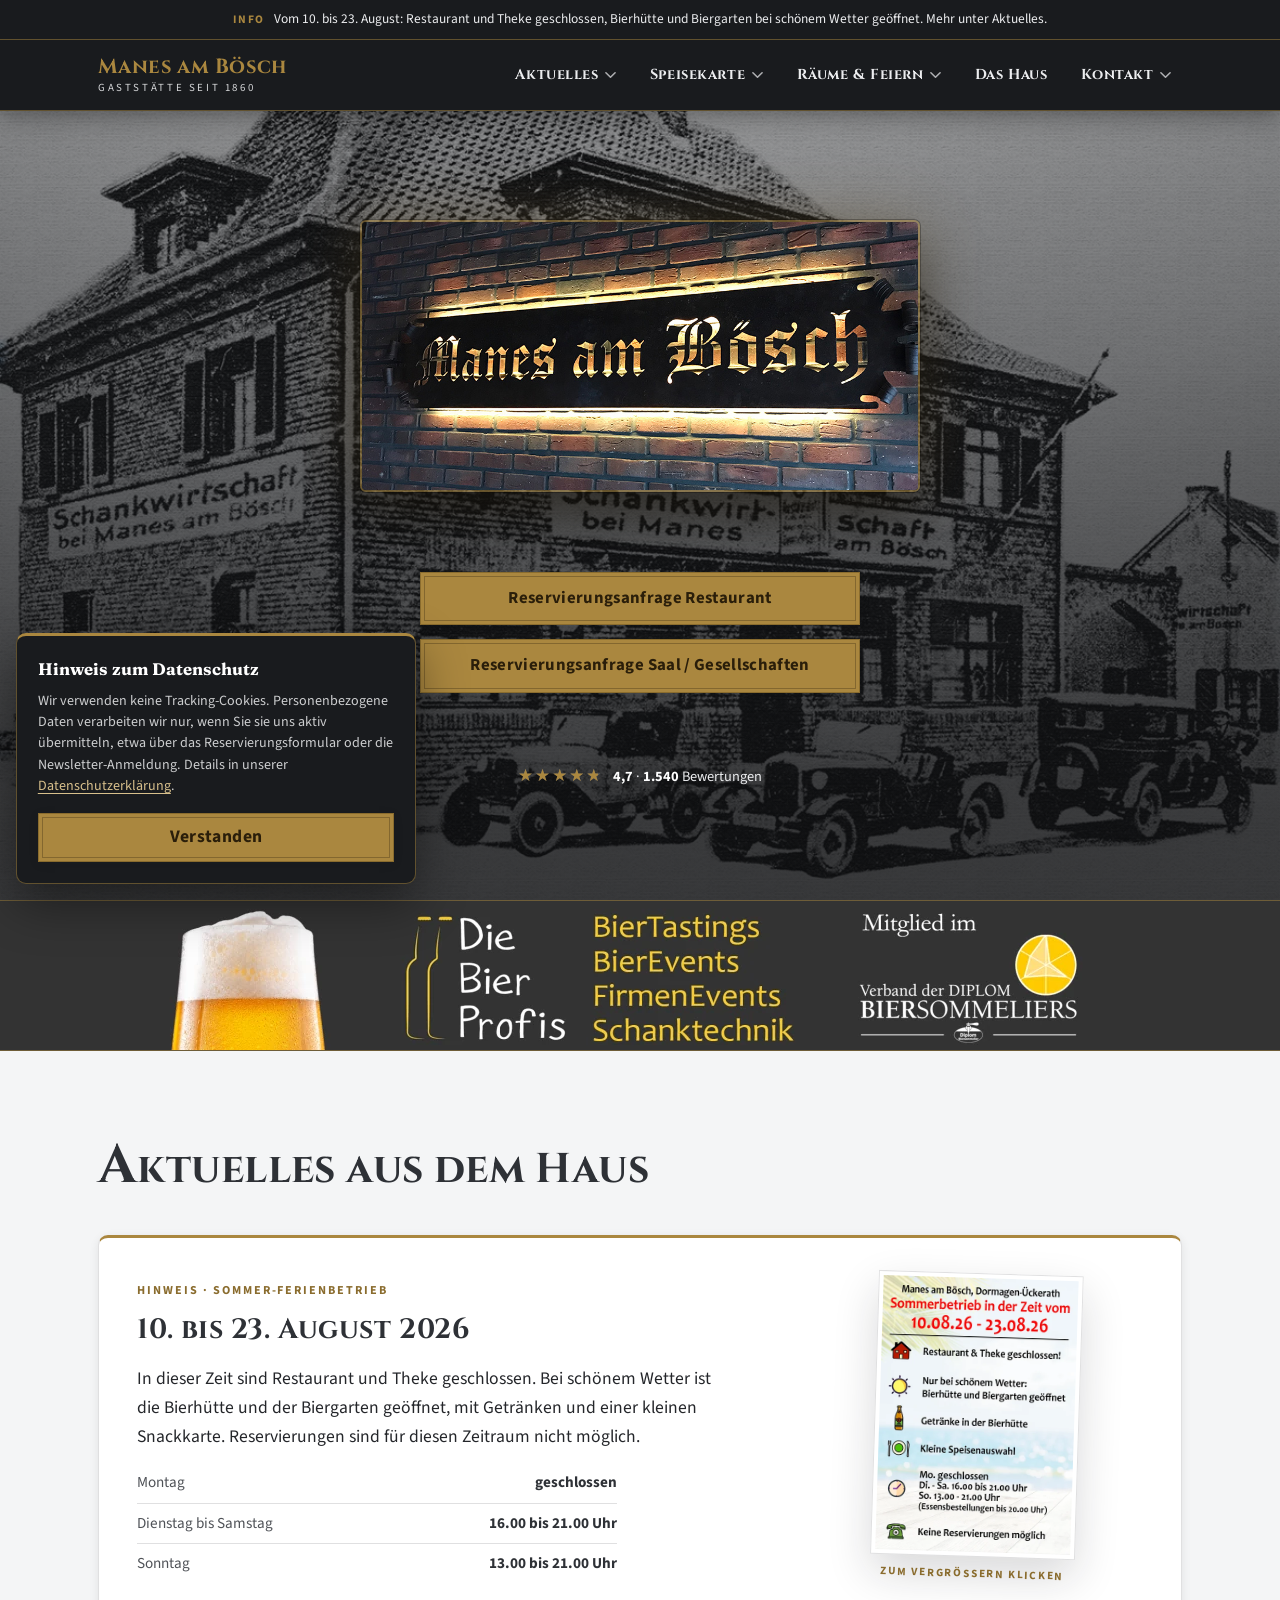
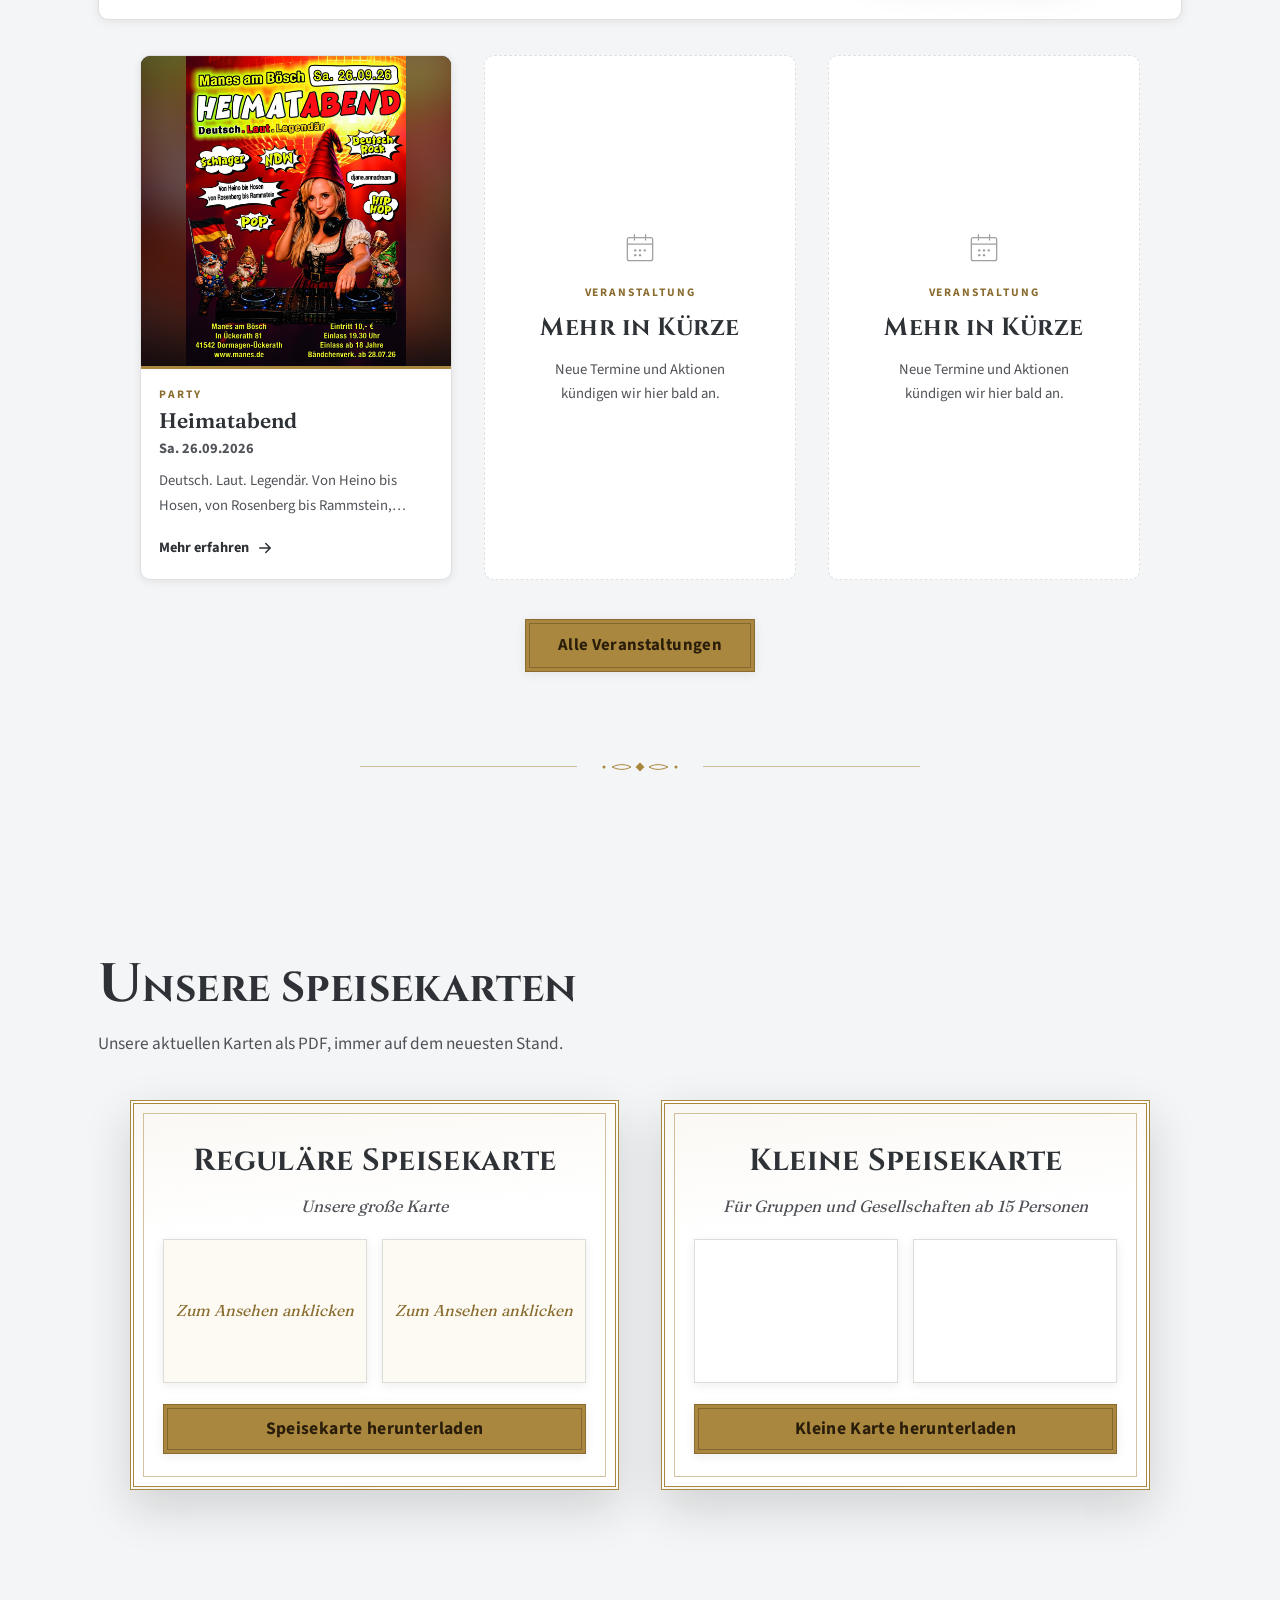
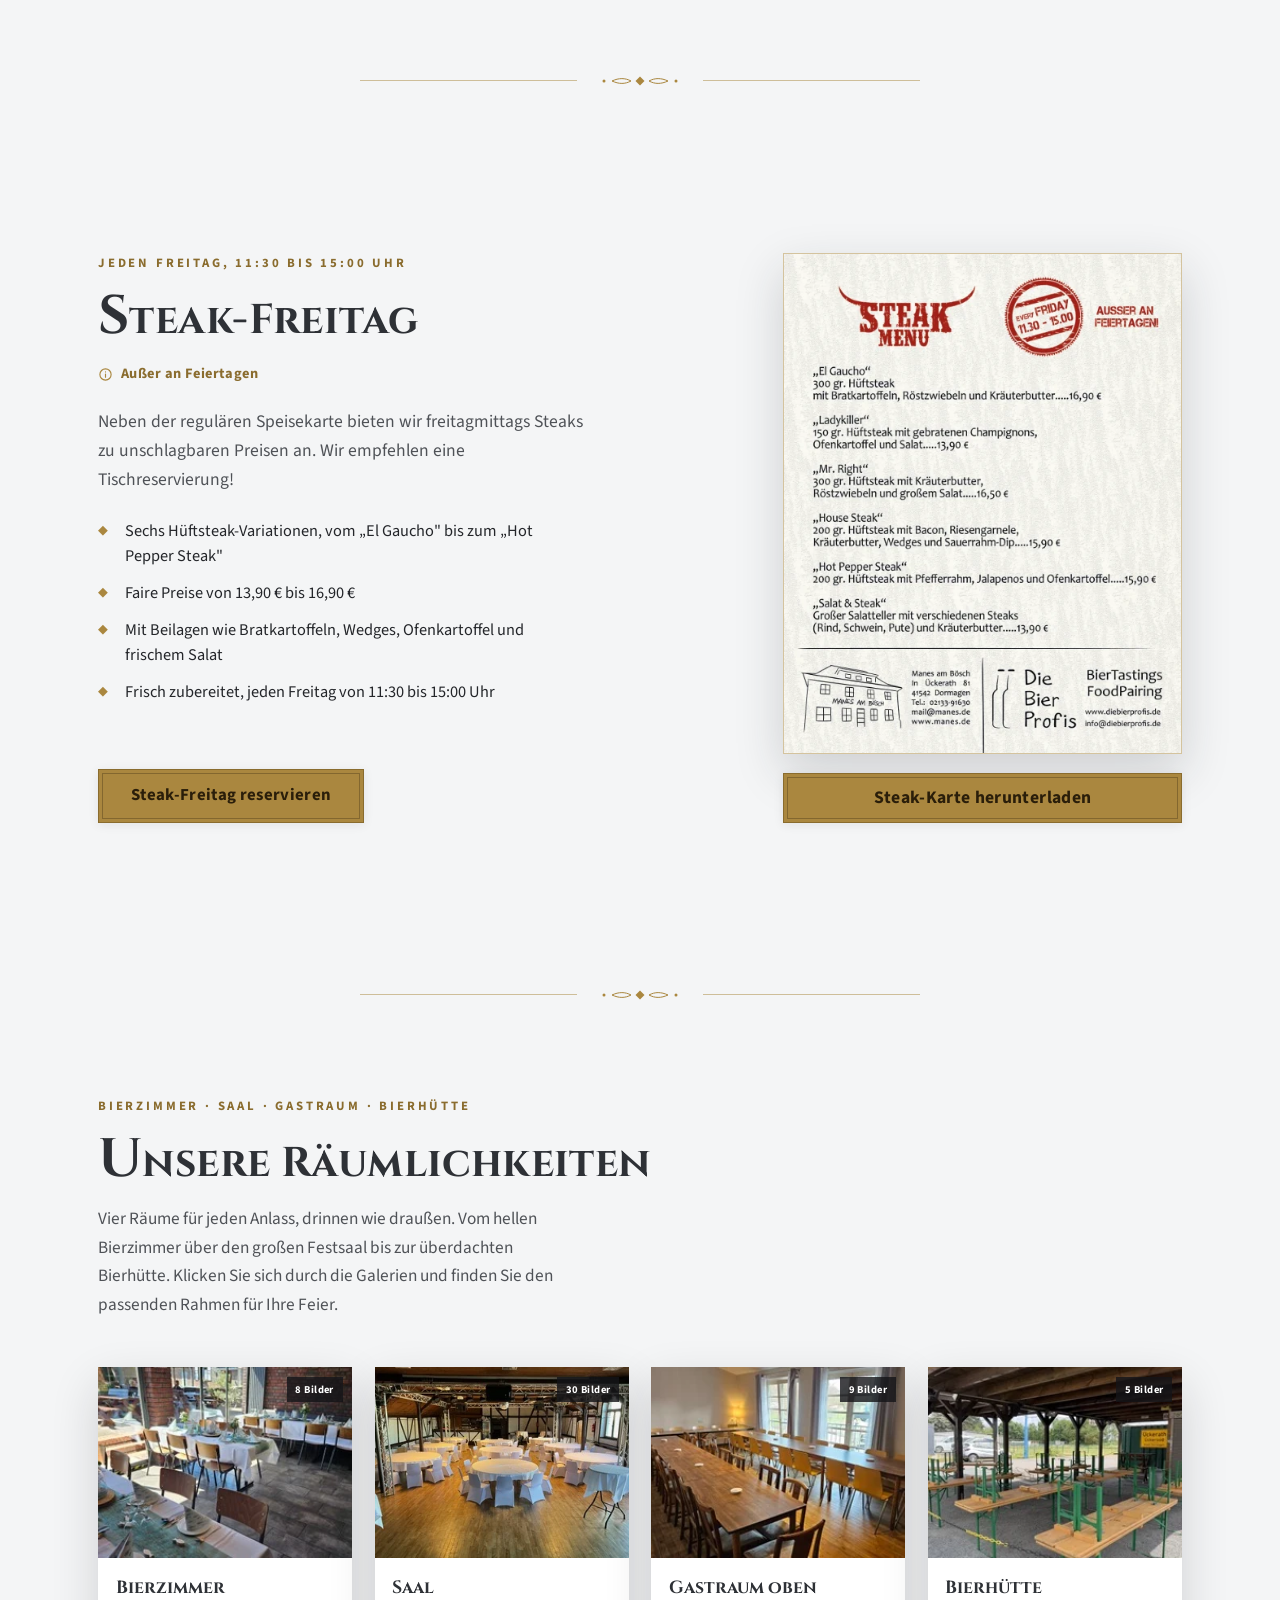
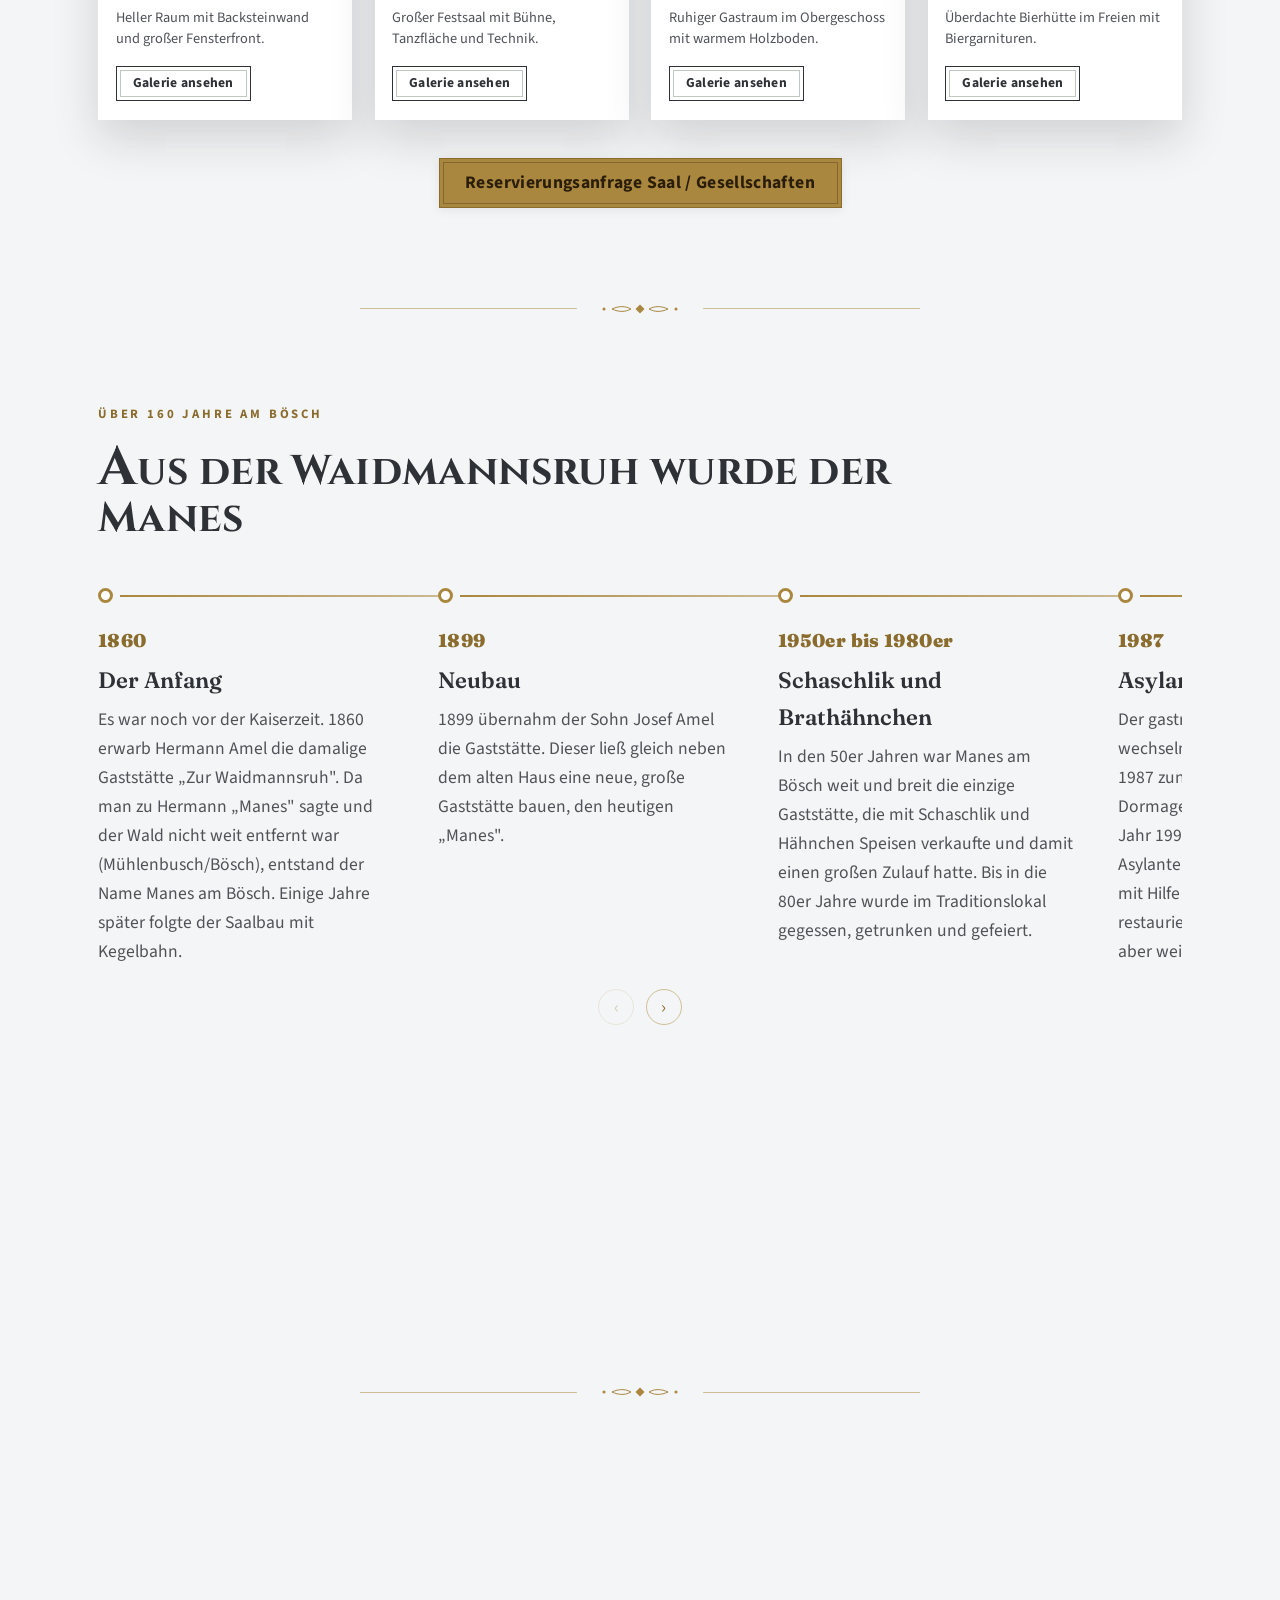
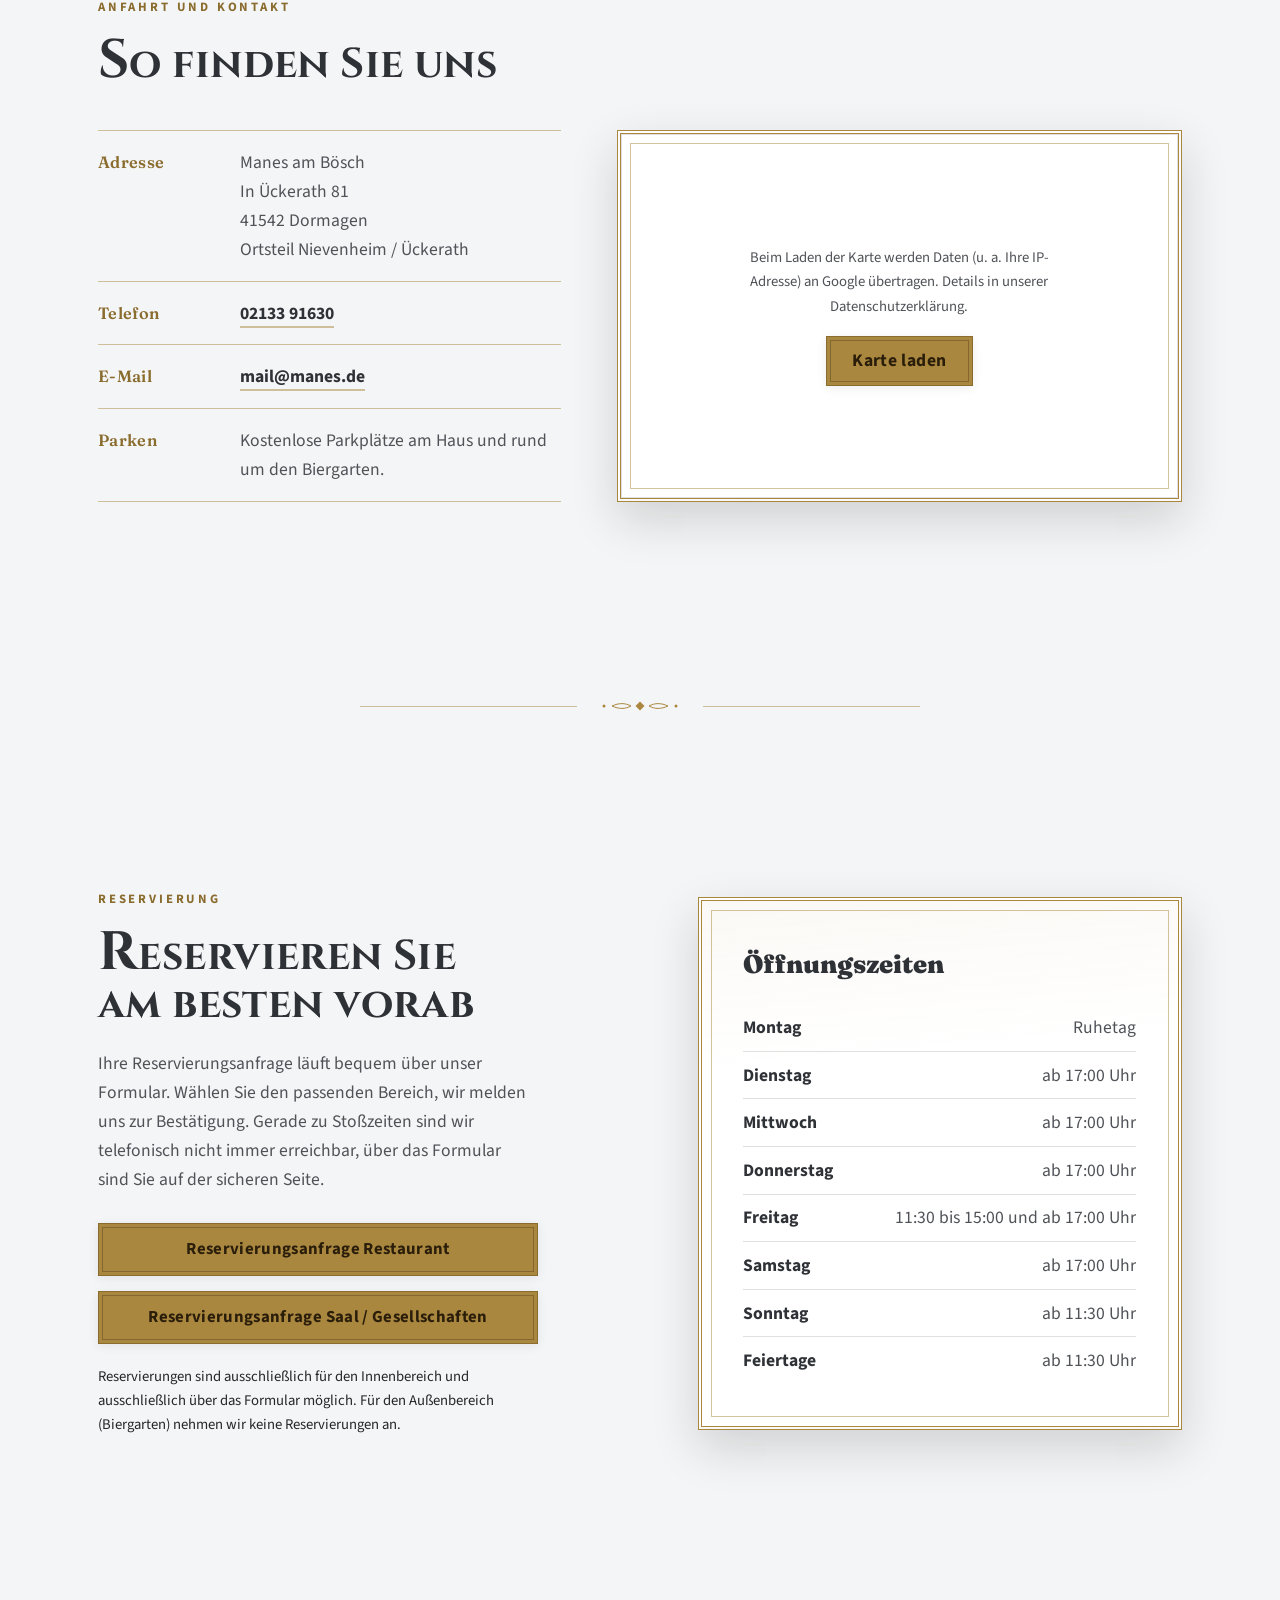
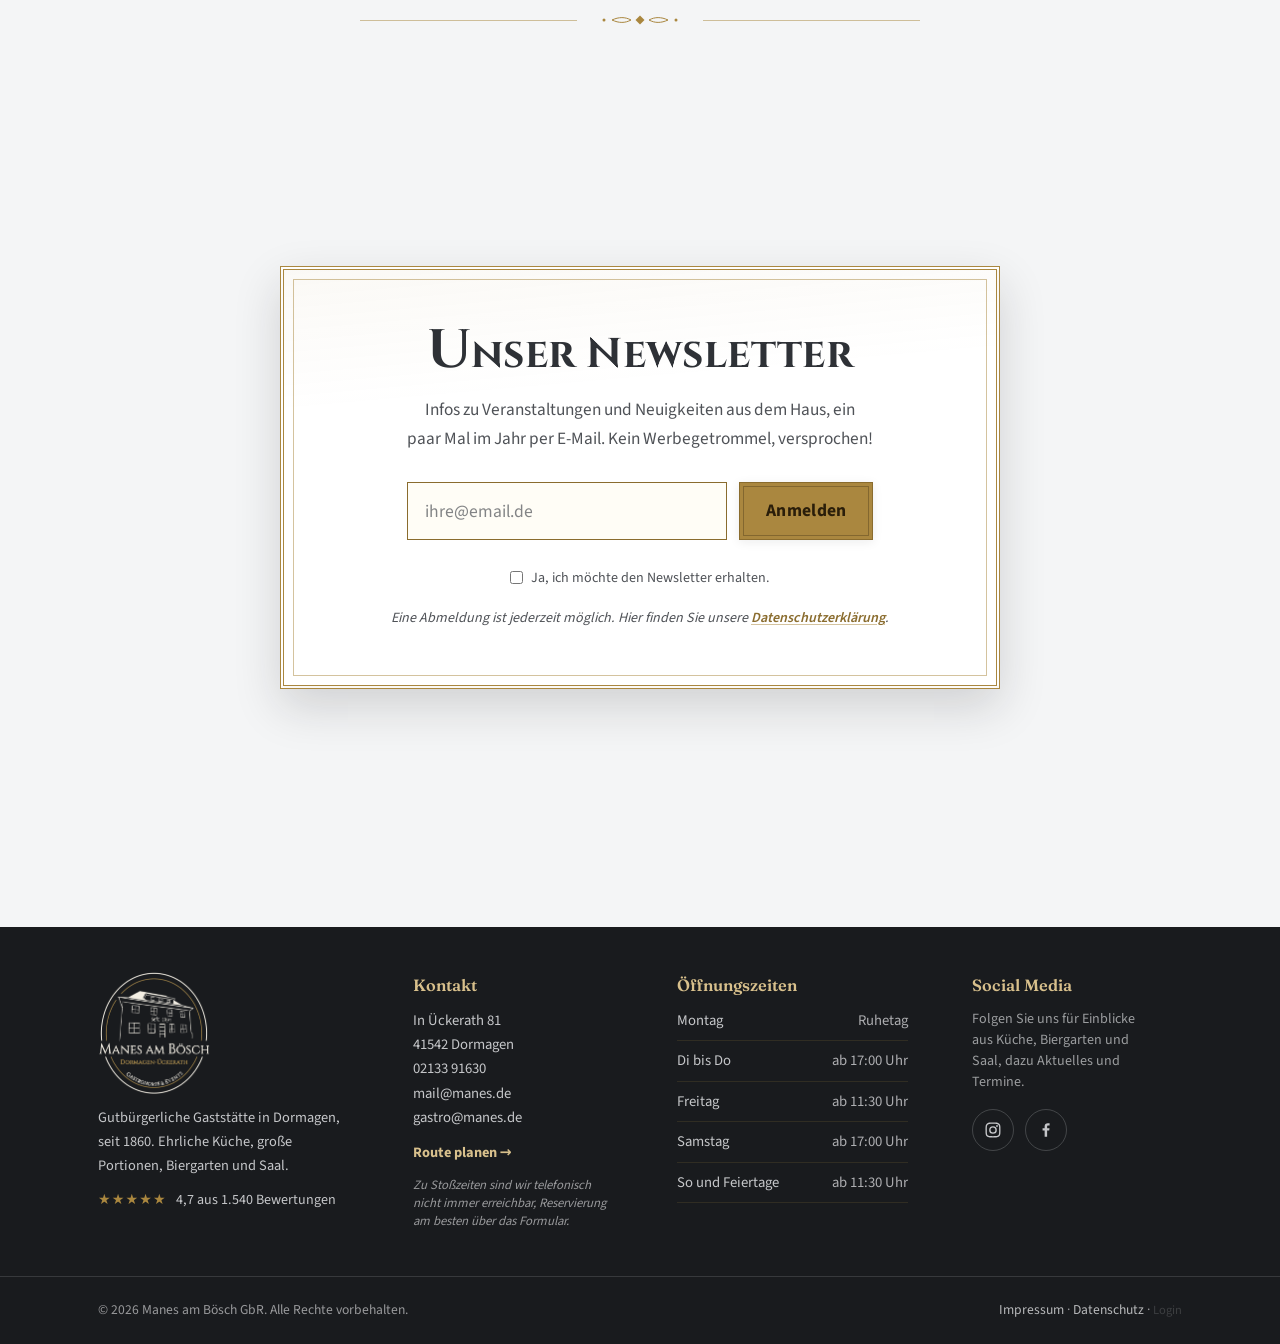
==== commit d9e6178d: "﻿Header immer solide dunkel (nicht transparent oben); Hero-Overlay heller; Innenbereich/Biergarten-S" ====
--- a/index.html
+++ b/index.html
@@ -31,7 +31,7 @@
 <link rel="preload" href="fonts/fraunces-latin.woff2" as="font" type="font/woff2" crossorigin>
 <link rel="preload" href="fonts/source-sans-3-latin.woff2" as="font" type="font/woff2" crossorigin>
 <link rel="preload" as="image" href="images/manes_slider2.jpg" fetchpriority="high">
-<link rel="stylesheet" href="style.css?v=133">
+<link rel="stylesheet" href="style.css?v=134">
 
 <script type="application/ld+json">
 {
--- a/style.css
+++ b/style.css
@@ -287,8 +287,9 @@
   position: fixed;
   inset: var(--ticker-h) 0 auto 0;
   z-index: 100;
-  background: transparent;
-  border-bottom: 1px solid transparent;
+  background: var(--anthracite-deep);
+  border-bottom: 1px solid var(--line-gold);
+  box-shadow: 0 6px 24px rgba(0, 0, 0, 0.35);
   transition: background-color 0.3s ease, box-shadow 0.3s ease, border-color 0.3s ease, top 0.3s ease;
 }
 .header-inner {
@@ -489,8 +490,8 @@
 .hero-overlay {
   position: absolute; inset: 0; z-index: -1;
   background:
-    radial-gradient(120% 90% at 50% 0%, rgba(25, 27, 30, 0.55) 0%, rgba(25, 27, 30, 0.82) 55%, rgba(16, 17, 19, 0.94) 100%),
-    linear-gradient(180deg, rgba(25, 27, 30, 0.35), rgba(16, 17, 19, 0.7));
+    radial-gradient(120% 90% at 50% 0%, rgba(25, 27, 30, 0.28) 0%, rgba(25, 27, 30, 0.46) 55%, rgba(16, 17, 19, 0.66) 100%),
+    linear-gradient(180deg, rgba(25, 27, 30, 0.12), rgba(16, 17, 19, 0.5));
 }
 
 .hero-inner {
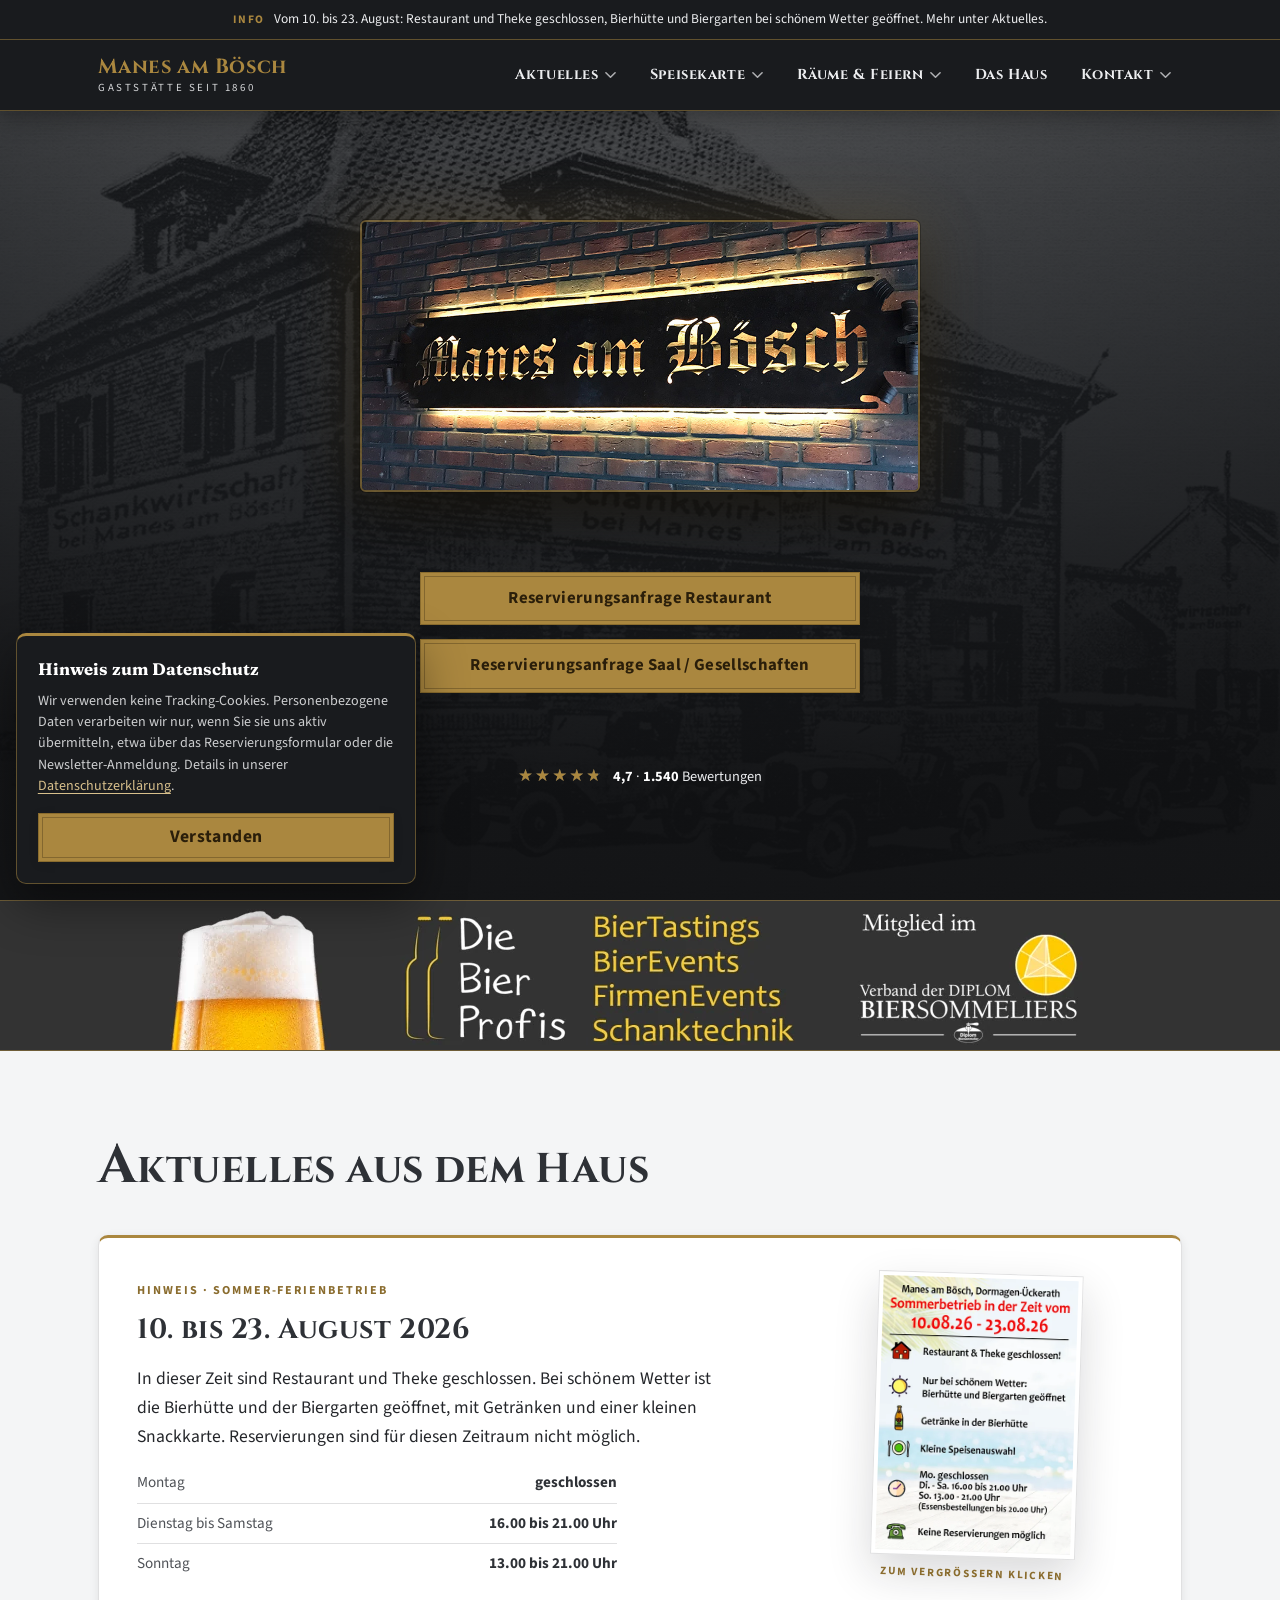
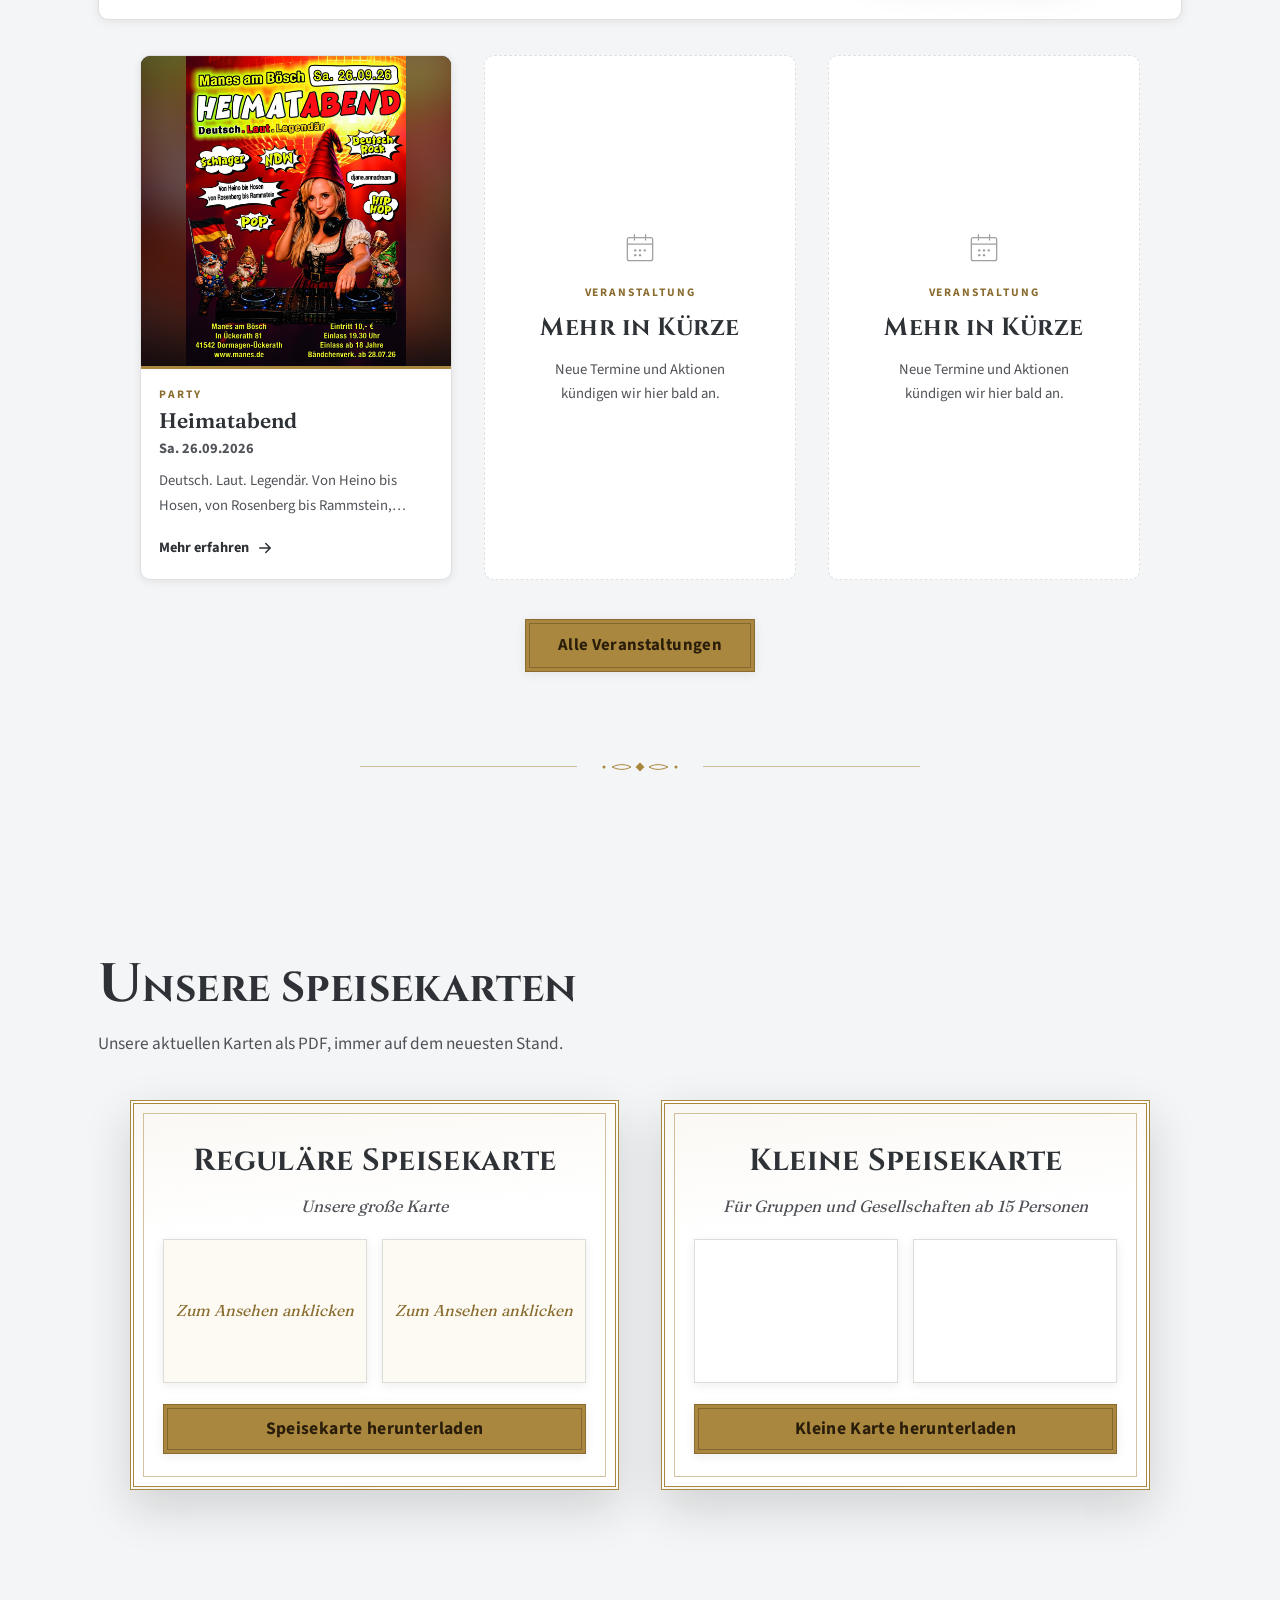
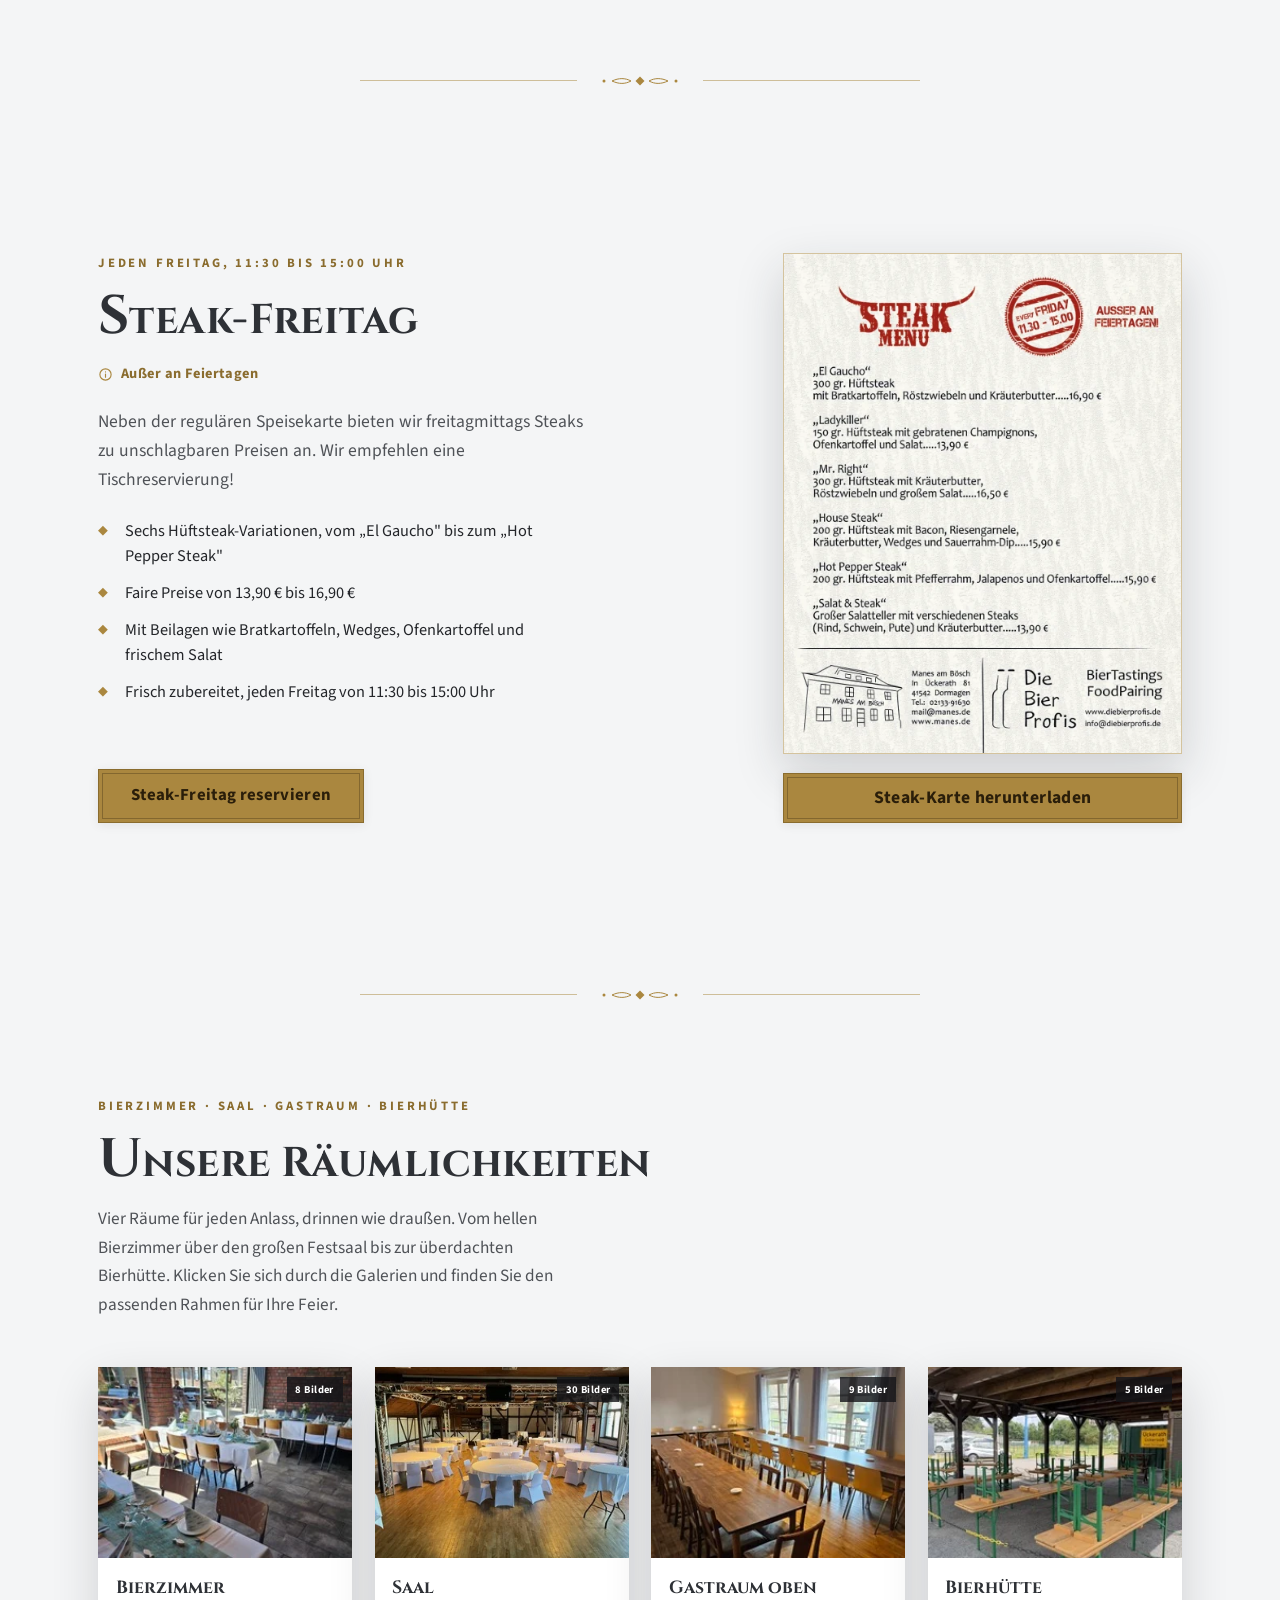
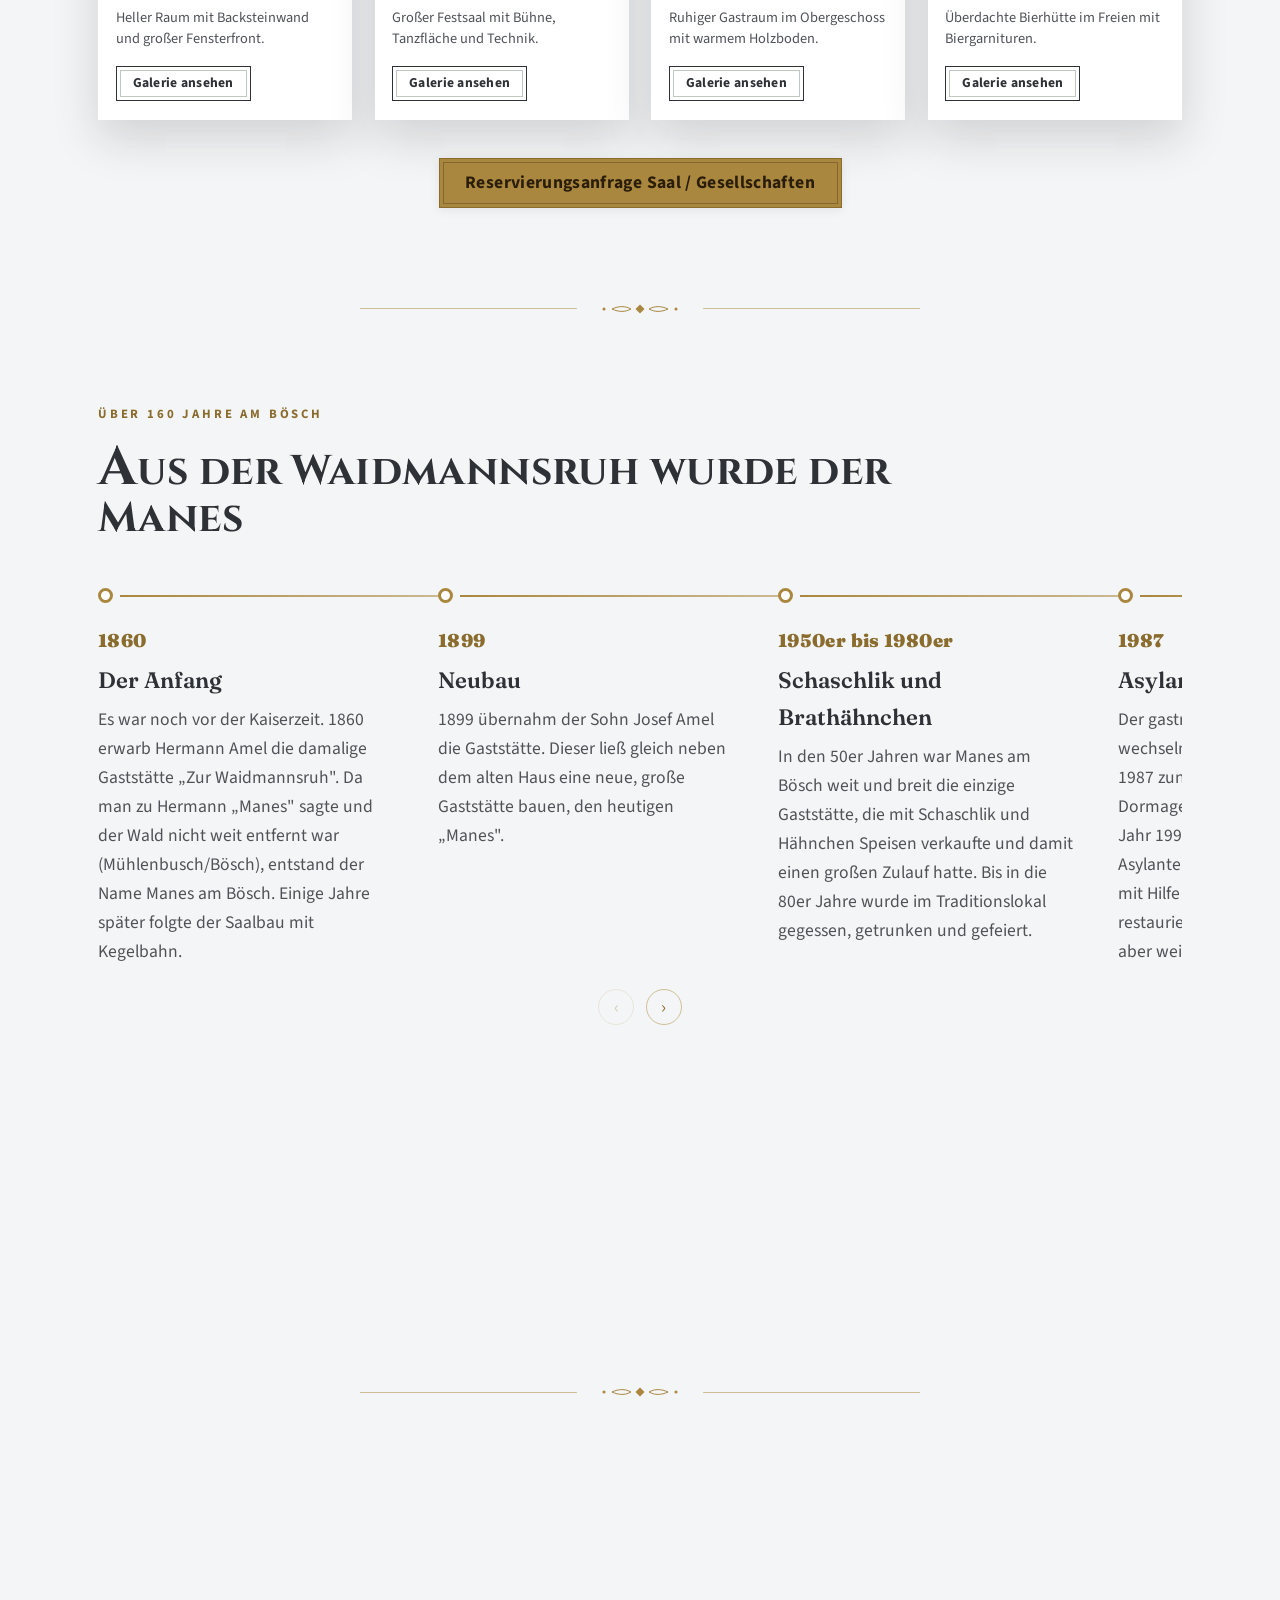
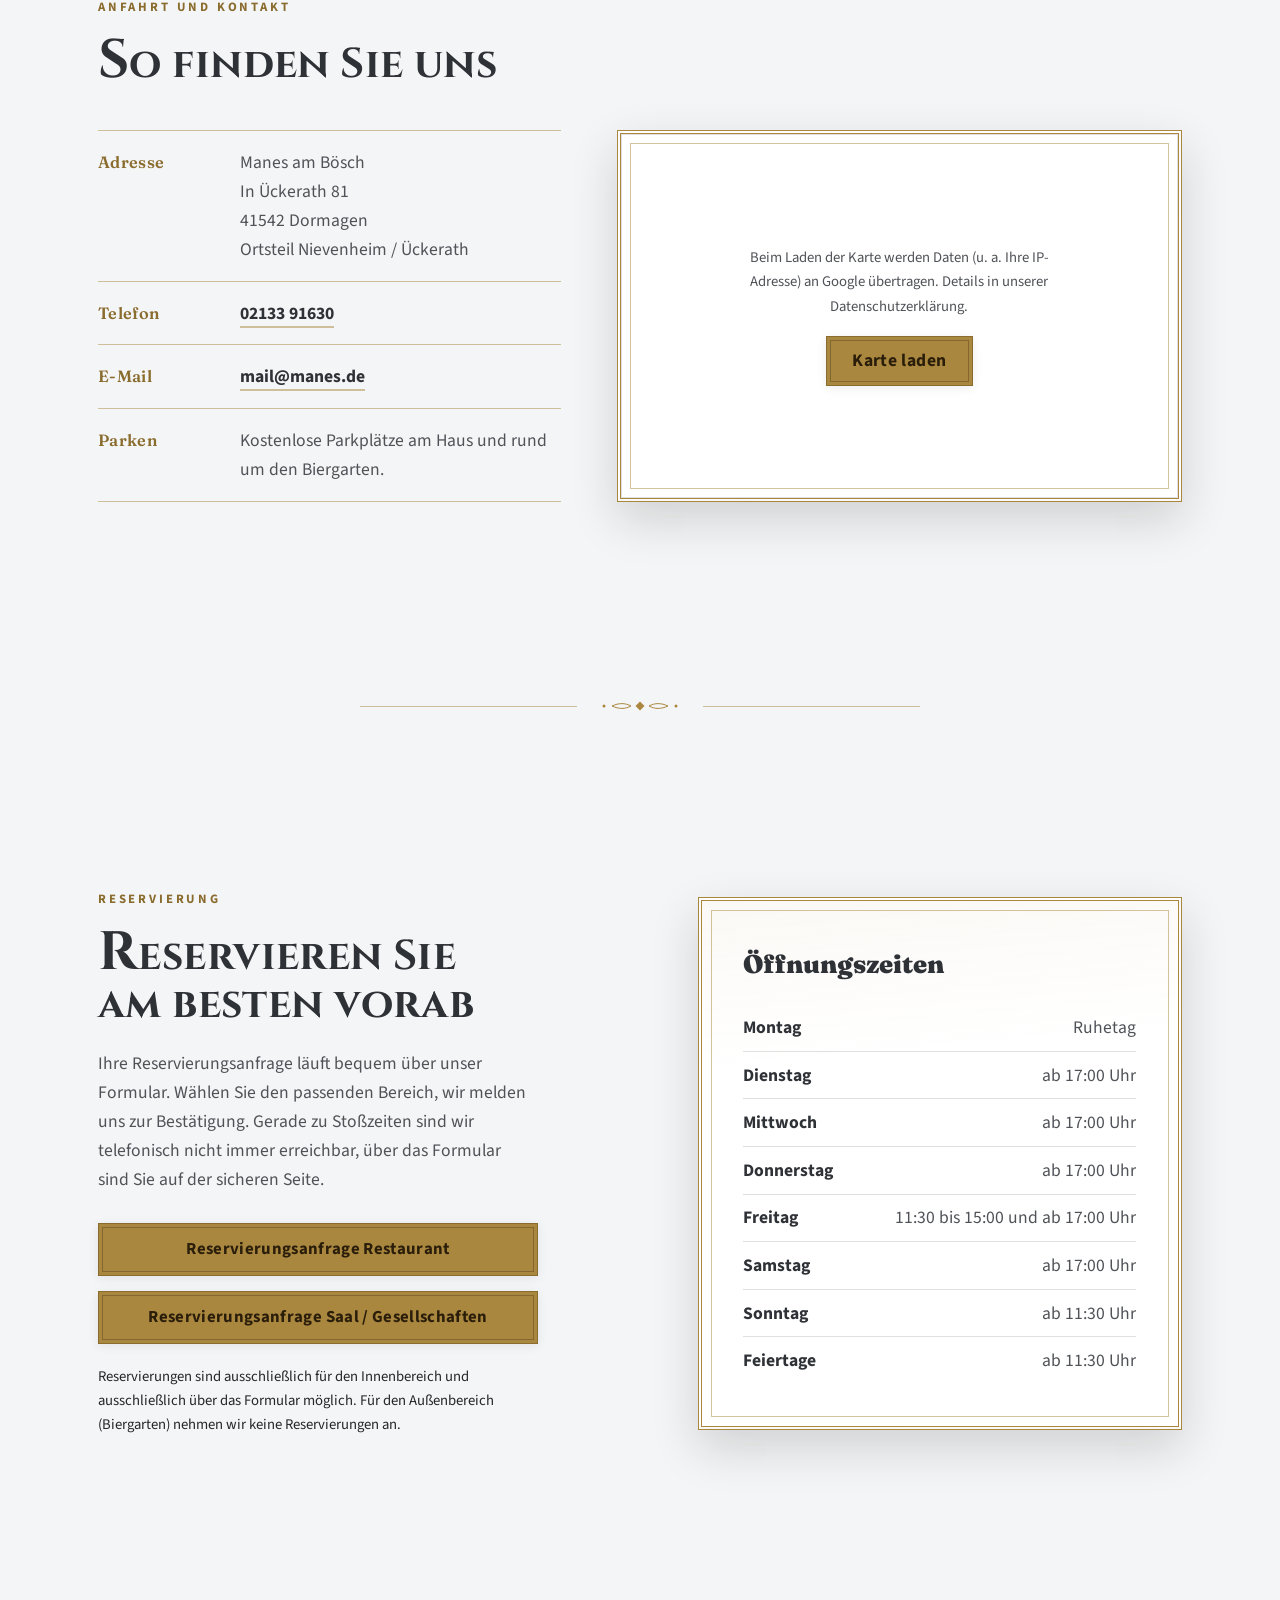
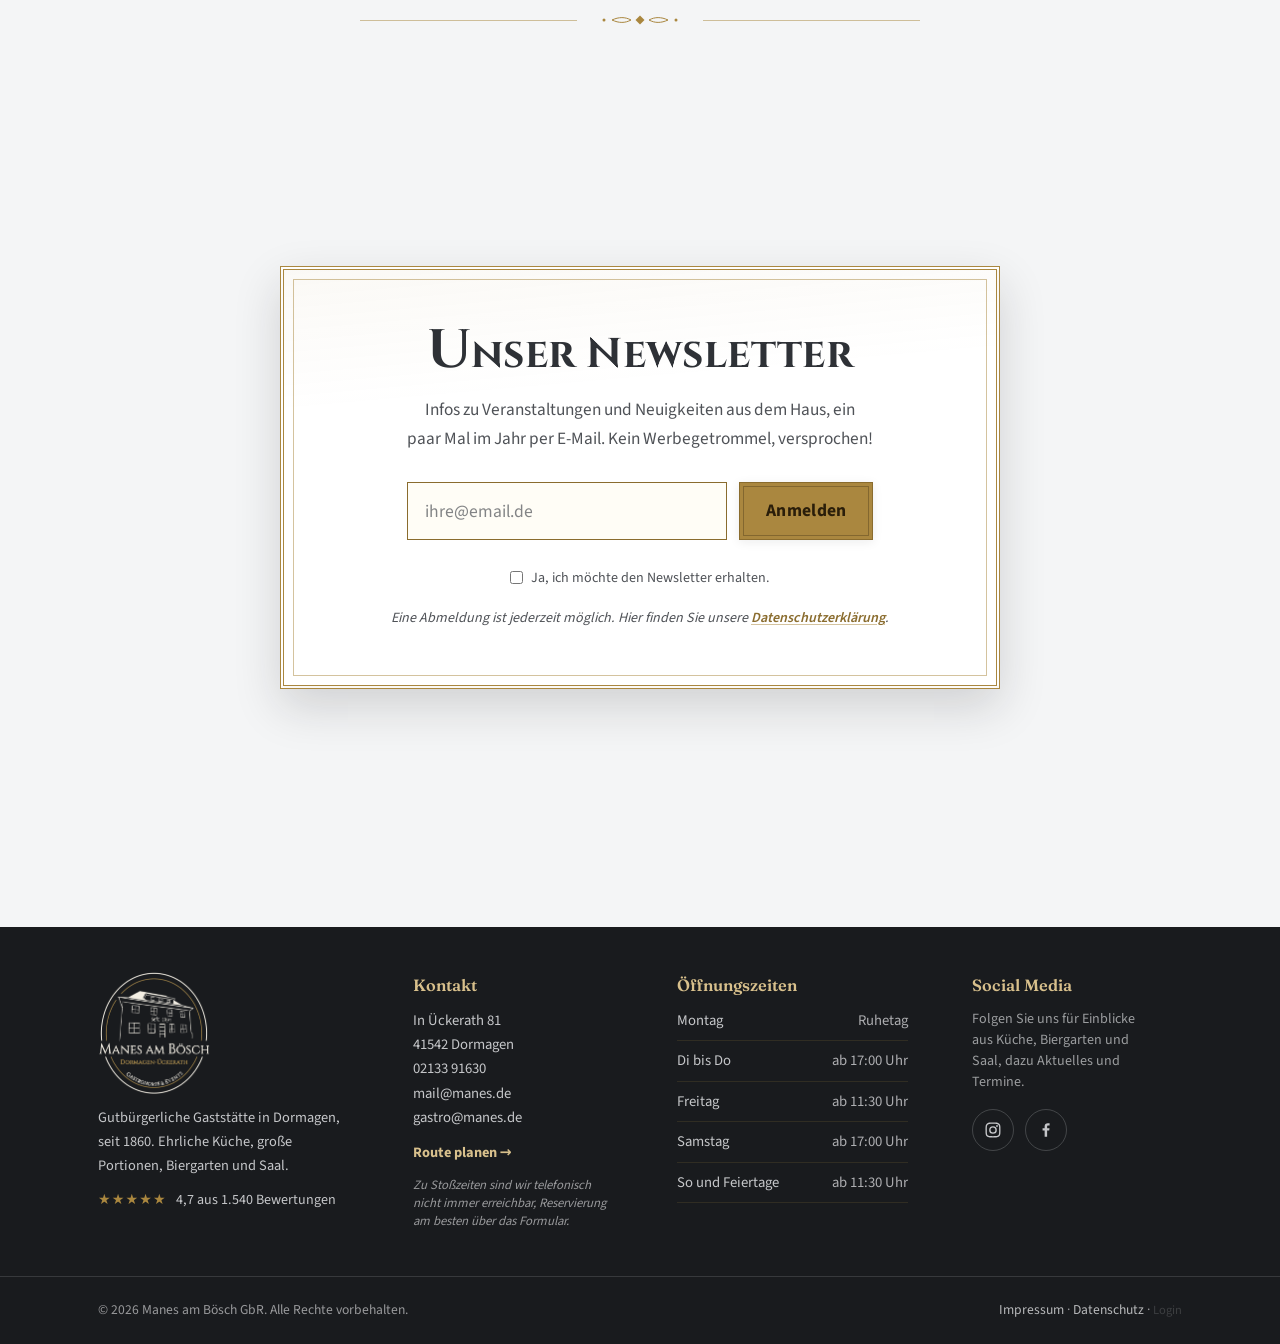
==== commit 7412e5a4: "﻿Hero-Overlay zurueck auf dunkle Originalversion Co-Authored-By: Claude Opus 4.8 (1M context) <norep" ====
--- a/index.html
+++ b/index.html
@@ -31,7 +31,7 @@
 <link rel="preload" href="fonts/fraunces-latin.woff2" as="font" type="font/woff2" crossorigin>
 <link rel="preload" href="fonts/source-sans-3-latin.woff2" as="font" type="font/woff2" crossorigin>
 <link rel="preload" as="image" href="images/manes_slider2.jpg" fetchpriority="high">
-<link rel="stylesheet" href="style.css?v=134">
+<link rel="stylesheet" href="style.css?v=135">
 
 <script type="application/ld+json">
 {
--- a/style.css
+++ b/style.css
@@ -490,8 +490,8 @@
 .hero-overlay {
   position: absolute; inset: 0; z-index: -1;
   background:
-    radial-gradient(120% 90% at 50% 0%, rgba(25, 27, 30, 0.28) 0%, rgba(25, 27, 30, 0.46) 55%, rgba(16, 17, 19, 0.66) 100%),
-    linear-gradient(180deg, rgba(25, 27, 30, 0.12), rgba(16, 17, 19, 0.5));
+    radial-gradient(120% 90% at 50% 0%, rgba(25, 27, 30, 0.55) 0%, rgba(25, 27, 30, 0.82) 55%, rgba(16, 17, 19, 0.94) 100%),
+    linear-gradient(180deg, rgba(25, 27, 30, 0.35), rgba(16, 17, 19, 0.7));
 }
 
 .hero-inner {
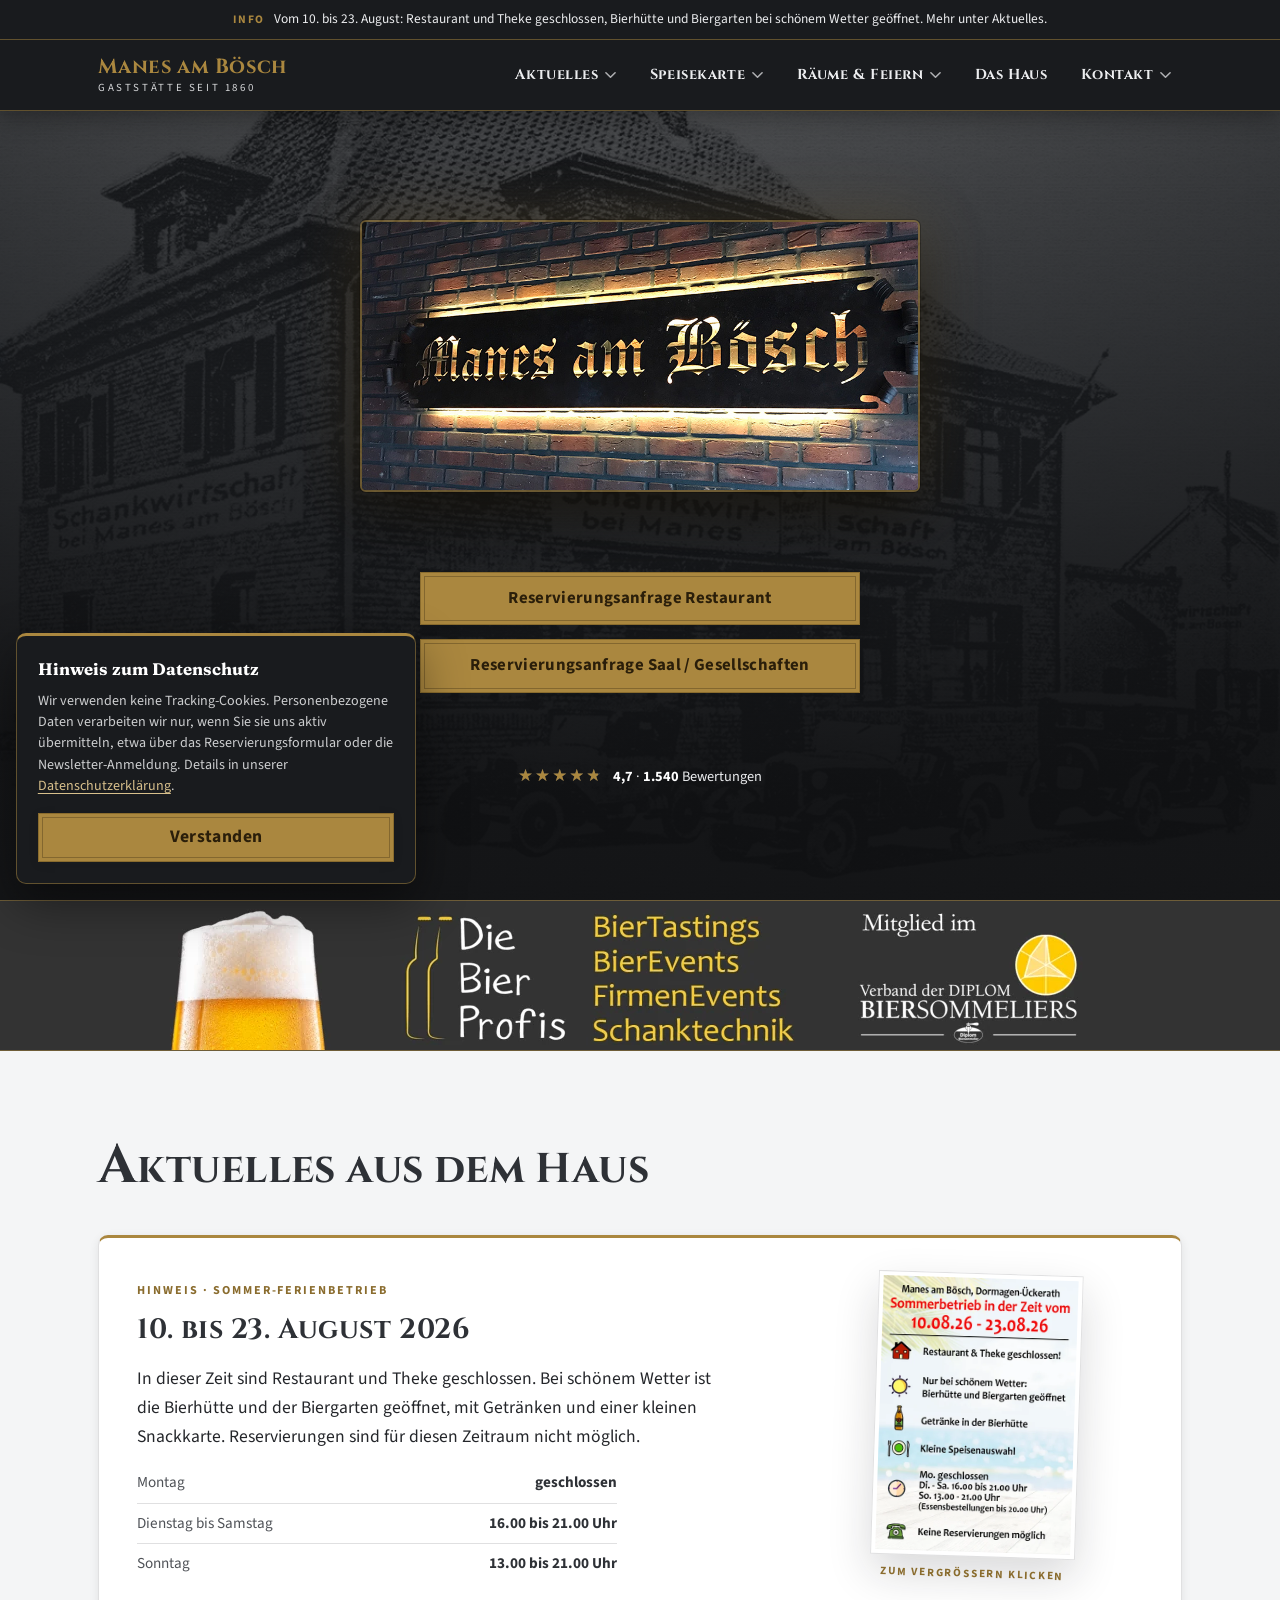
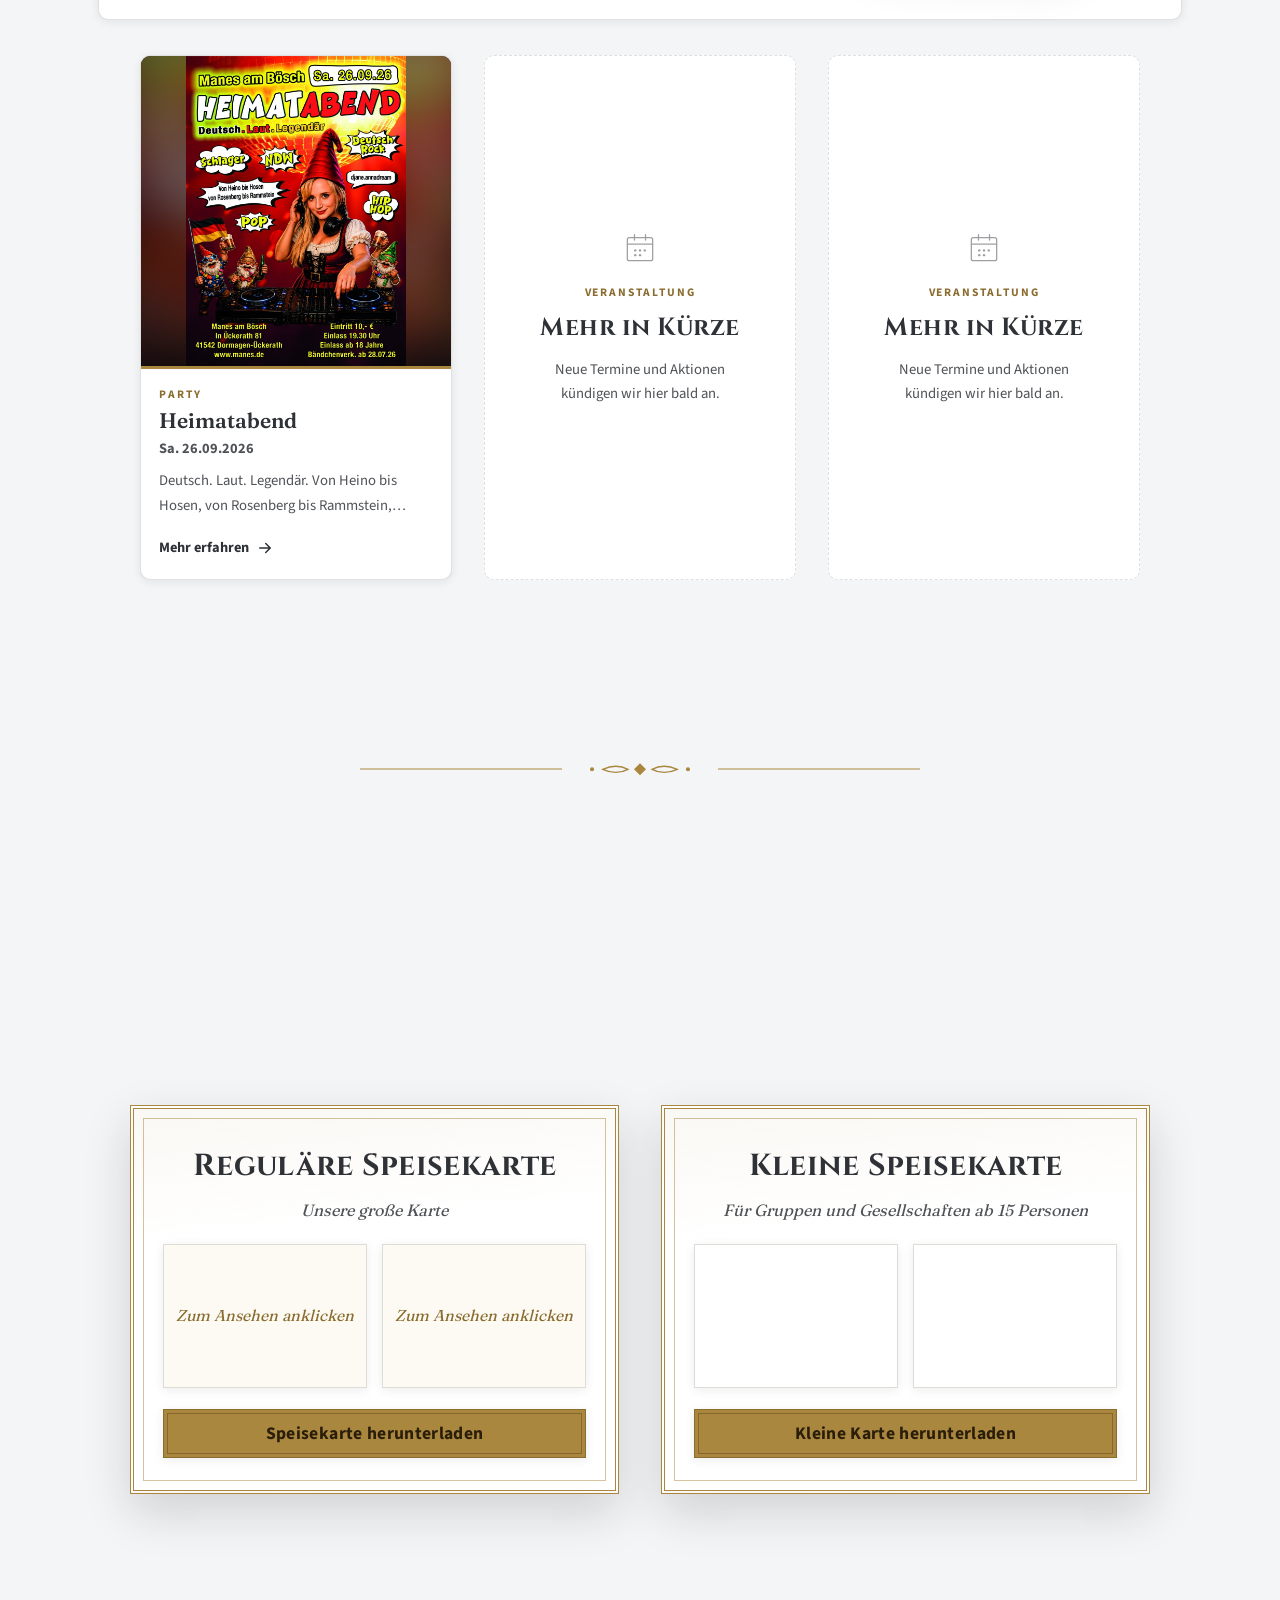
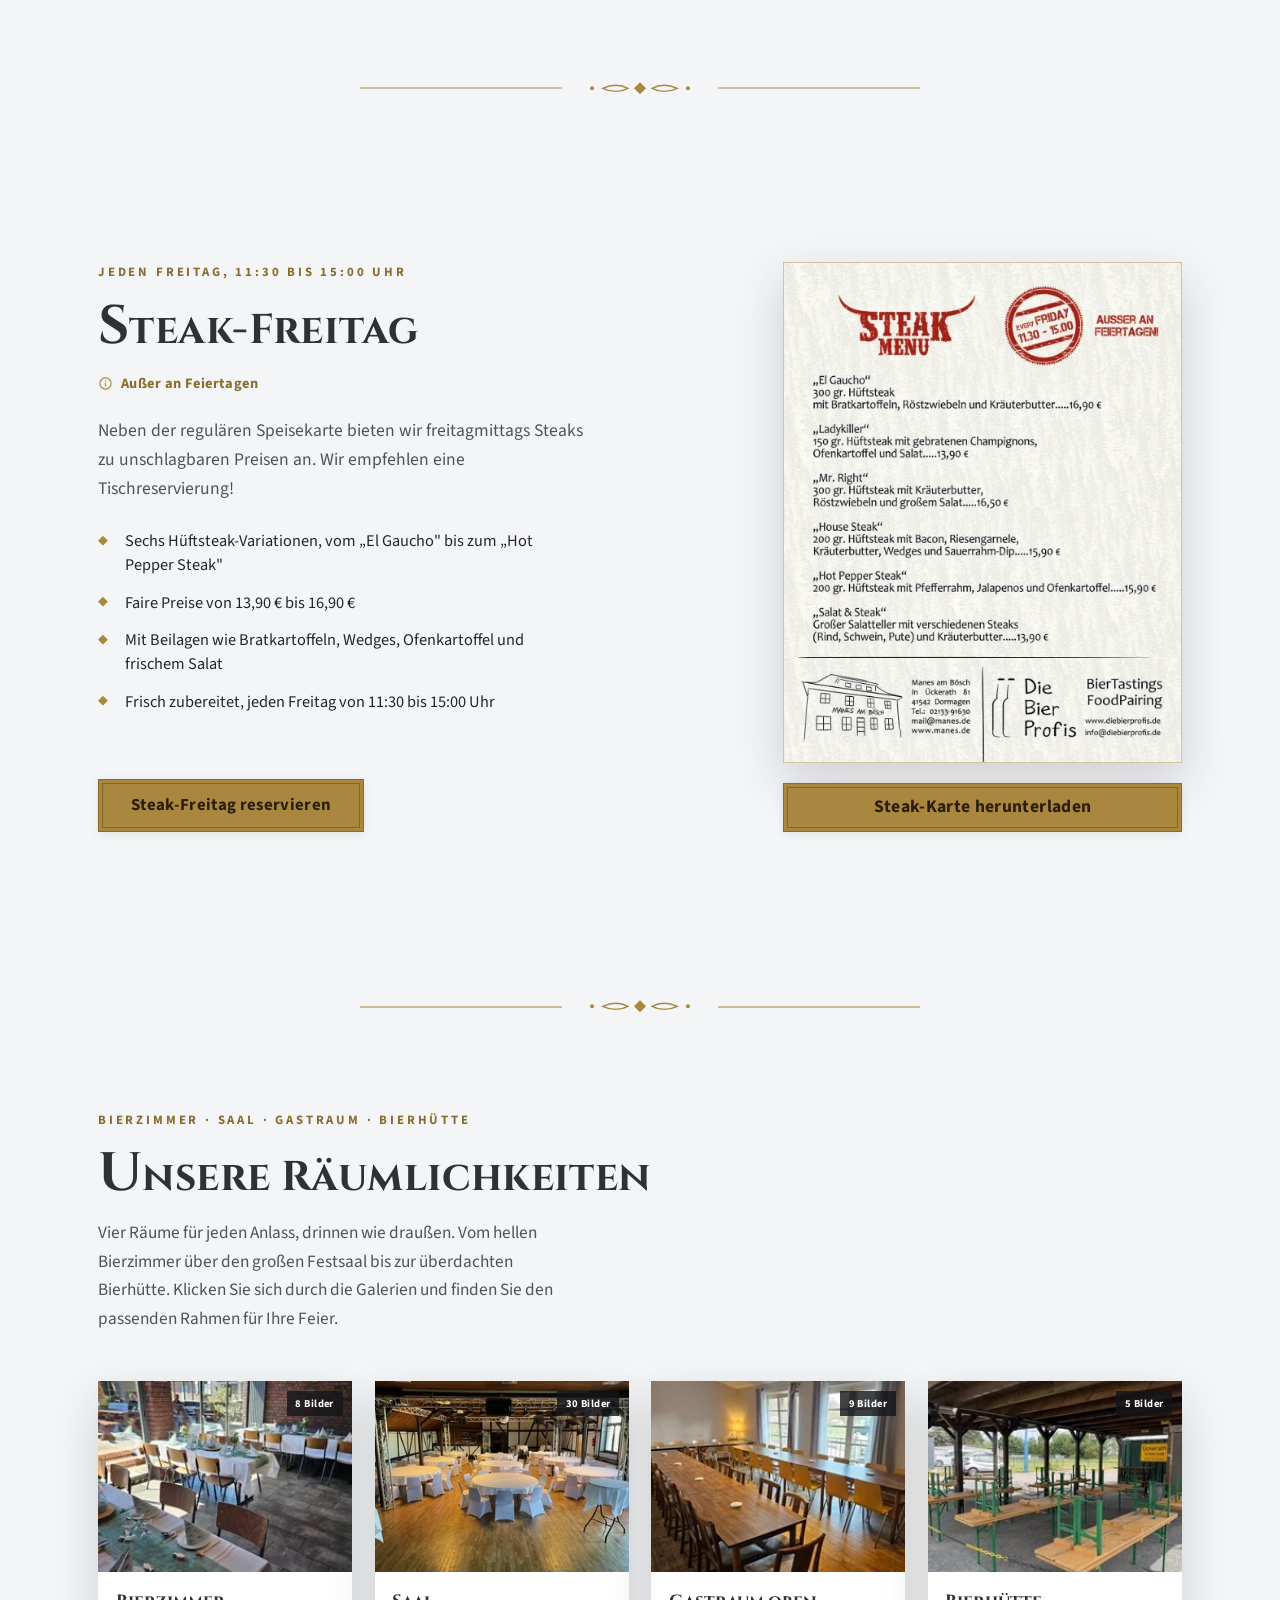
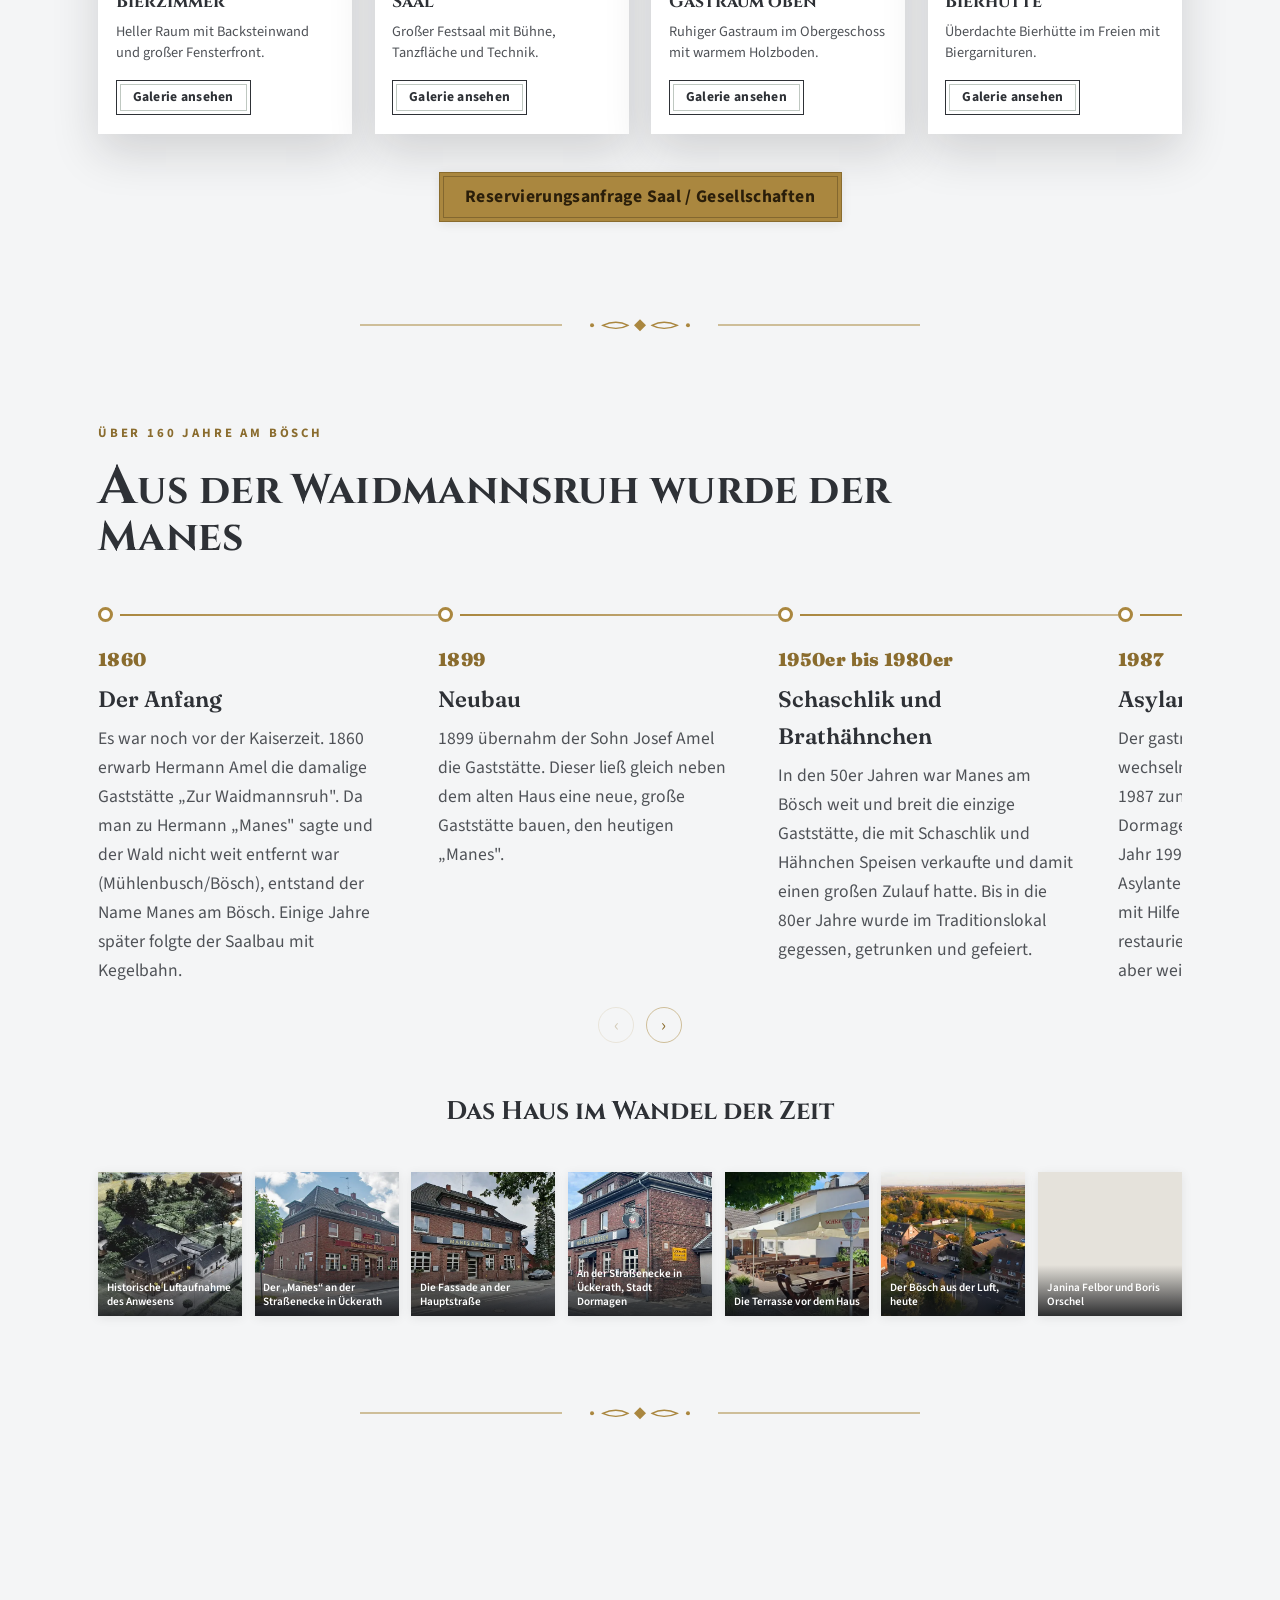
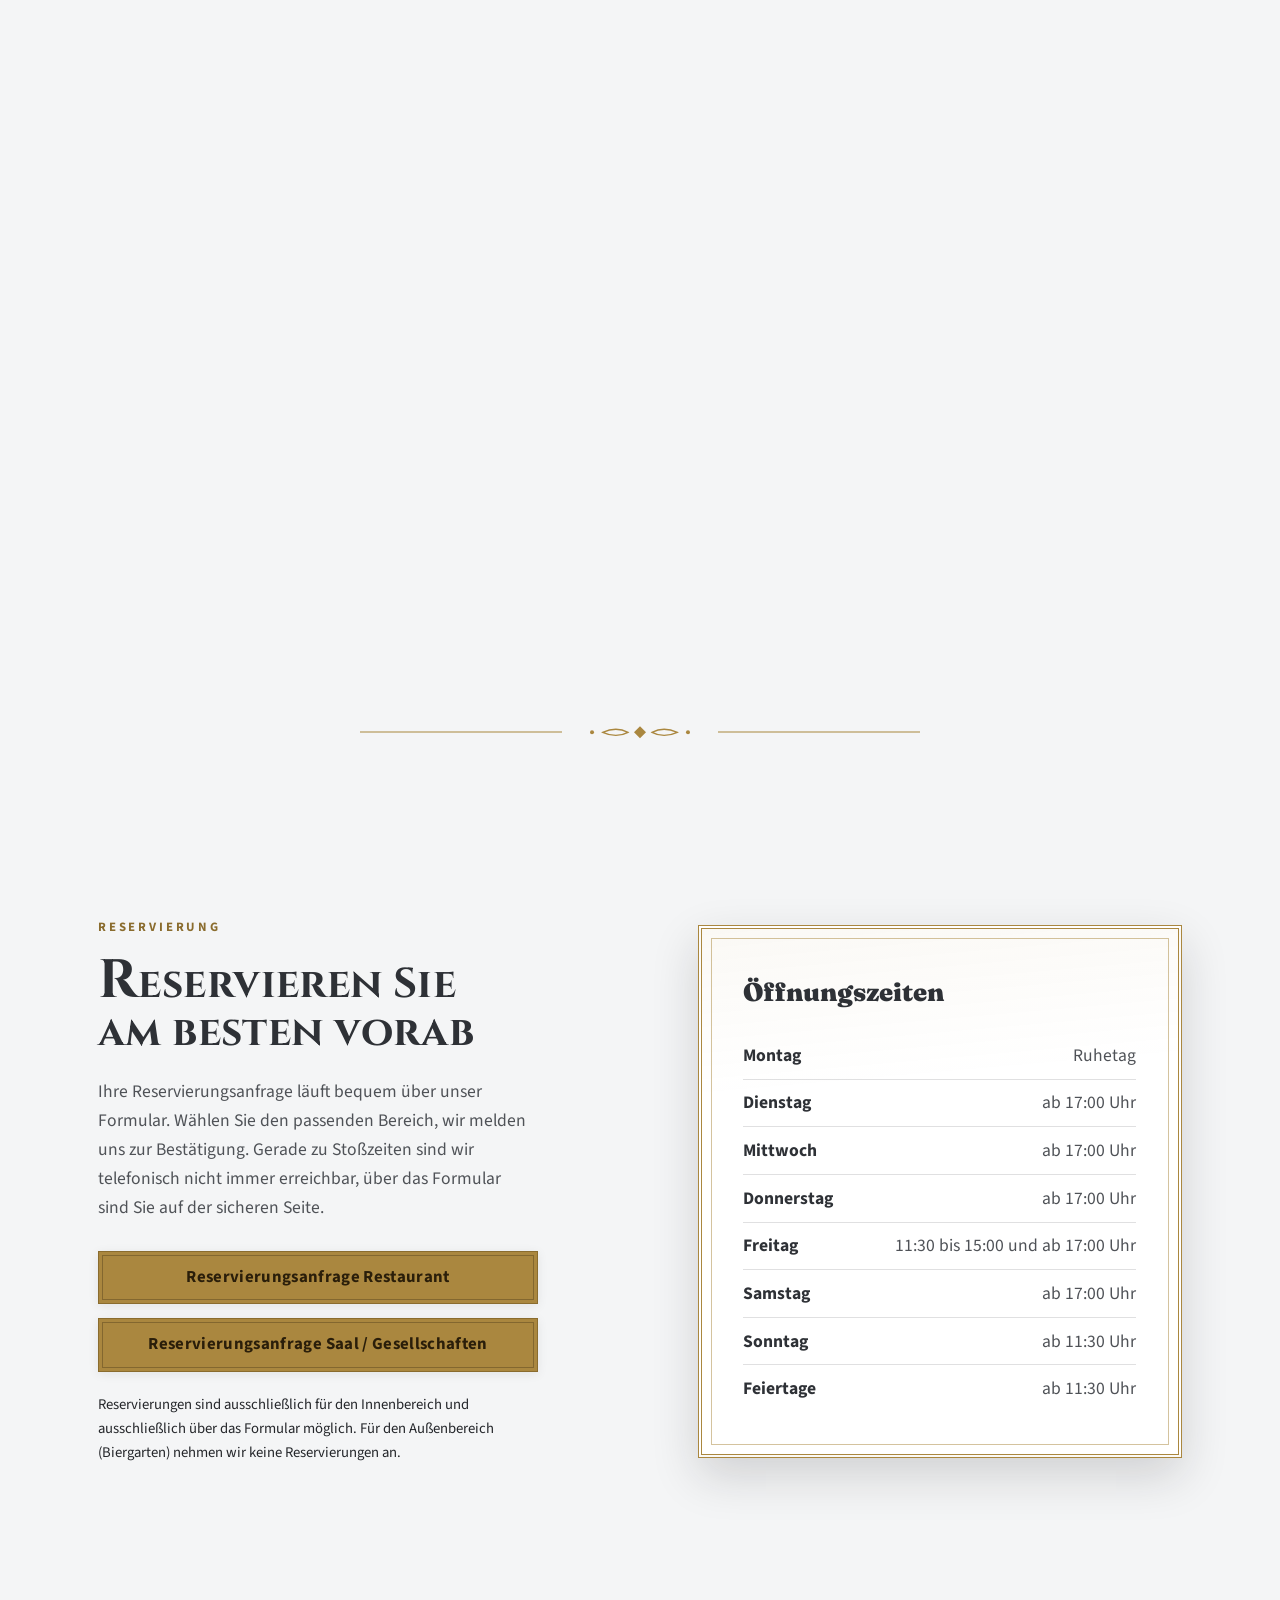
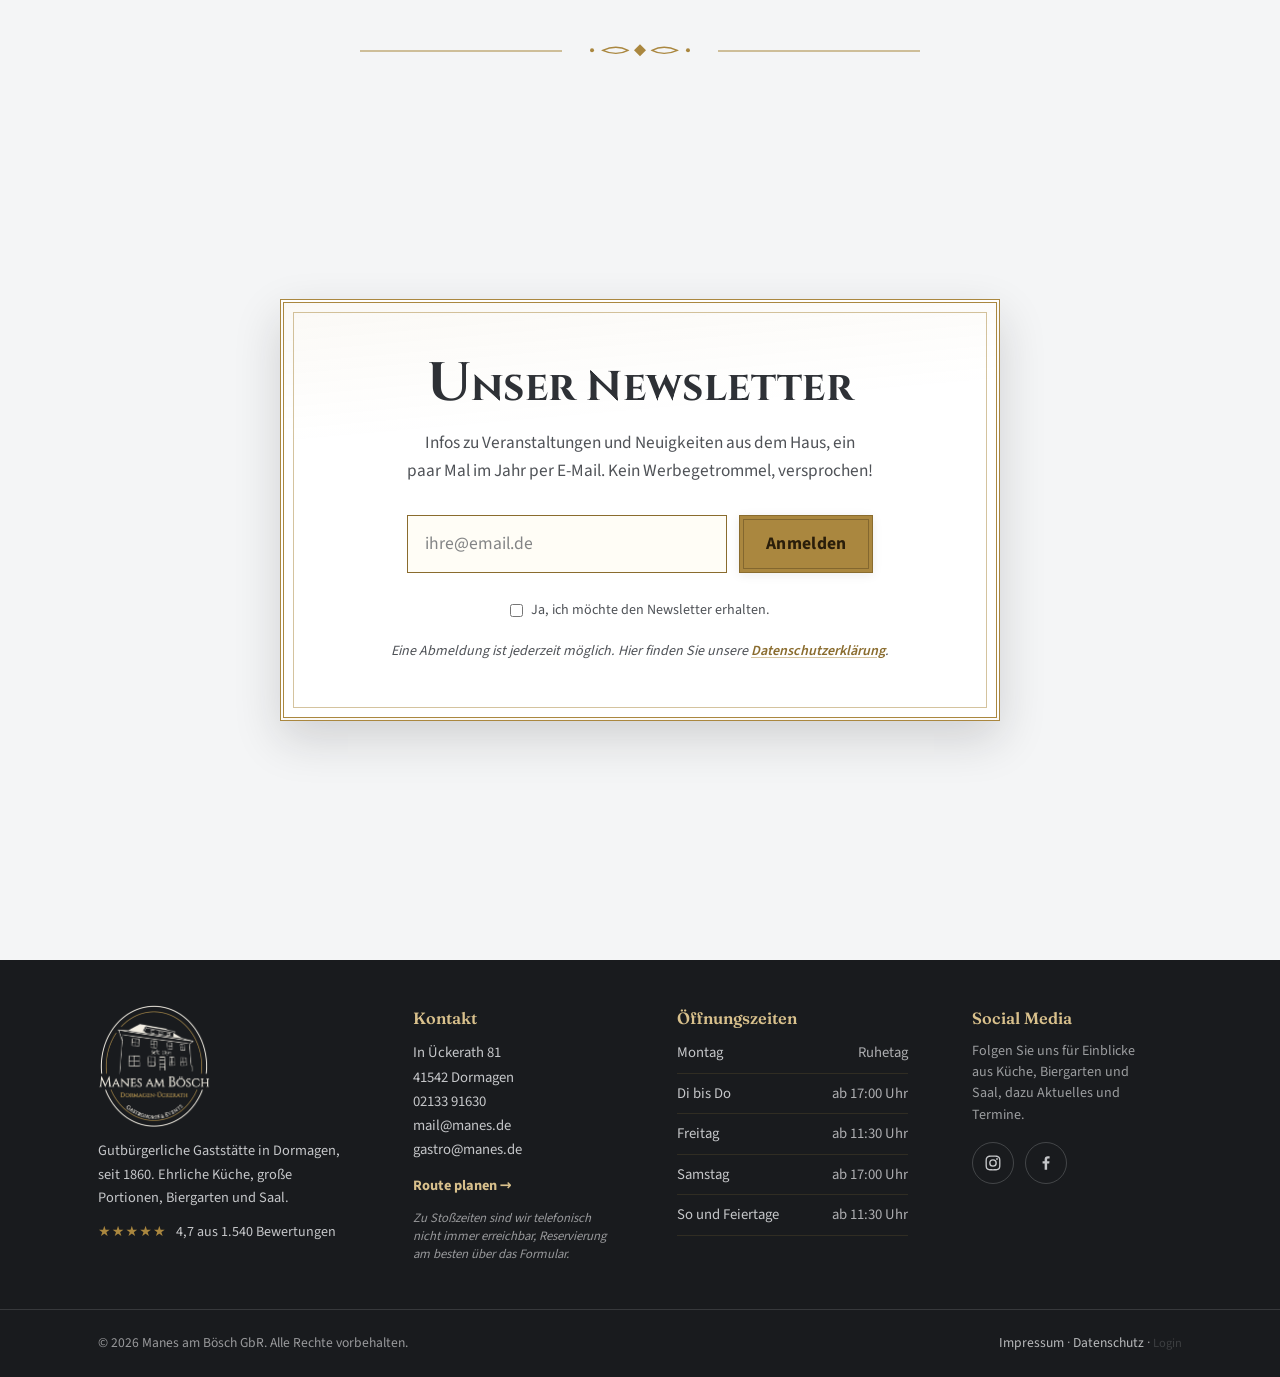
==== commit 2f3b3ceb: "﻿Trennlinien fetter (2px) und Ornament groesser (120px) Co-Authored-By: Claude Opus 4.8 (1M context)" ====
--- a/index.html
+++ b/index.html
@@ -31,7 +31,7 @@
 <link rel="preload" href="fonts/fraunces-latin.woff2" as="font" type="font/woff2" crossorigin>
 <link rel="preload" href="fonts/source-sans-3-latin.woff2" as="font" type="font/woff2" crossorigin>
 <link rel="preload" as="image" href="images/manes_slider2.jpg" fetchpriority="high">
-<link rel="stylesheet" href="style.css?v=135">
+<link rel="stylesheet" href="style.css?v=136">
 
 <script type="application/ld+json">
 {
--- a/style.css
+++ b/style.css
@@ -202,10 +202,10 @@
 .zier-trenner::after {
   content: "";
   flex: 1;
-  height: 1px;
+  height: 2px;
   background: var(--line-gold);
 }
-.zier-trenner svg { display: block; flex: none; }
+.zier-trenner svg { display: block; flex: none; width: 120px; height: auto; }
 
 /* ---------- Buttons: eckig, Doppellinien-Border, Fuellung laeuft von unten ein ---------- */
 .btn {
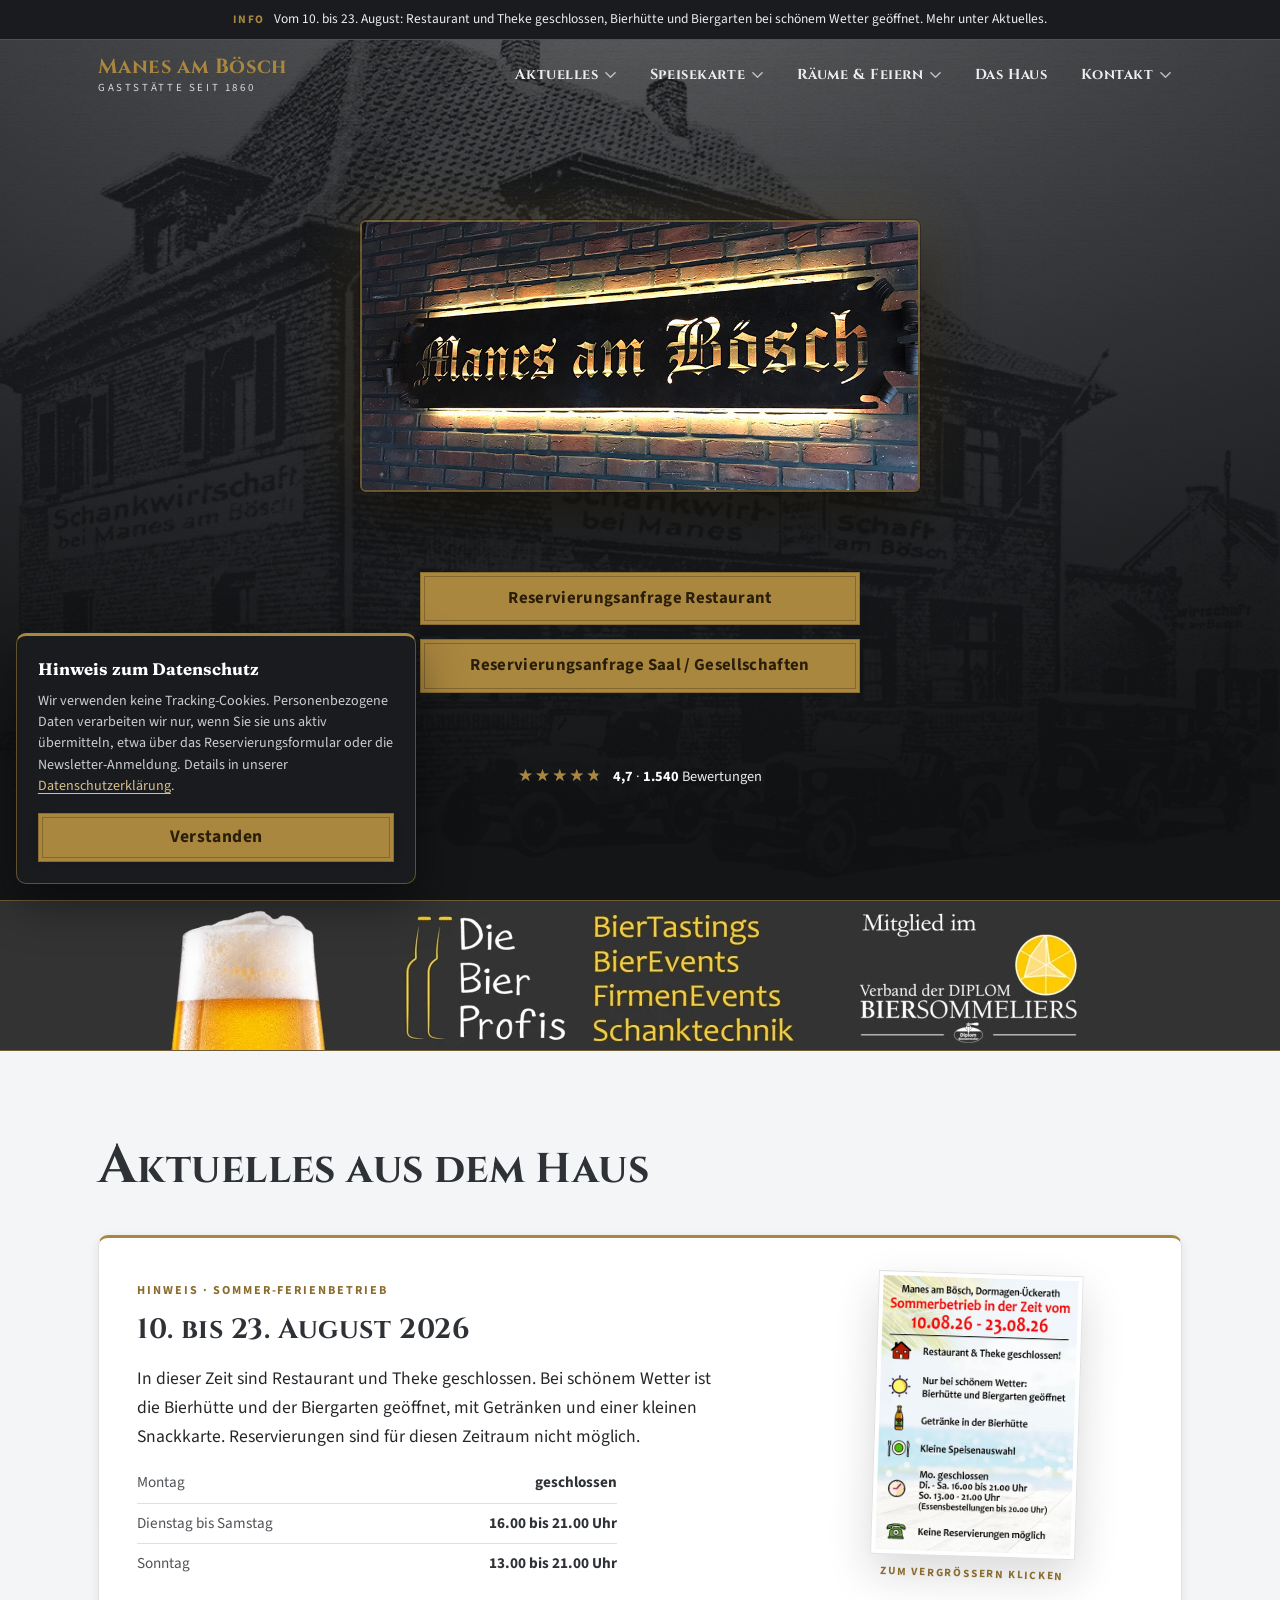
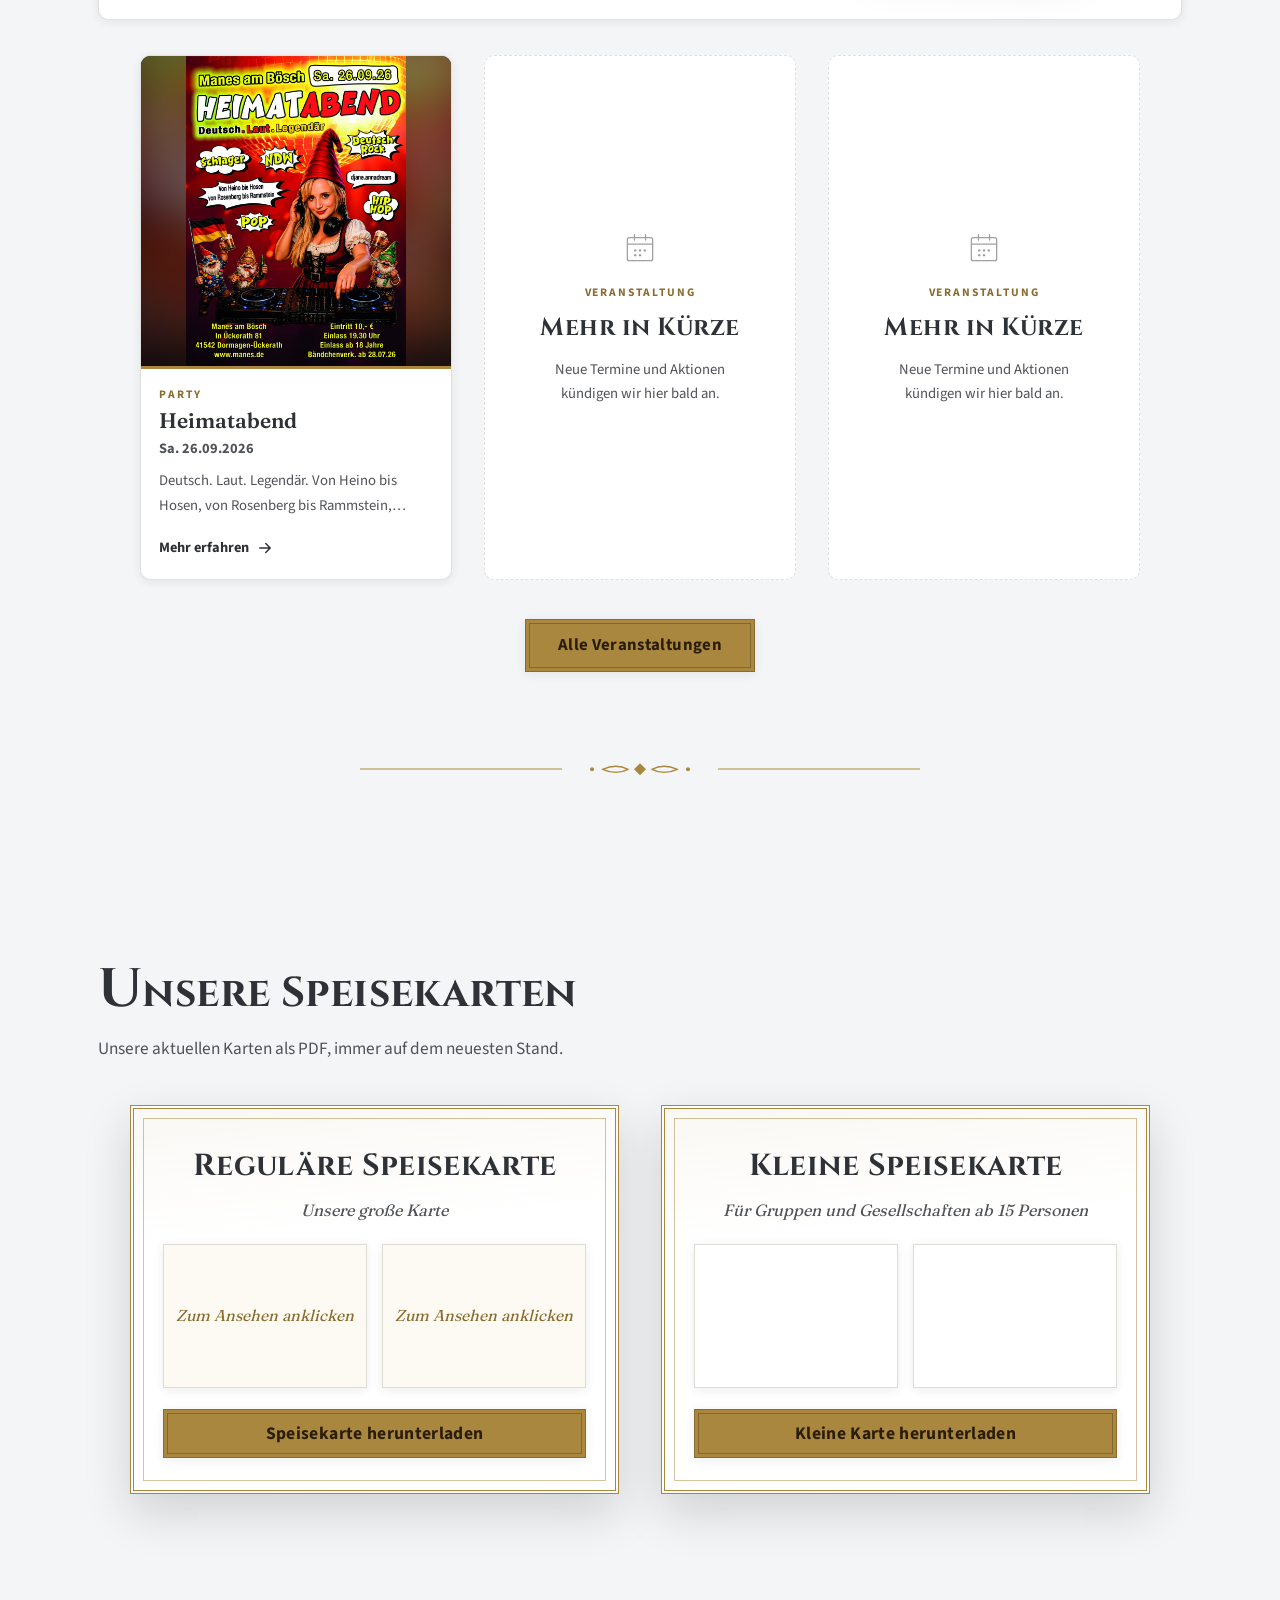
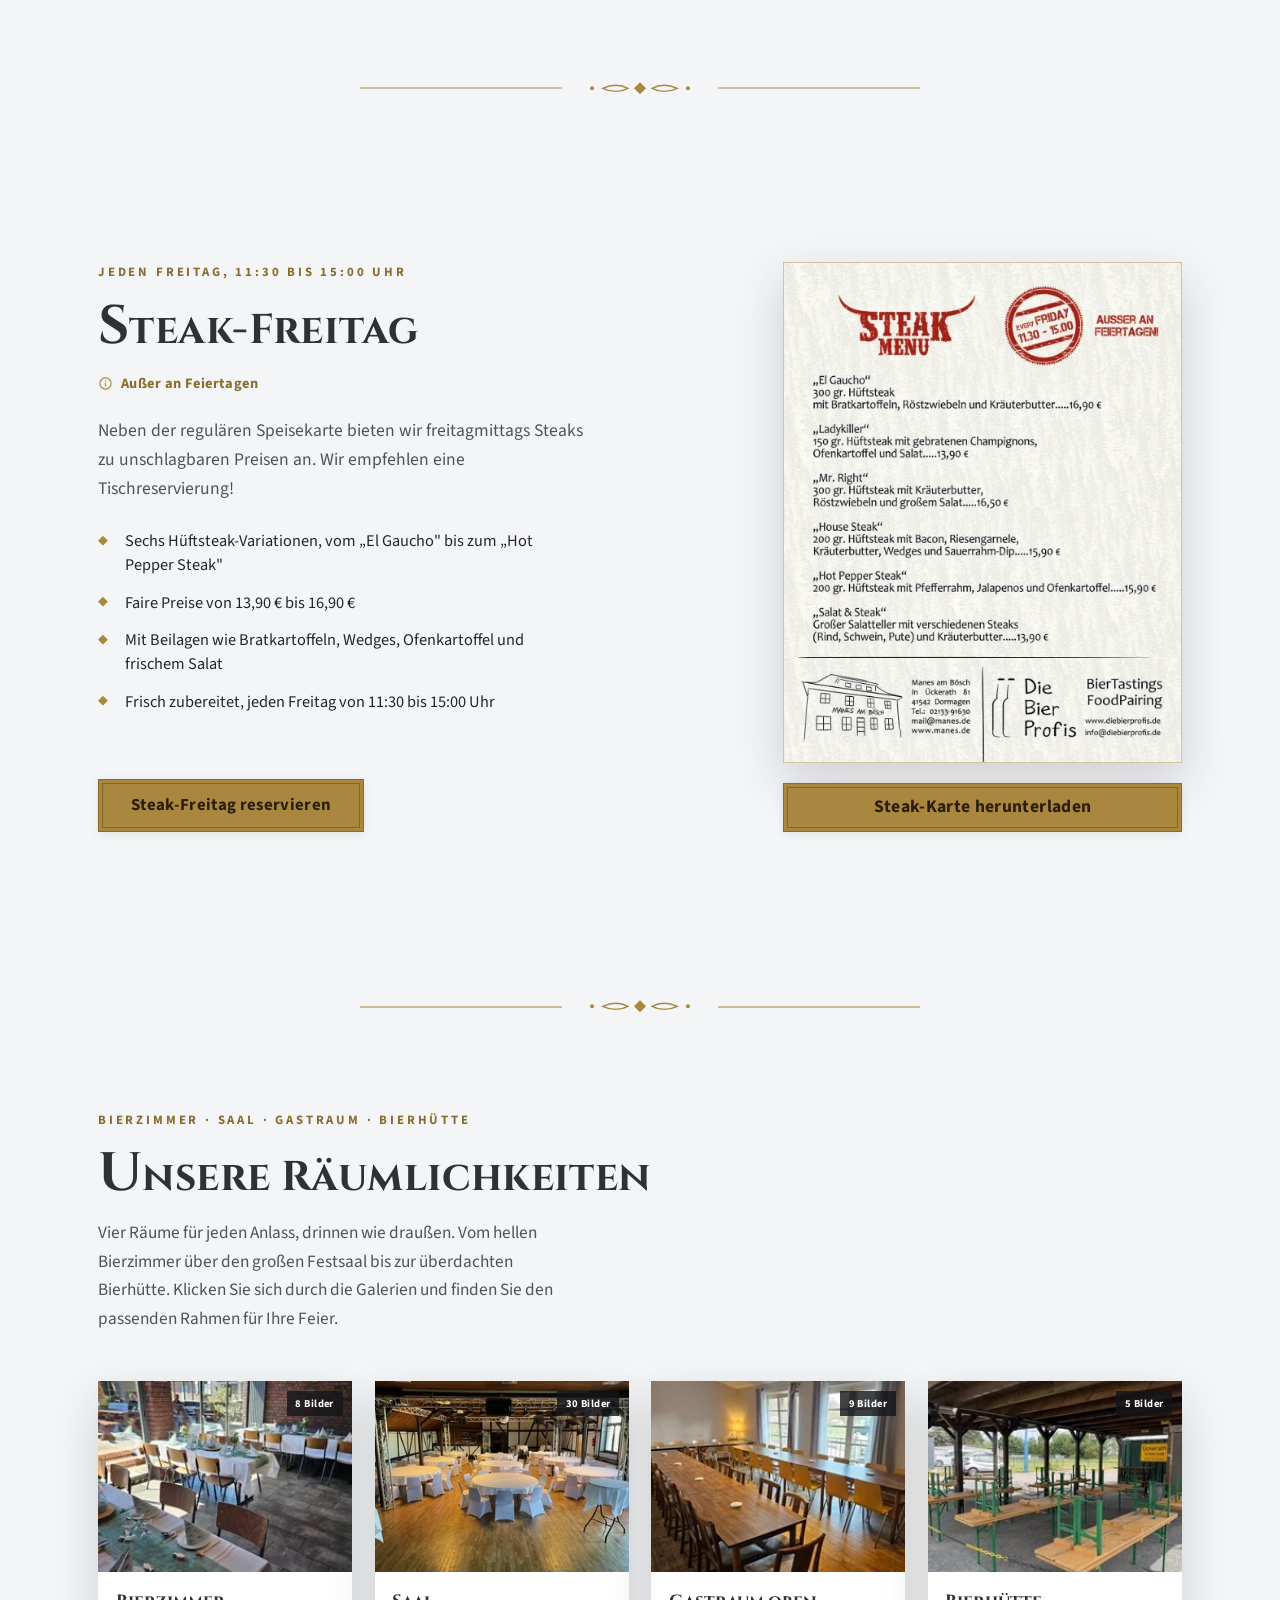
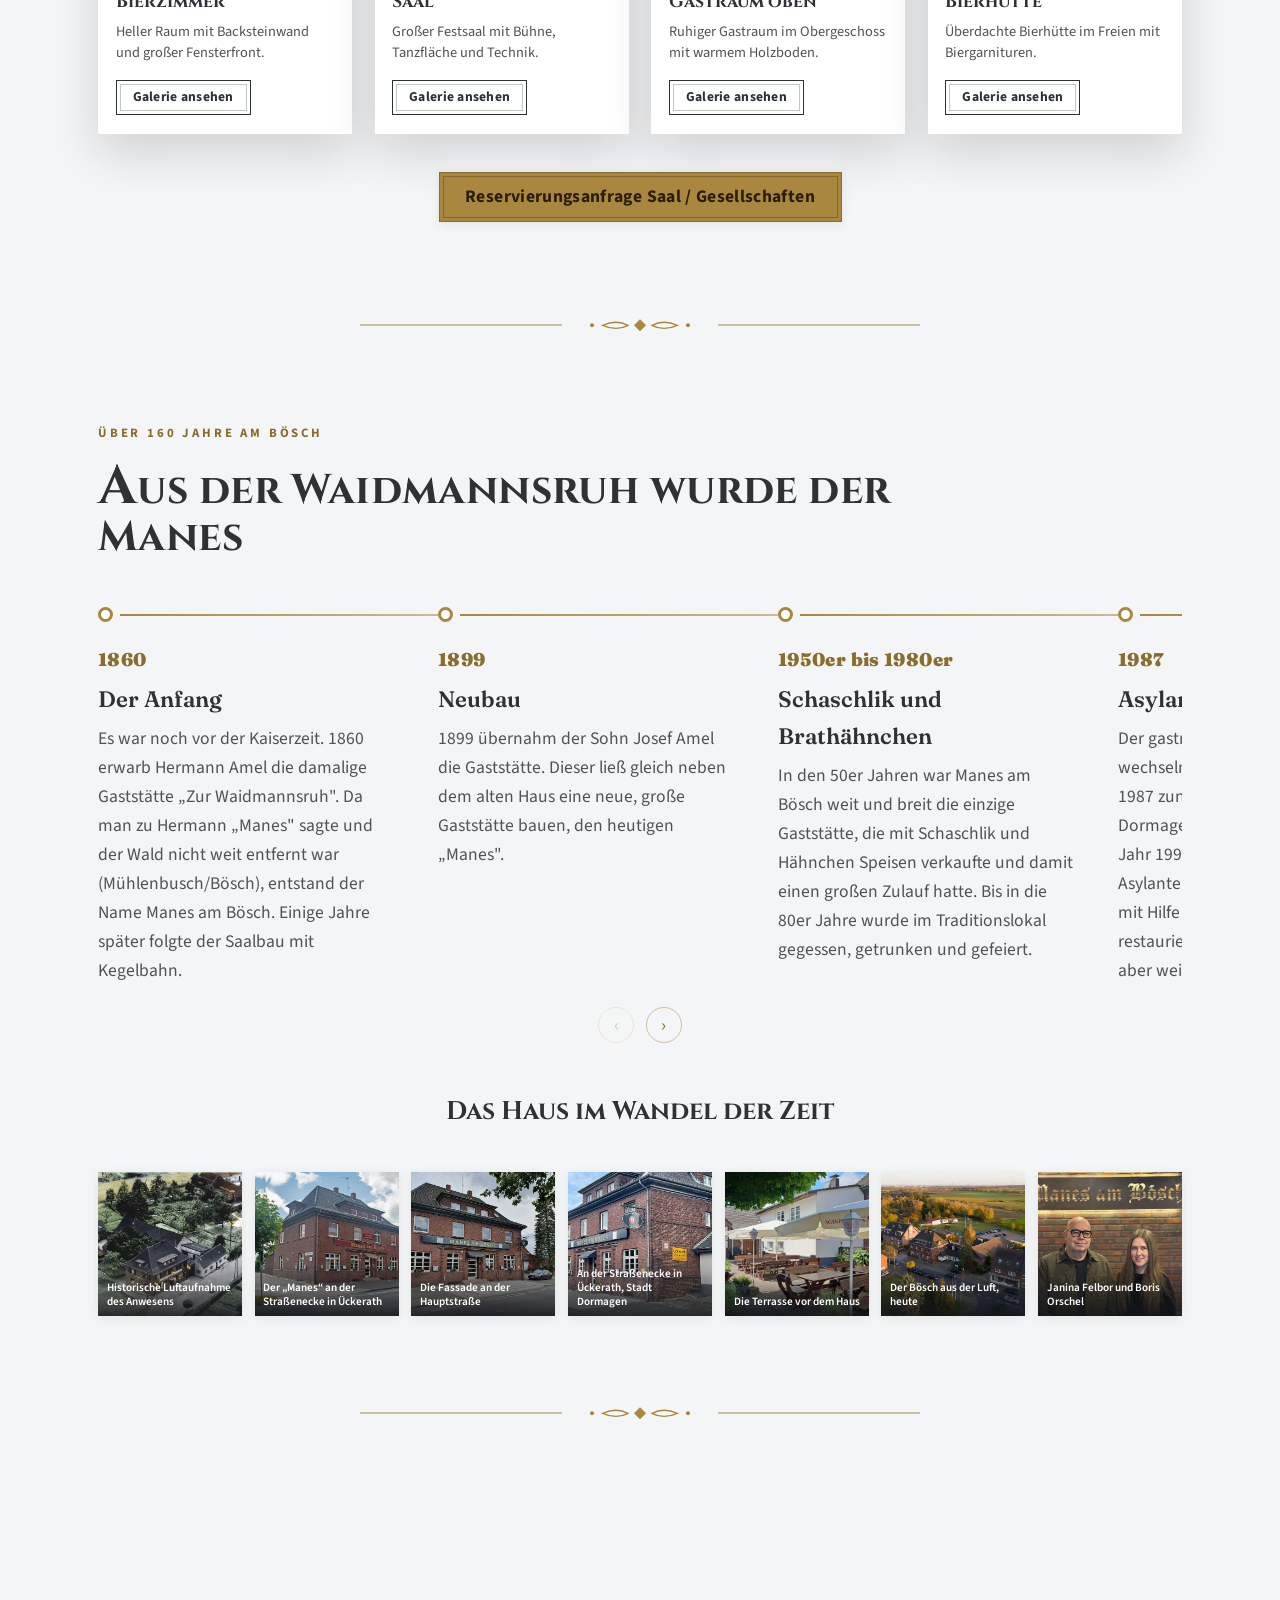
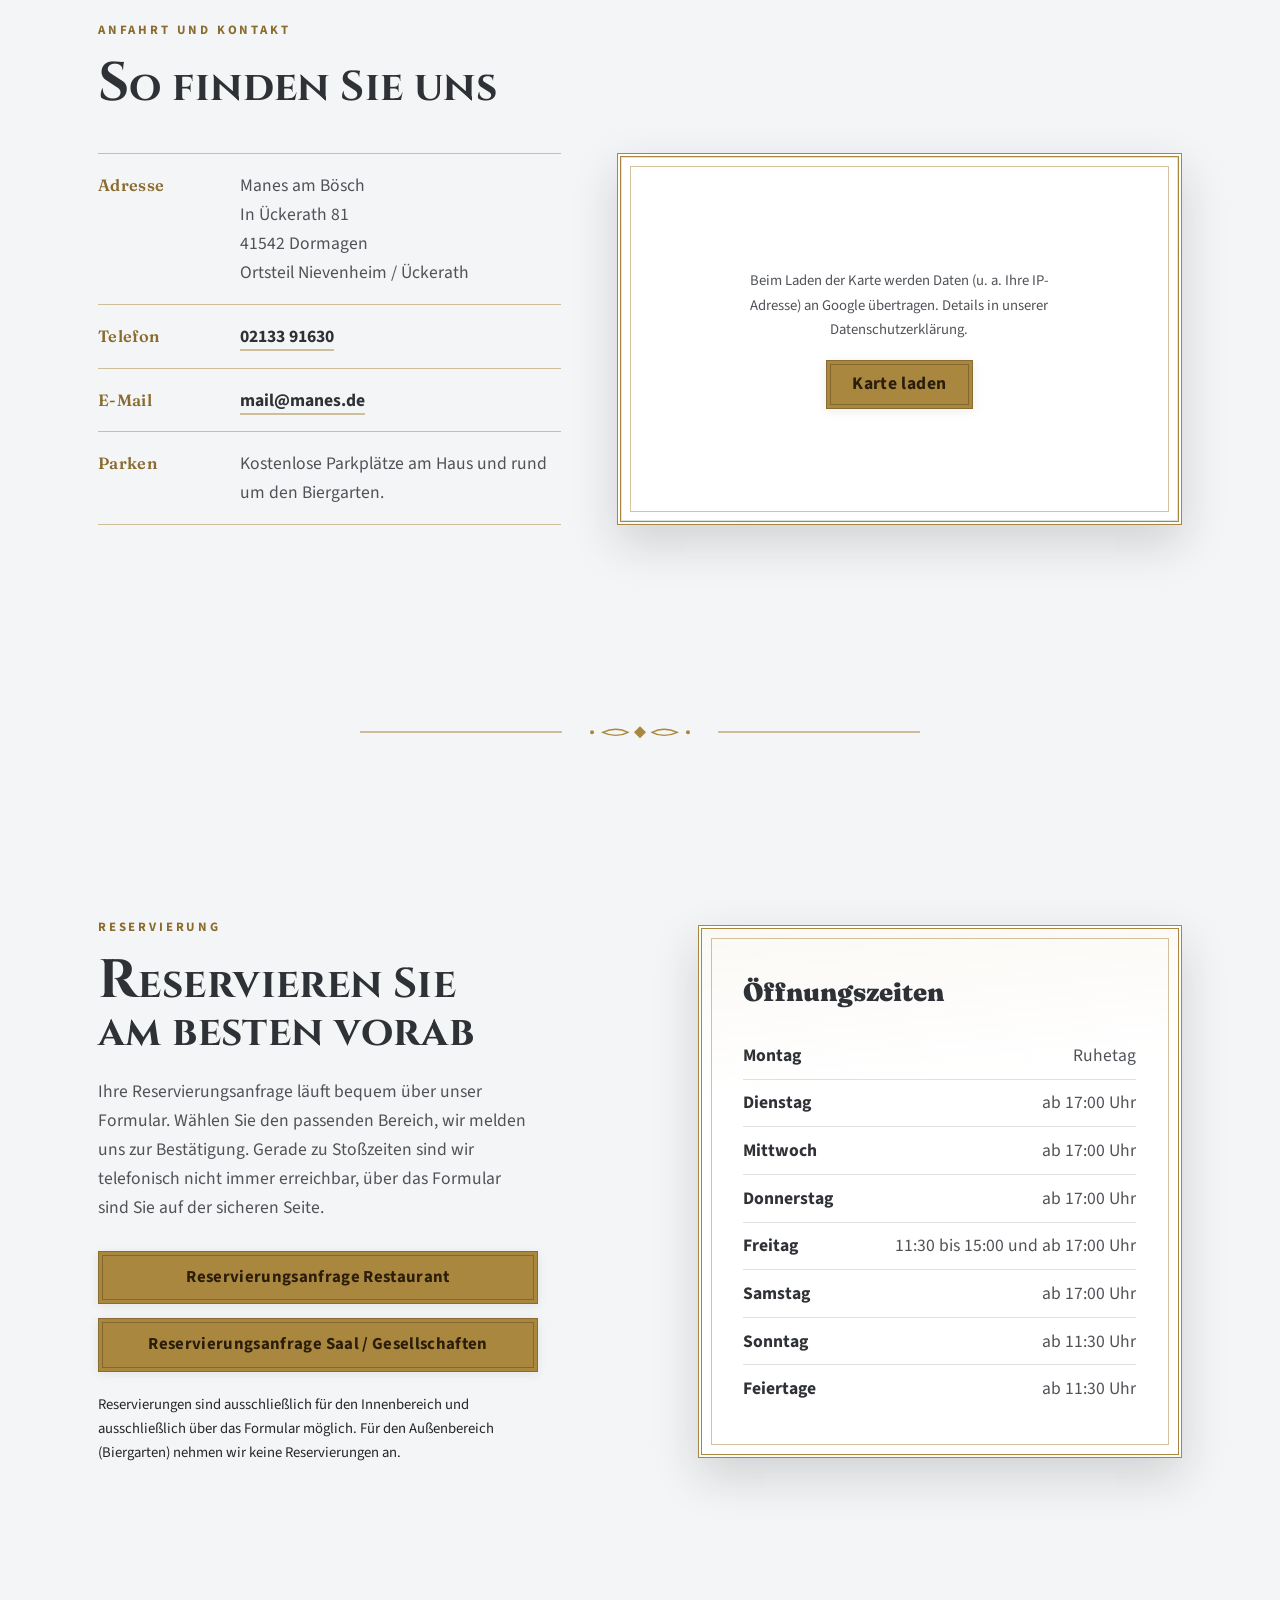
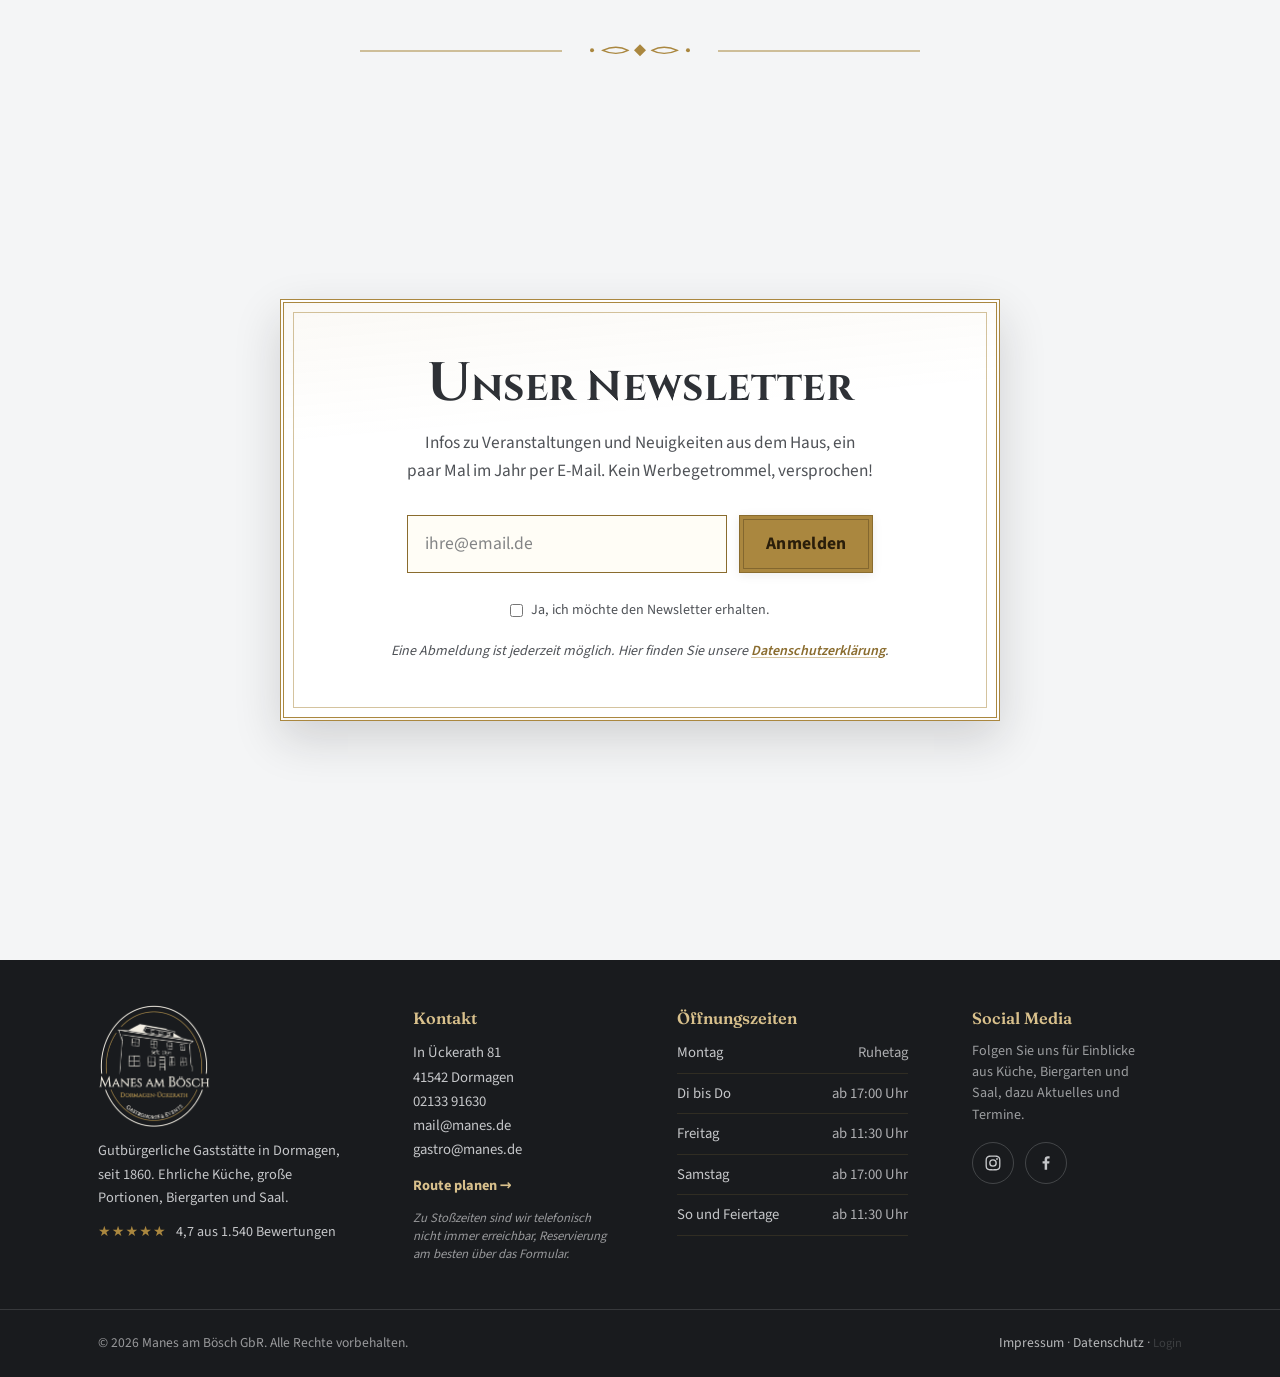
==== commit 9124361a: "﻿Header wieder transparent oben (dunkel beim Scrollen); Hero lebendiger durch dezenten Ken-Burns-Zoo" ====
--- a/index.html
+++ b/index.html
@@ -31,7 +31,7 @@
 <link rel="preload" href="fonts/fraunces-latin.woff2" as="font" type="font/woff2" crossorigin>
 <link rel="preload" href="fonts/source-sans-3-latin.woff2" as="font" type="font/woff2" crossorigin>
 <link rel="preload" as="image" href="images/manes_slider2.jpg" fetchpriority="high">
-<link rel="stylesheet" href="style.css?v=136">
+<link rel="stylesheet" href="style.css?v=137">
 
 <script type="application/ld+json">
 {
--- a/style.css
+++ b/style.css
@@ -287,9 +287,8 @@
   position: fixed;
   inset: var(--ticker-h) 0 auto 0;
   z-index: 100;
-  background: var(--anthracite-deep);
-  border-bottom: 1px solid var(--line-gold);
-  box-shadow: 0 6px 24px rgba(0, 0, 0, 0.35);
+  background: transparent;
+  border-bottom: 1px solid transparent;
   transition: background-color 0.3s ease, box-shadow 0.3s ease, border-color 0.3s ease, top 0.3s ease;
 }
 .header-inner {
@@ -486,7 +485,18 @@
   isolation: isolate;
 }
 .hero-media { position: absolute; inset: 0; z-index: -2; }
-.hero-media img { width: 100%; height: 100%; object-fit: cover; }
+.hero-media img {
+  width: 100%; height: 100%; object-fit: cover;
+  transform-origin: 50% 55%;
+  animation: hero-kenburns 26s ease-in-out infinite alternate;
+}
+@keyframes hero-kenburns {
+  from { transform: scale(1.05); }
+  to { transform: scale(1.16); }
+}
+@media (prefers-reduced-motion: reduce) {
+  .hero-media img { animation: none; transform: scale(1.05); }
+}
 .hero-overlay {
   position: absolute; inset: 0; z-index: -1;
   background:
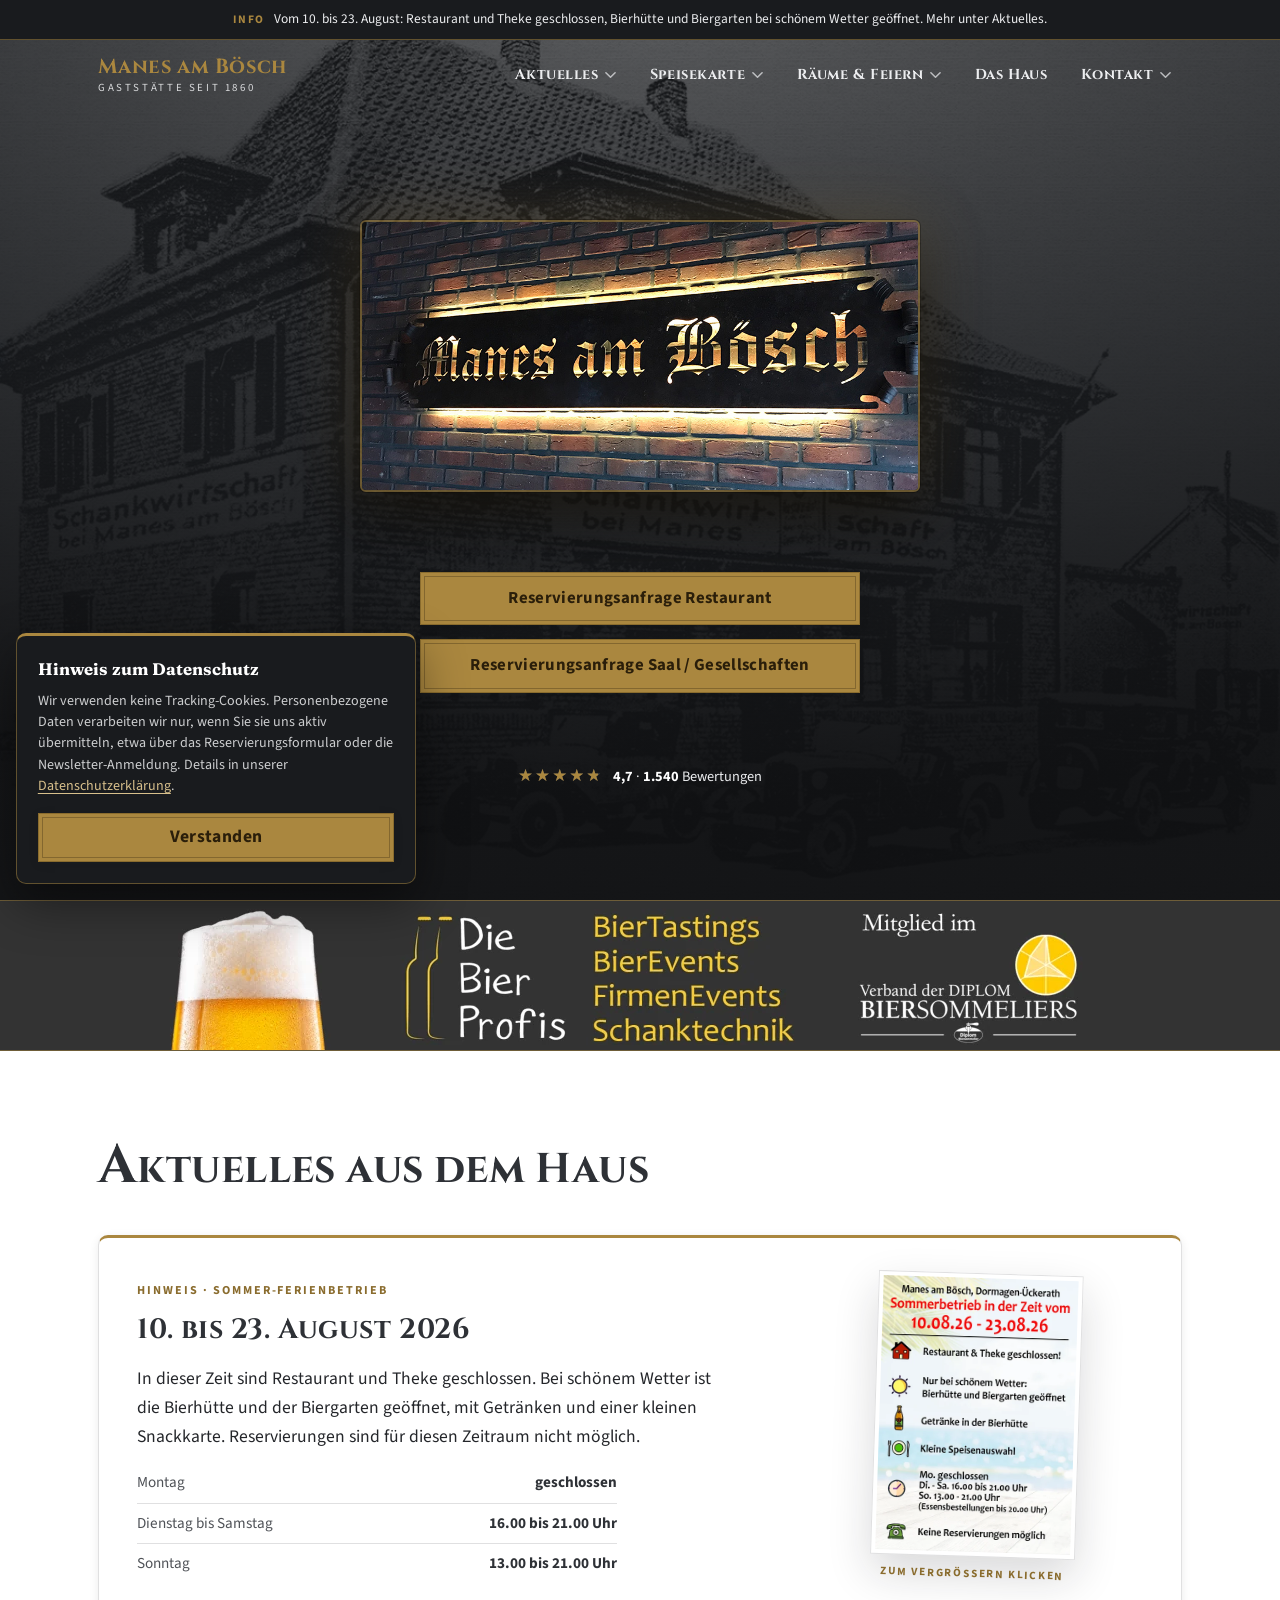
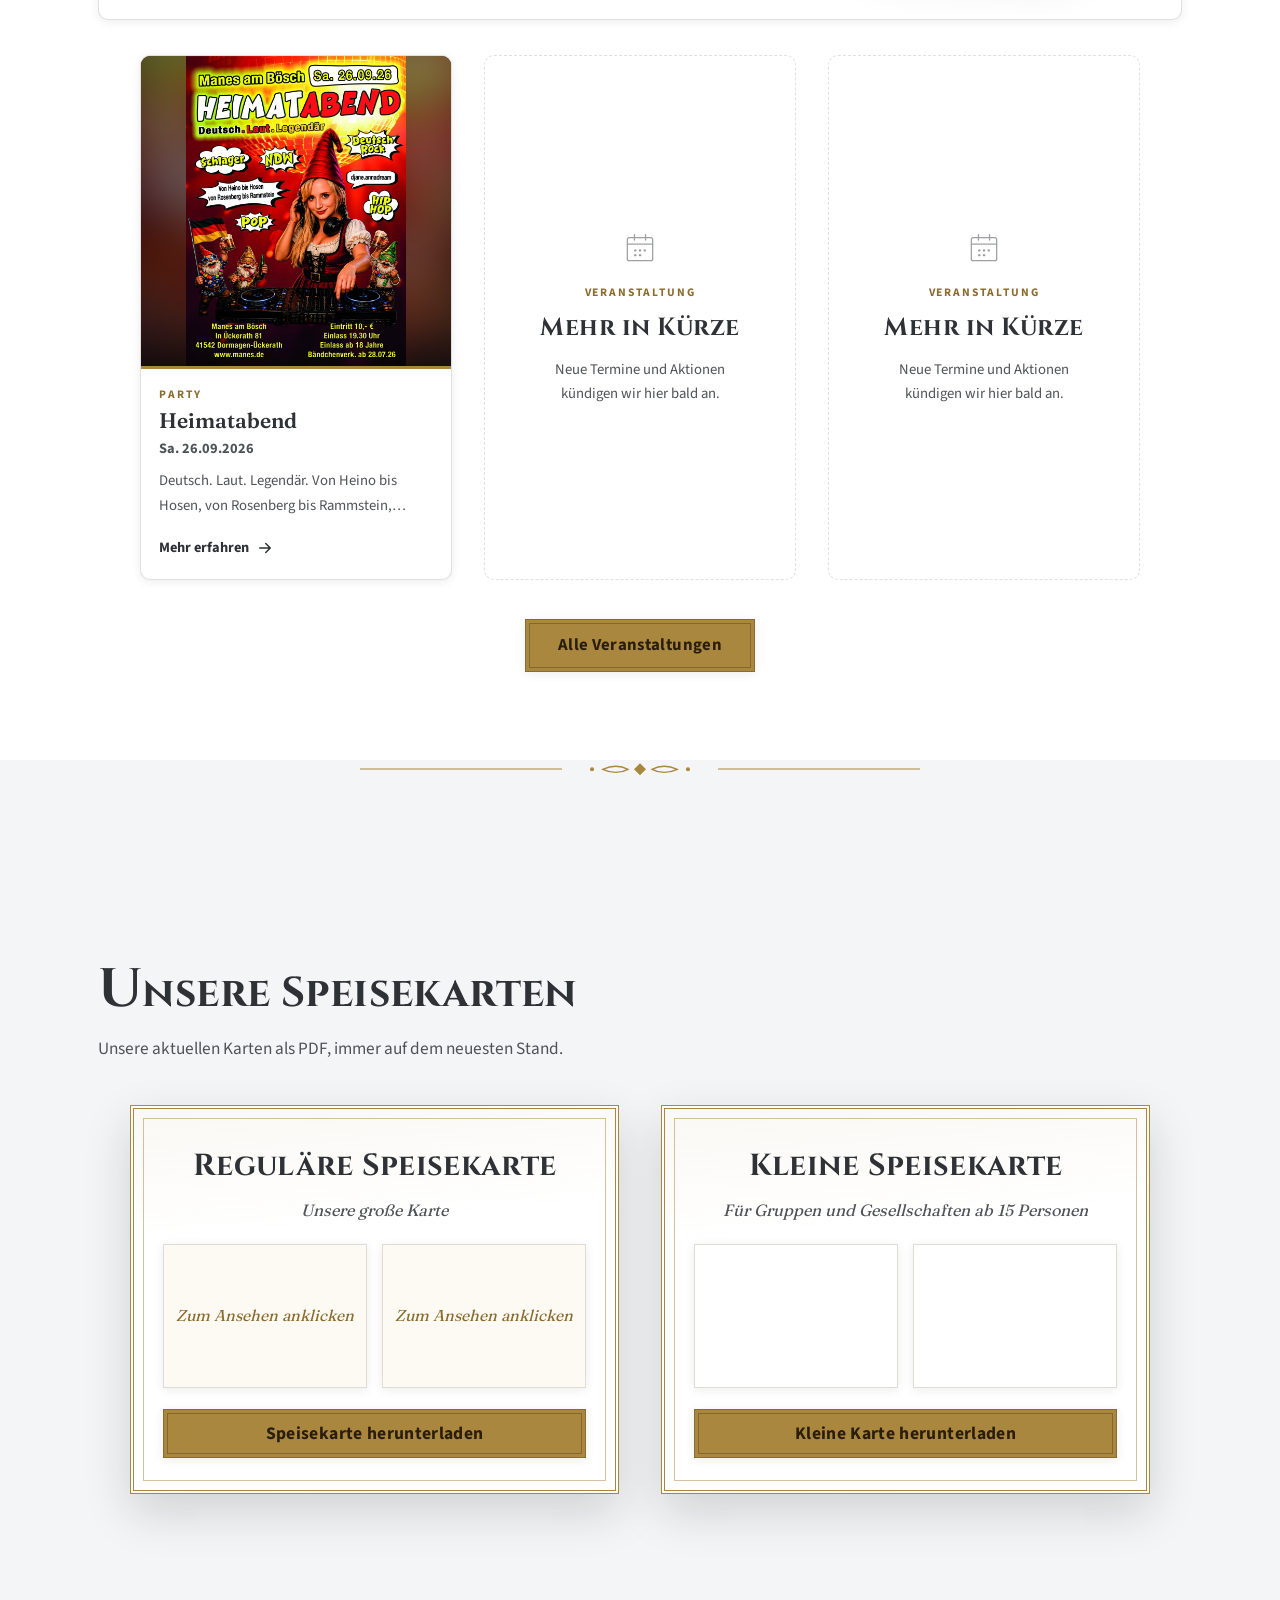
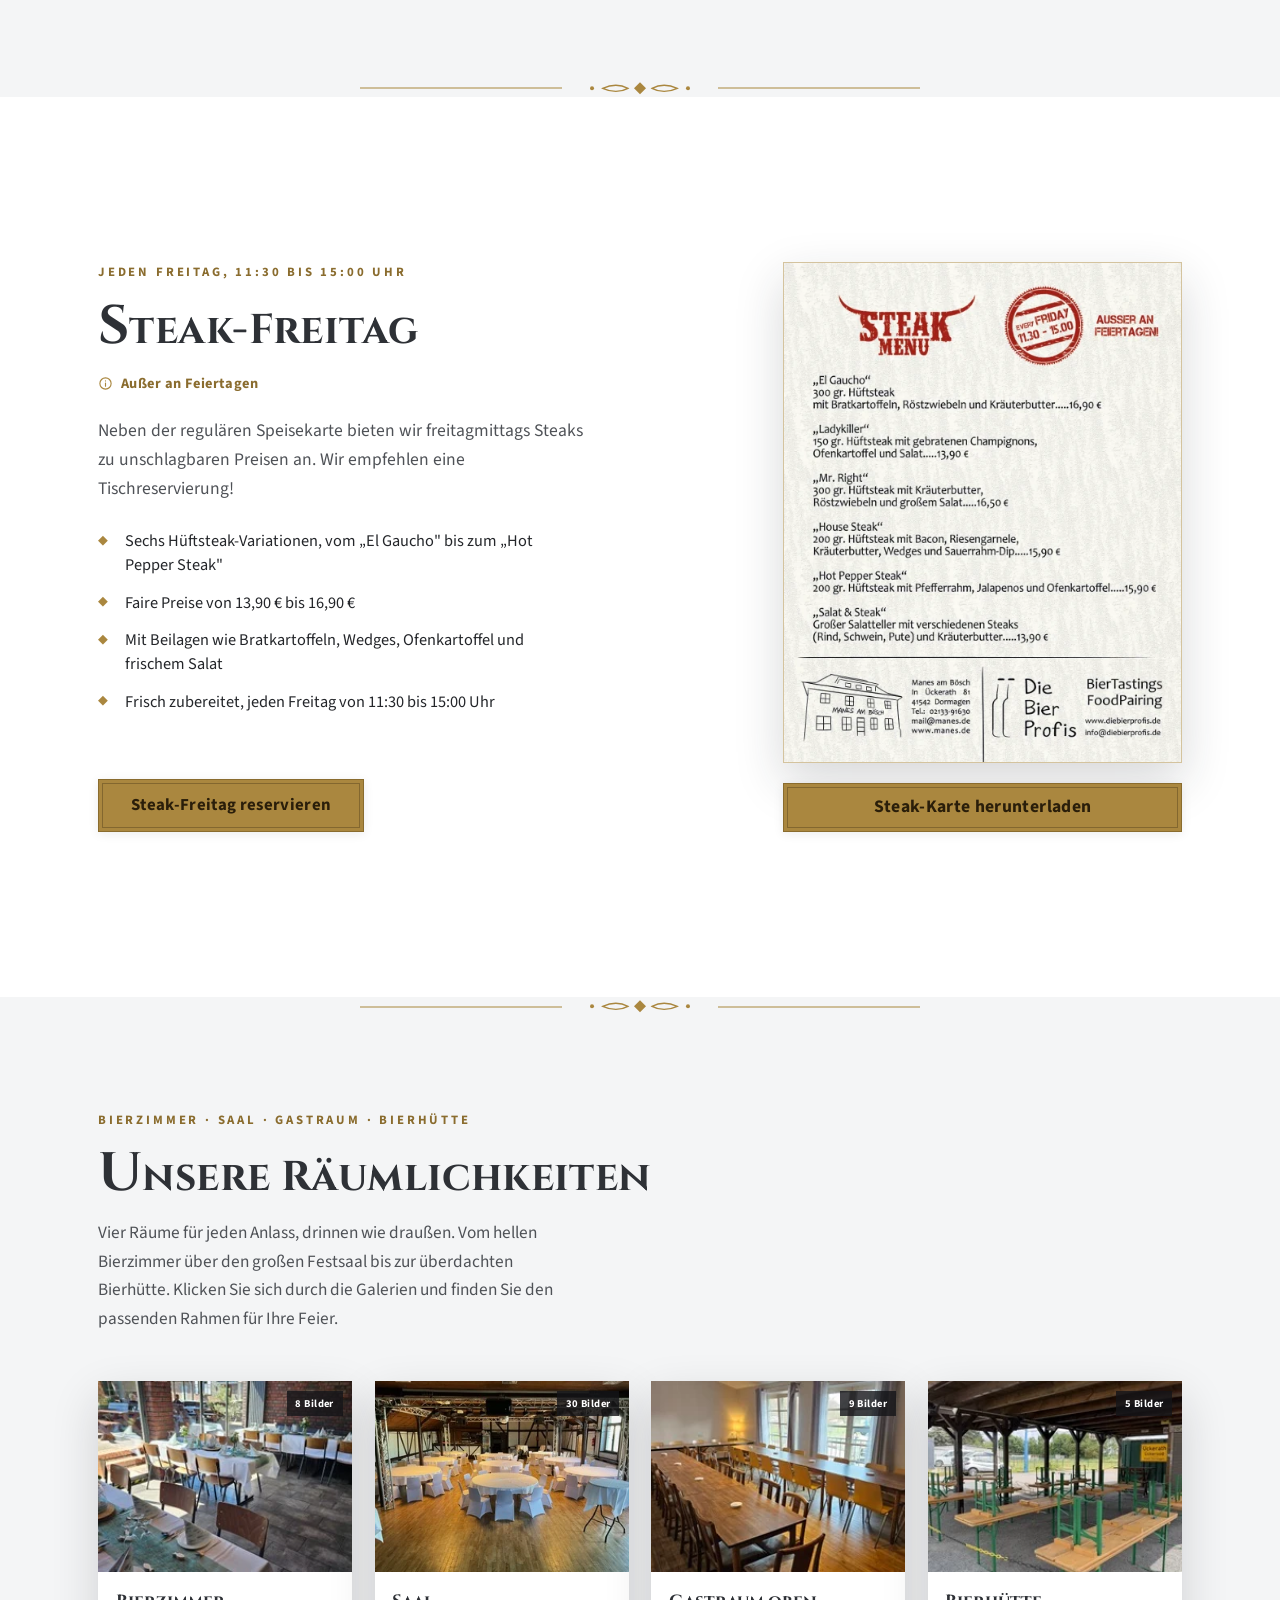
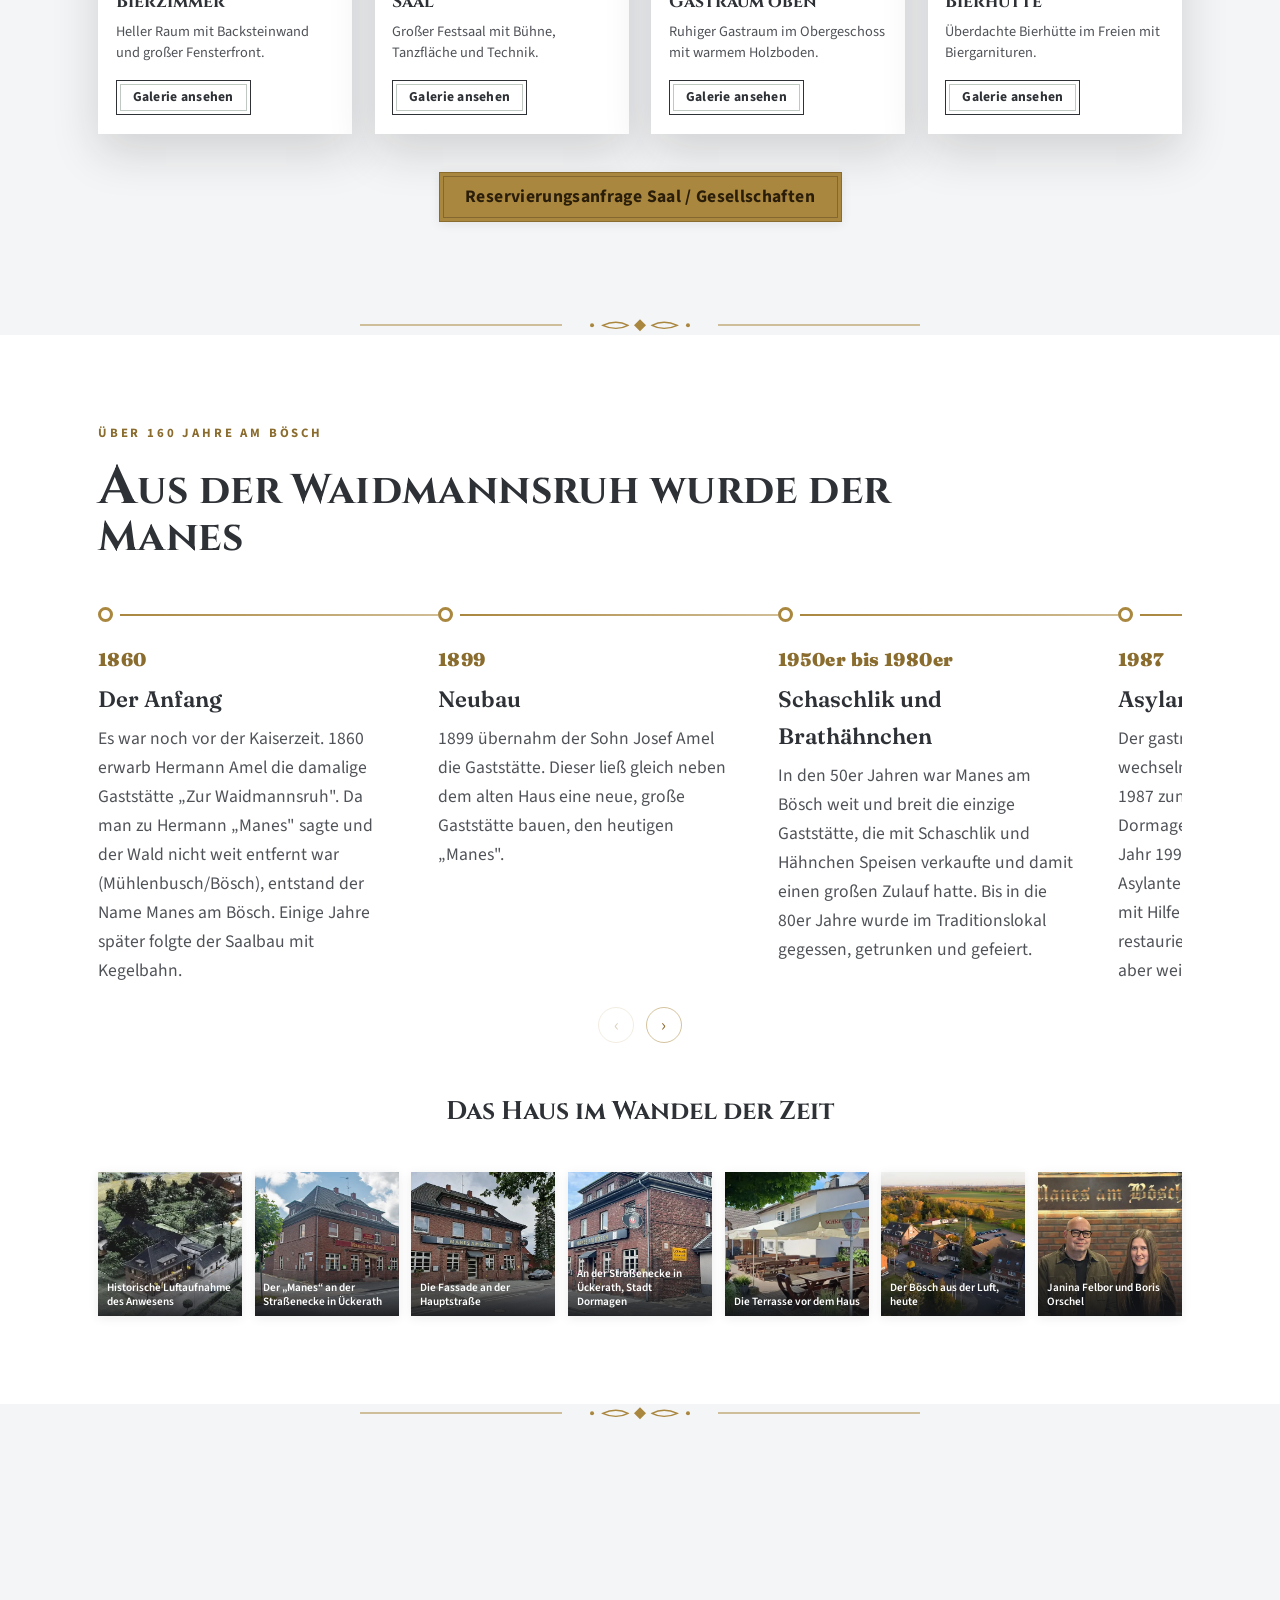
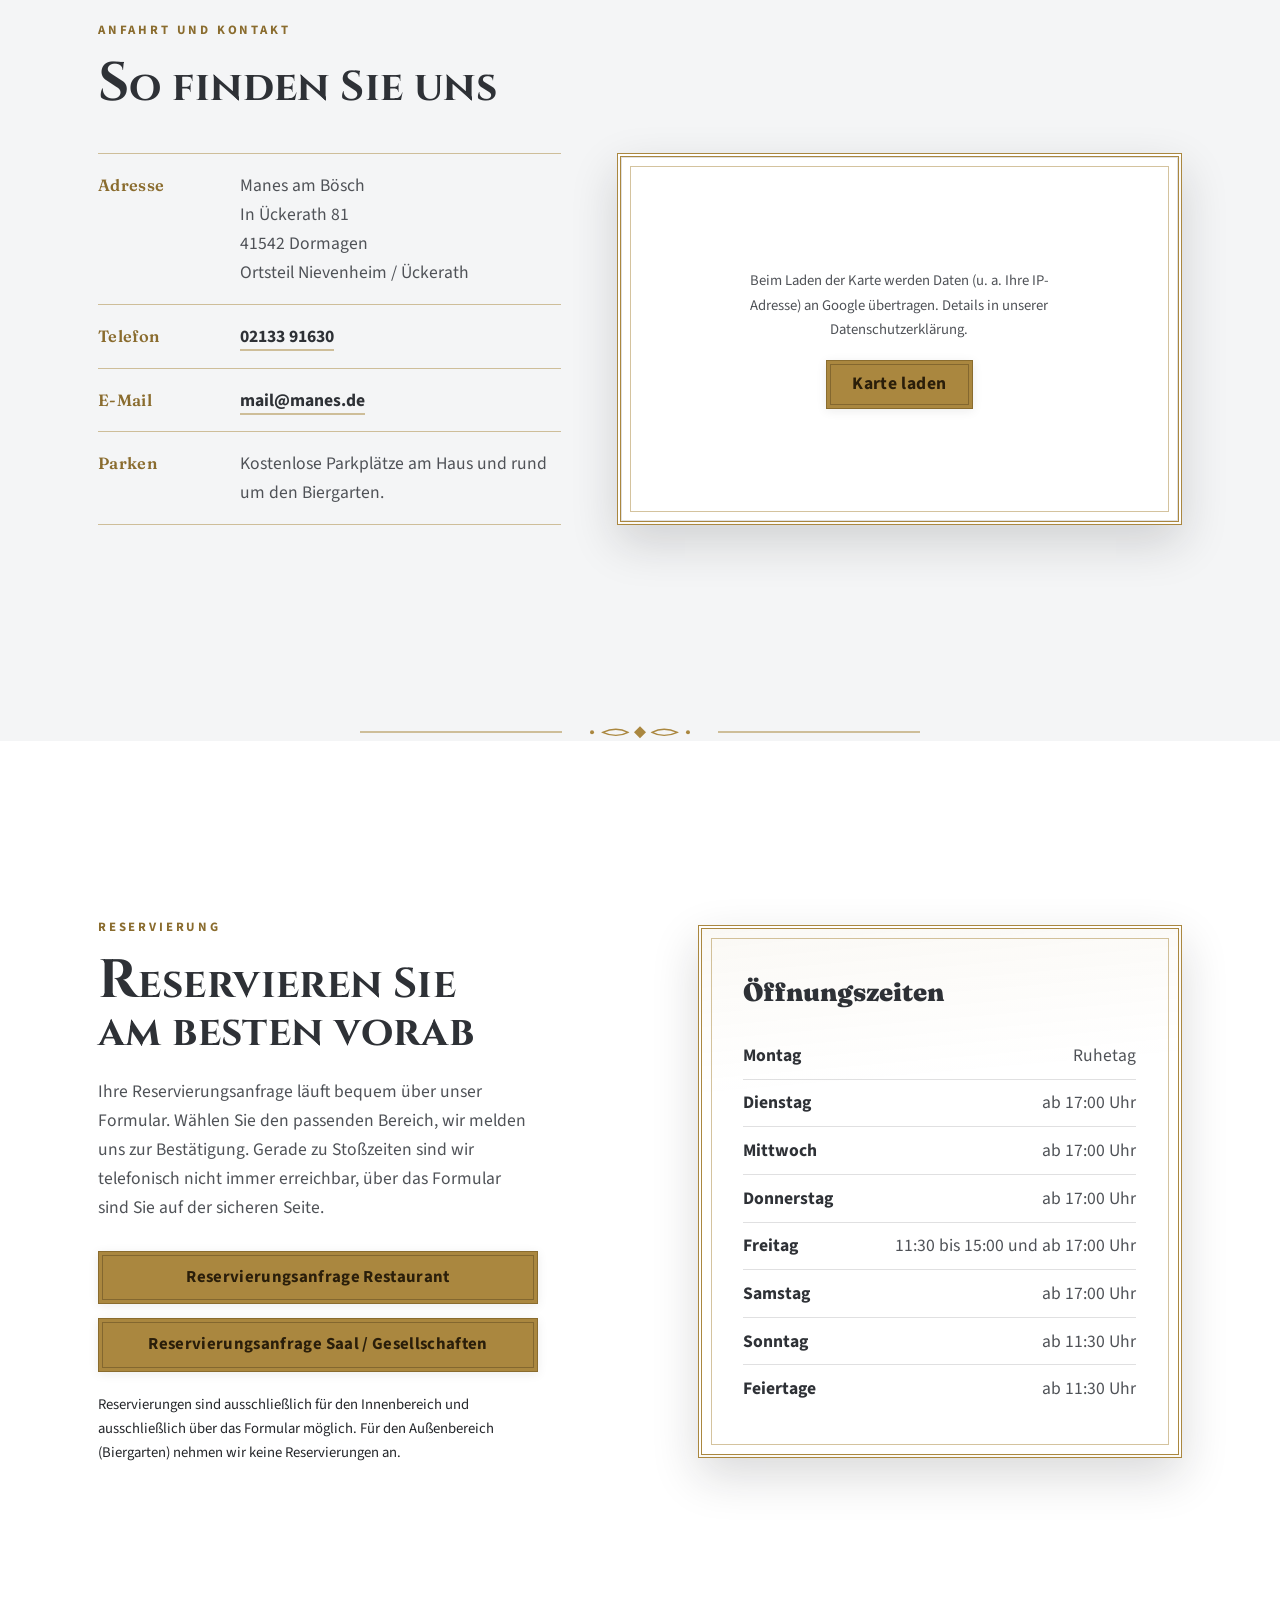
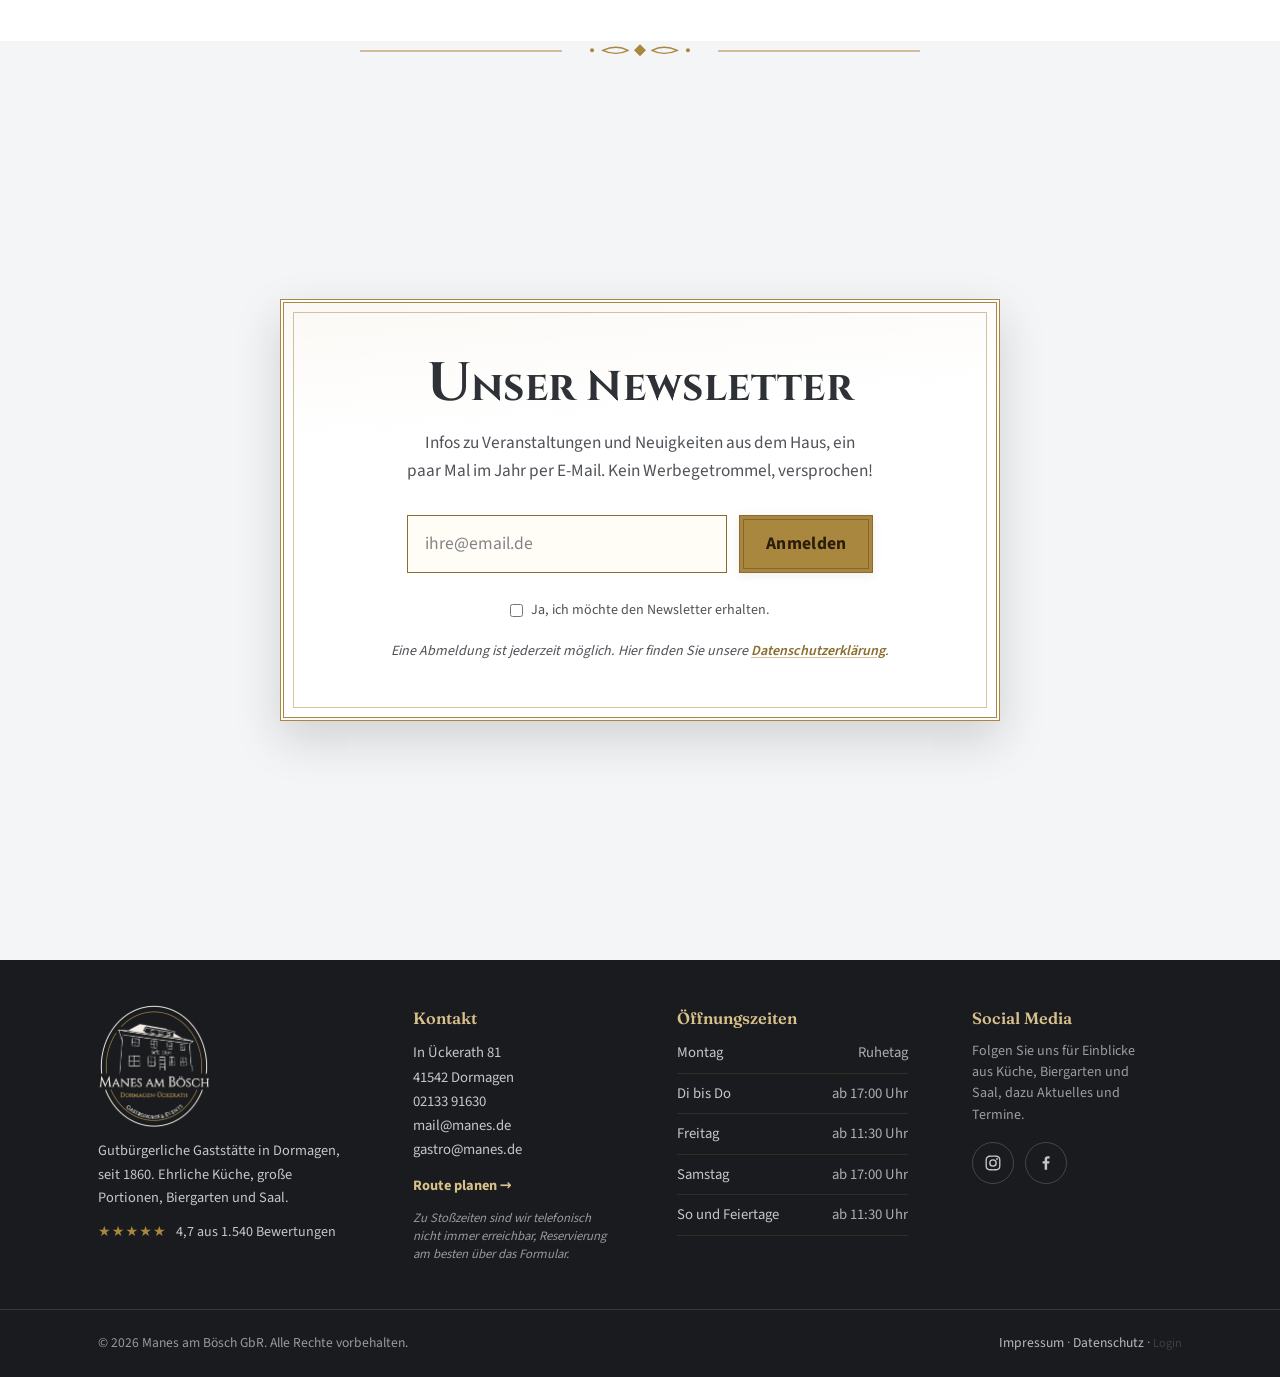
==== commit ae8a3a2f: "﻿Sektionen abwechselnd leicht abgesetzt (Weiss/Hellgrau, heller leichter Kontrast) Co-Authored-By: C" ====
--- a/index.html
+++ b/index.html
@@ -31,7 +31,7 @@
 <link rel="preload" href="fonts/fraunces-latin.woff2" as="font" type="font/woff2" crossorigin>
 <link rel="preload" href="fonts/source-sans-3-latin.woff2" as="font" type="font/woff2" crossorigin>
 <link rel="preload" as="image" href="images/manes_slider2.jpg" fetchpriority="high">
-<link rel="stylesheet" href="style.css?v=137">
+<link rel="stylesheet" href="style.css?v=139">
 
 <script type="application/ld+json">
 {
--- a/style.css
+++ b/style.css
@@ -185,6 +185,8 @@
 }
 .section-head { max-width: var(--wrap-narrow); margin-bottom: clamp(1.8rem, 3.5vw, 2.6rem); }
 .section-speisekarte .section-intro { max-width: none; }
+/* Sektionen abwechselnd leicht absetzen: helles Weiss vs. helles Grau */
+#aktuelles, #steak-freitag, #geschichte, #reservierung { background: var(--surface); }
 
 /* keep anchored section titles clear of the fixed header */
 .section, .panel-steak, .hero, #oeffnungszeiten { scroll-margin-top: calc(var(--header-h) + 8px); }
@@ -485,18 +487,7 @@
   isolation: isolate;
 }
 .hero-media { position: absolute; inset: 0; z-index: -2; }
-.hero-media img {
-  width: 100%; height: 100%; object-fit: cover;
-  transform-origin: 50% 55%;
-  animation: hero-kenburns 26s ease-in-out infinite alternate;
-}
-@keyframes hero-kenburns {
-  from { transform: scale(1.05); }
-  to { transform: scale(1.16); }
-}
-@media (prefers-reduced-motion: reduce) {
-  .hero-media img { animation: none; transform: scale(1.05); }
-}
+.hero-media img { width: 100%; height: 100%; object-fit: cover; }
 .hero-overlay {
   position: absolute; inset: 0; z-index: -1;
   background:
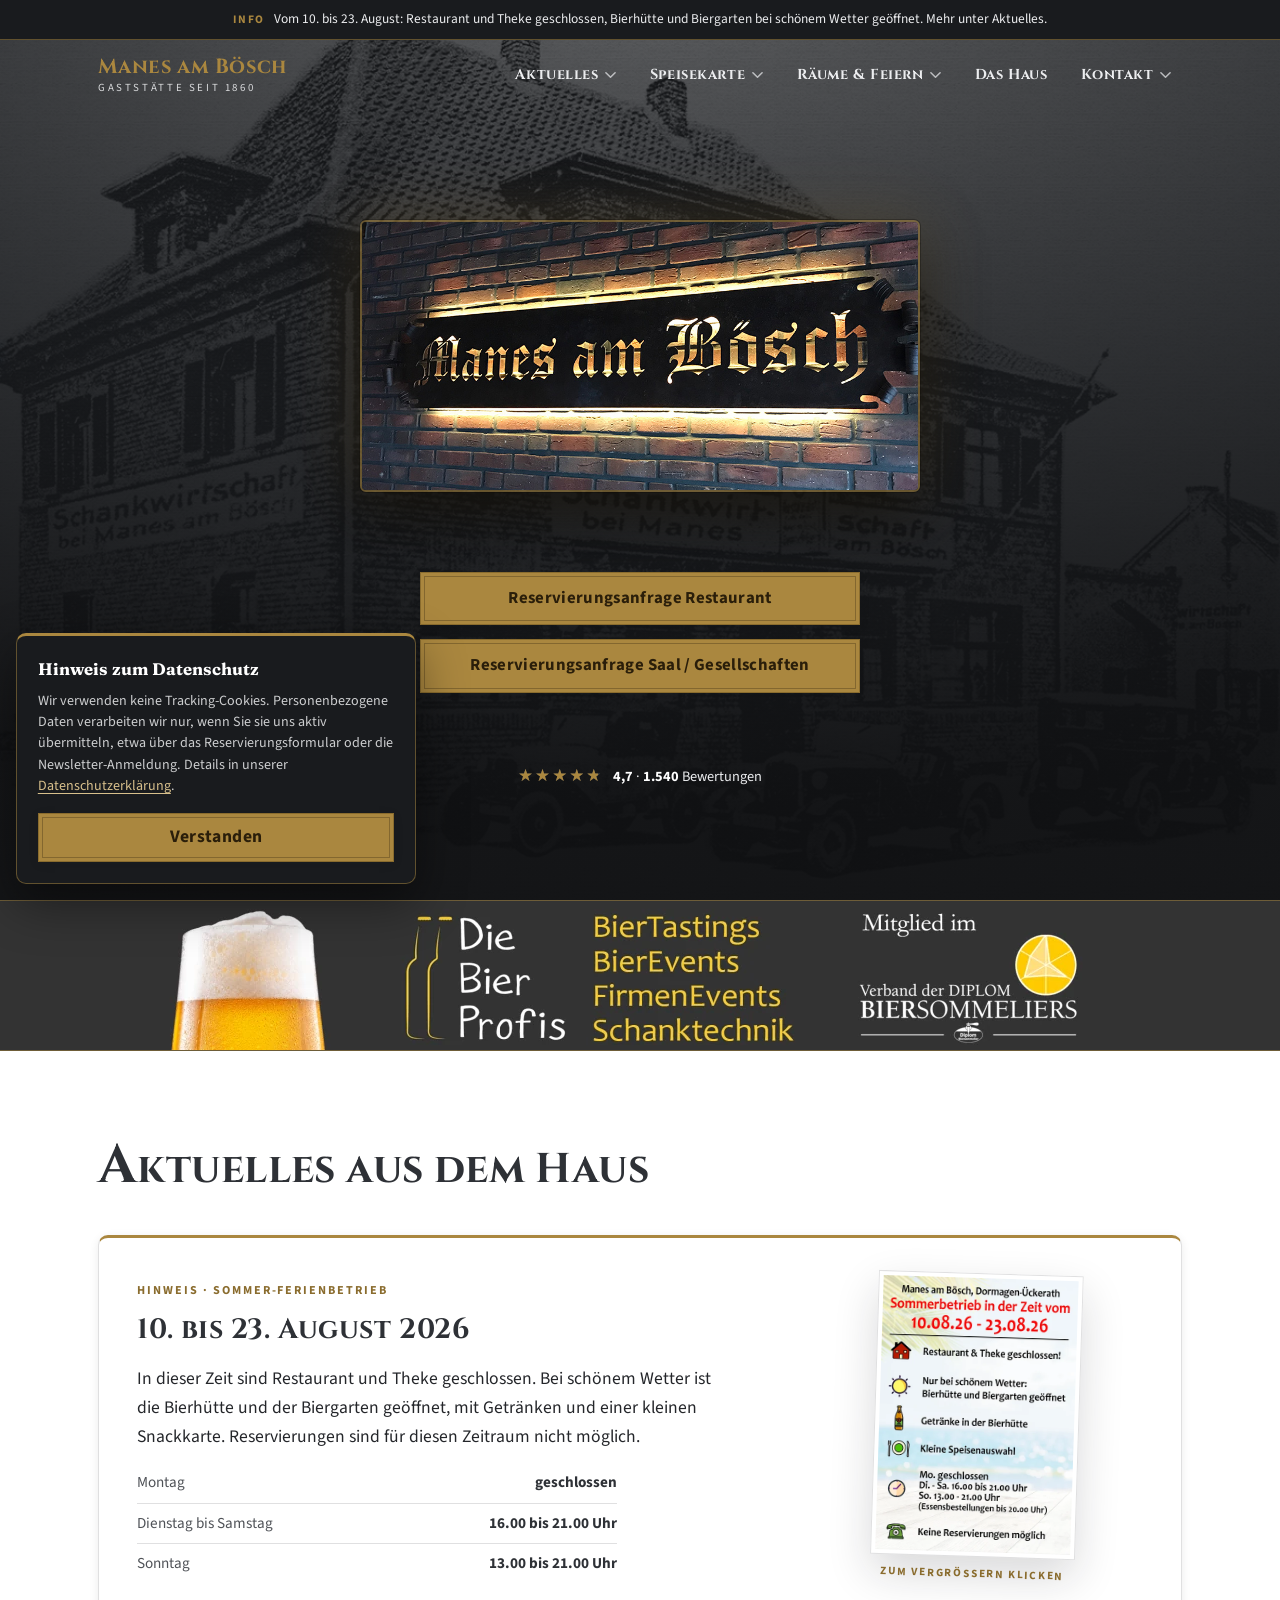
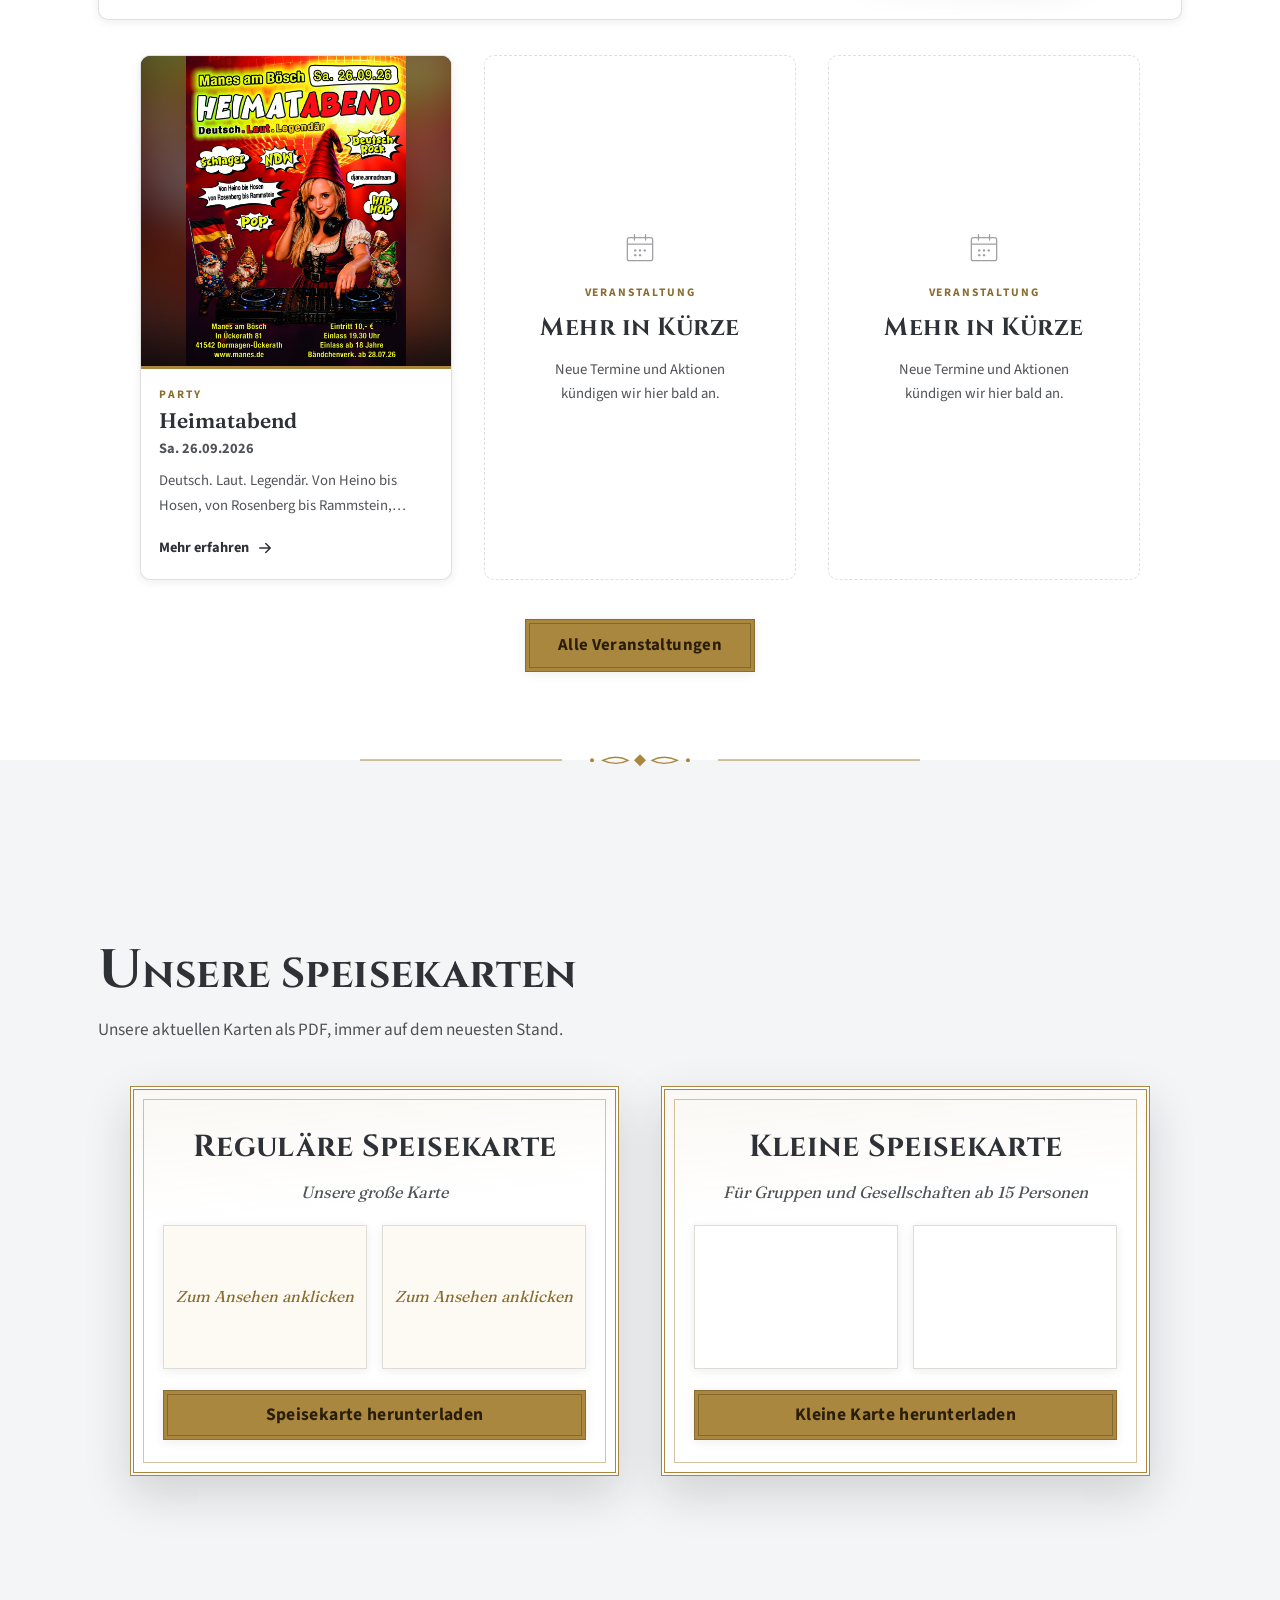
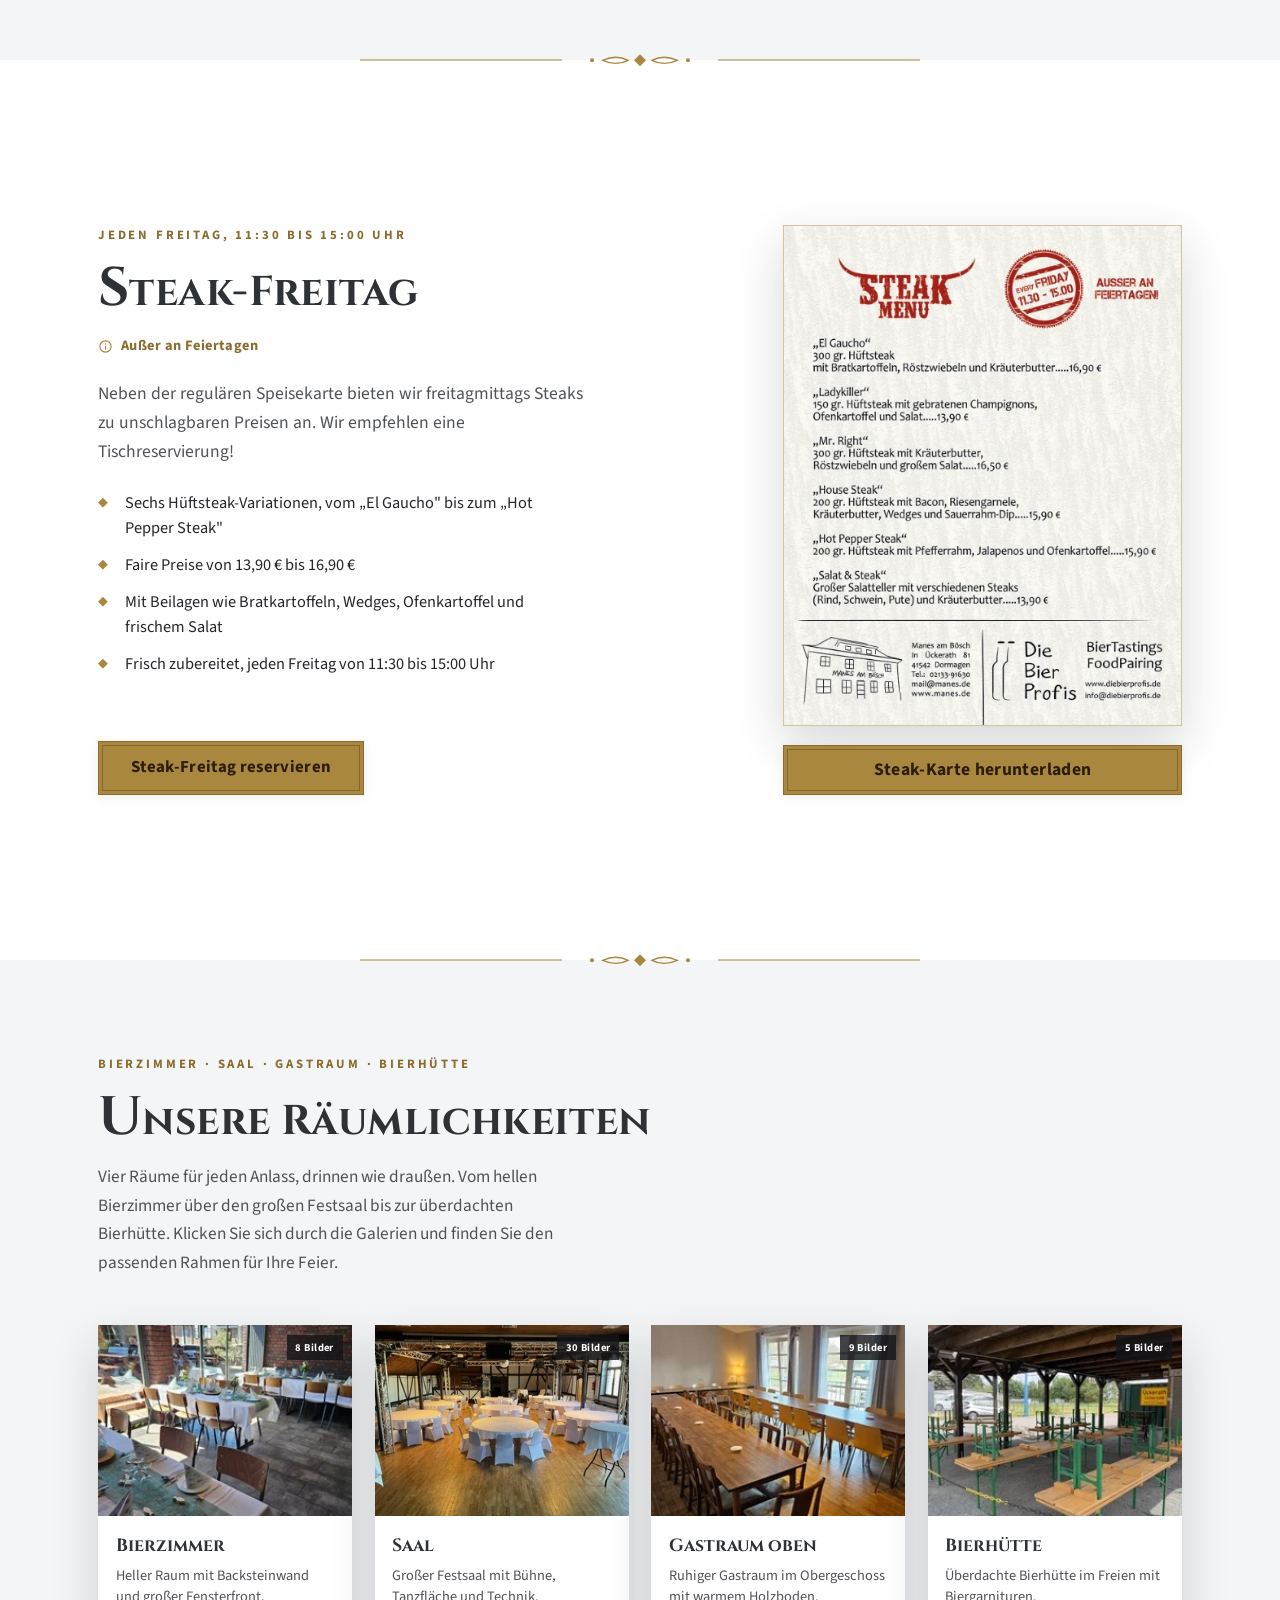
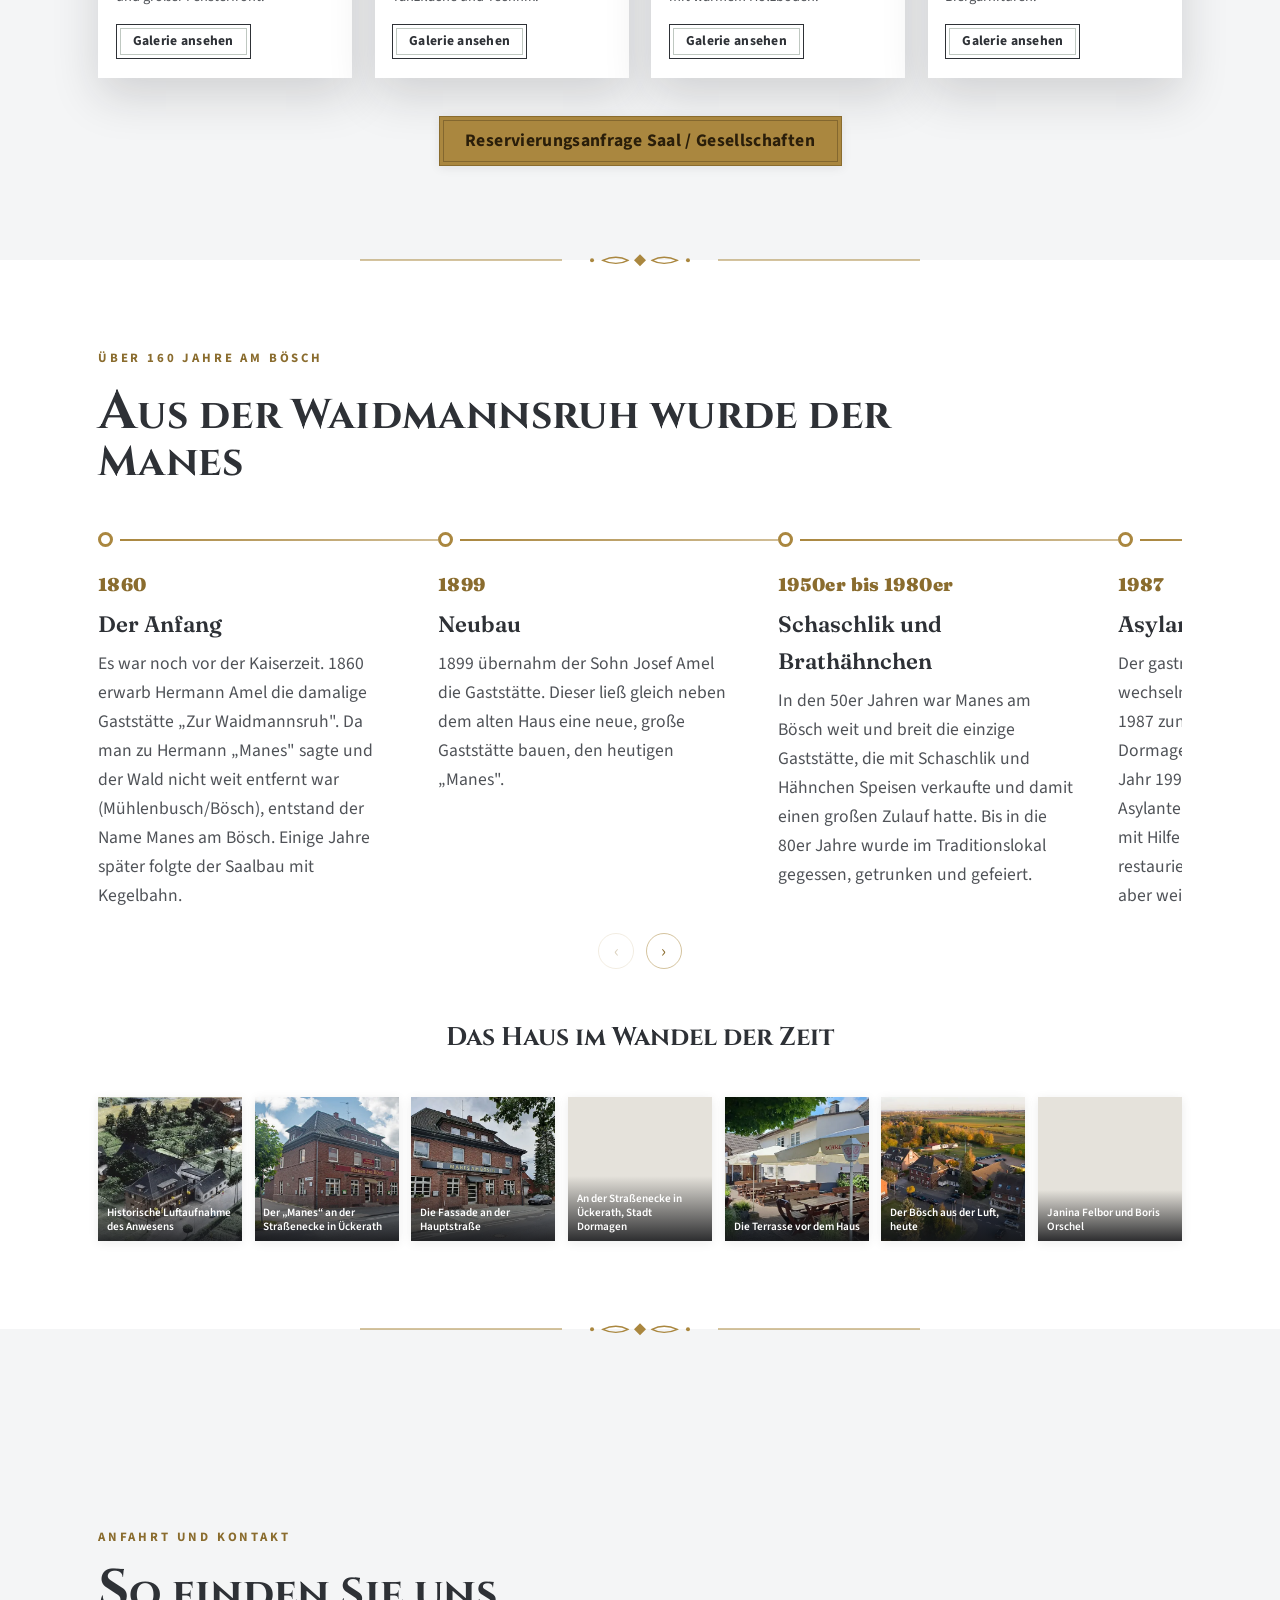
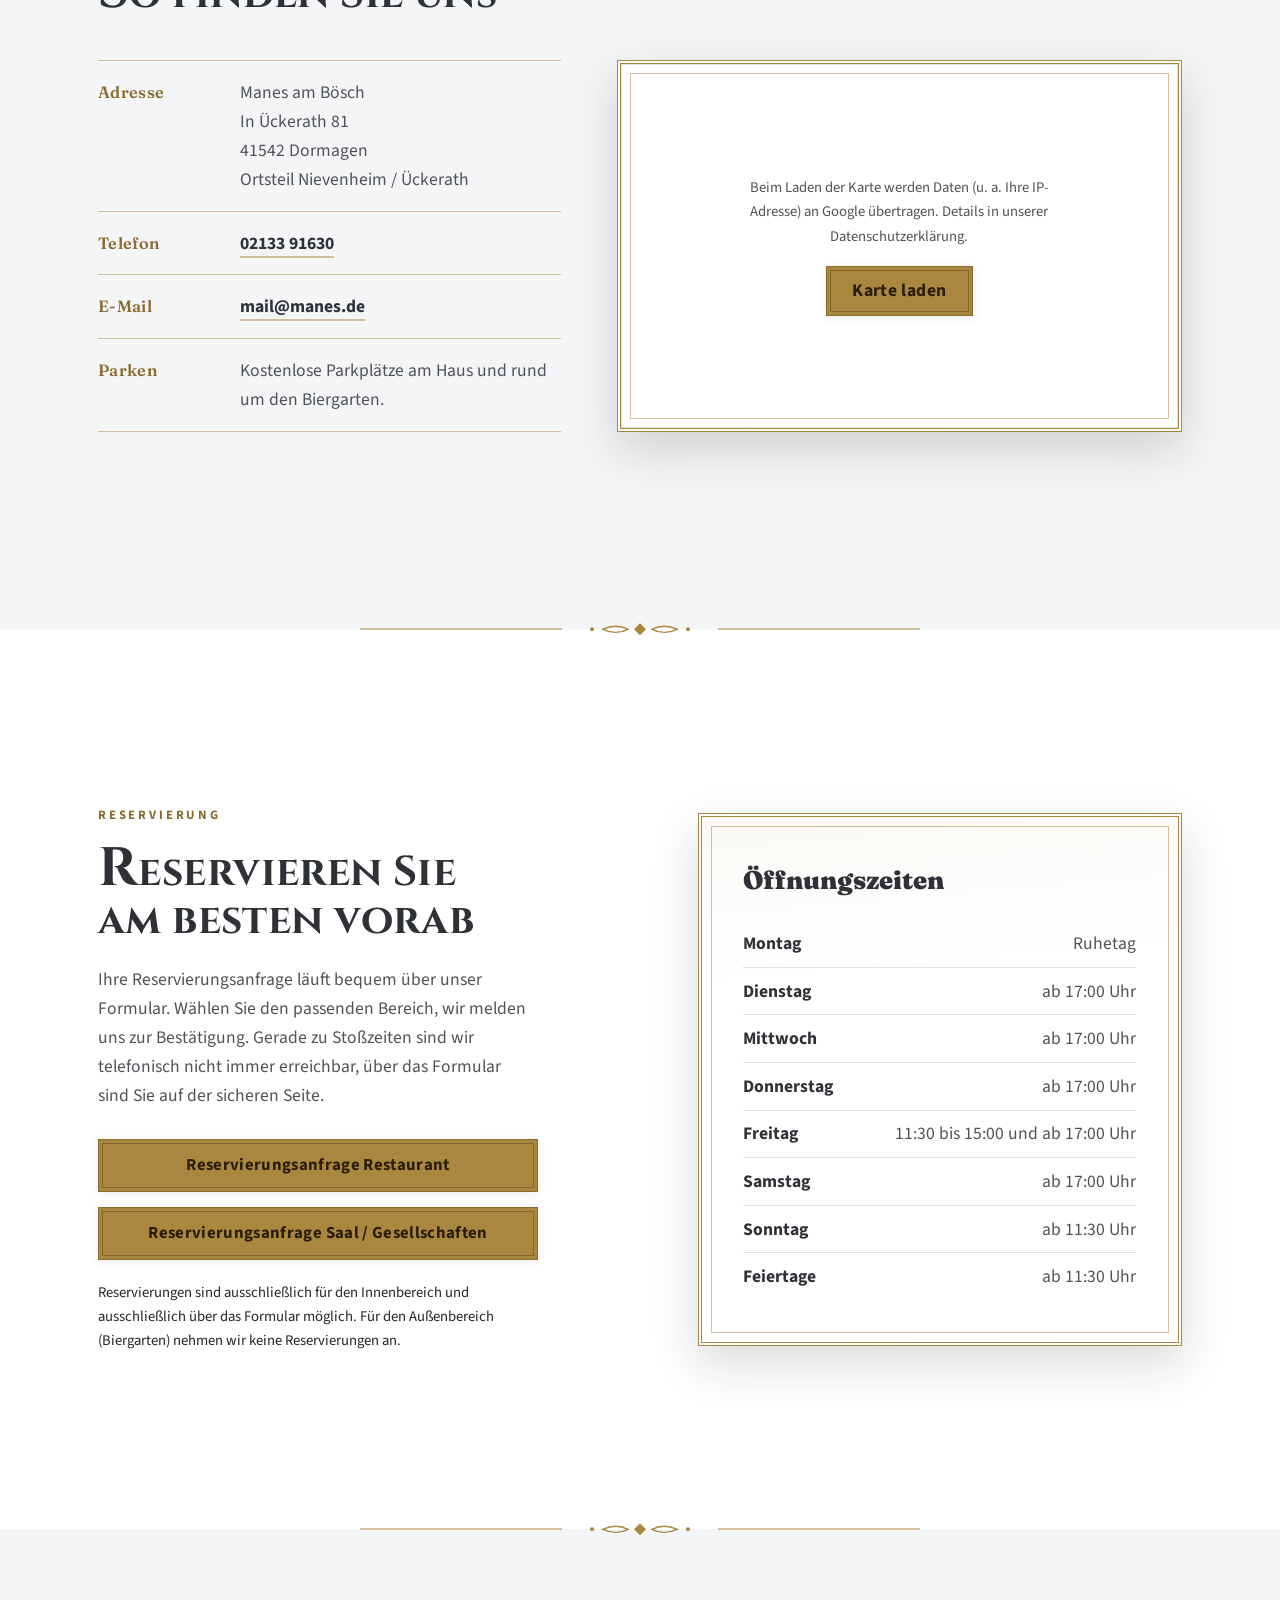
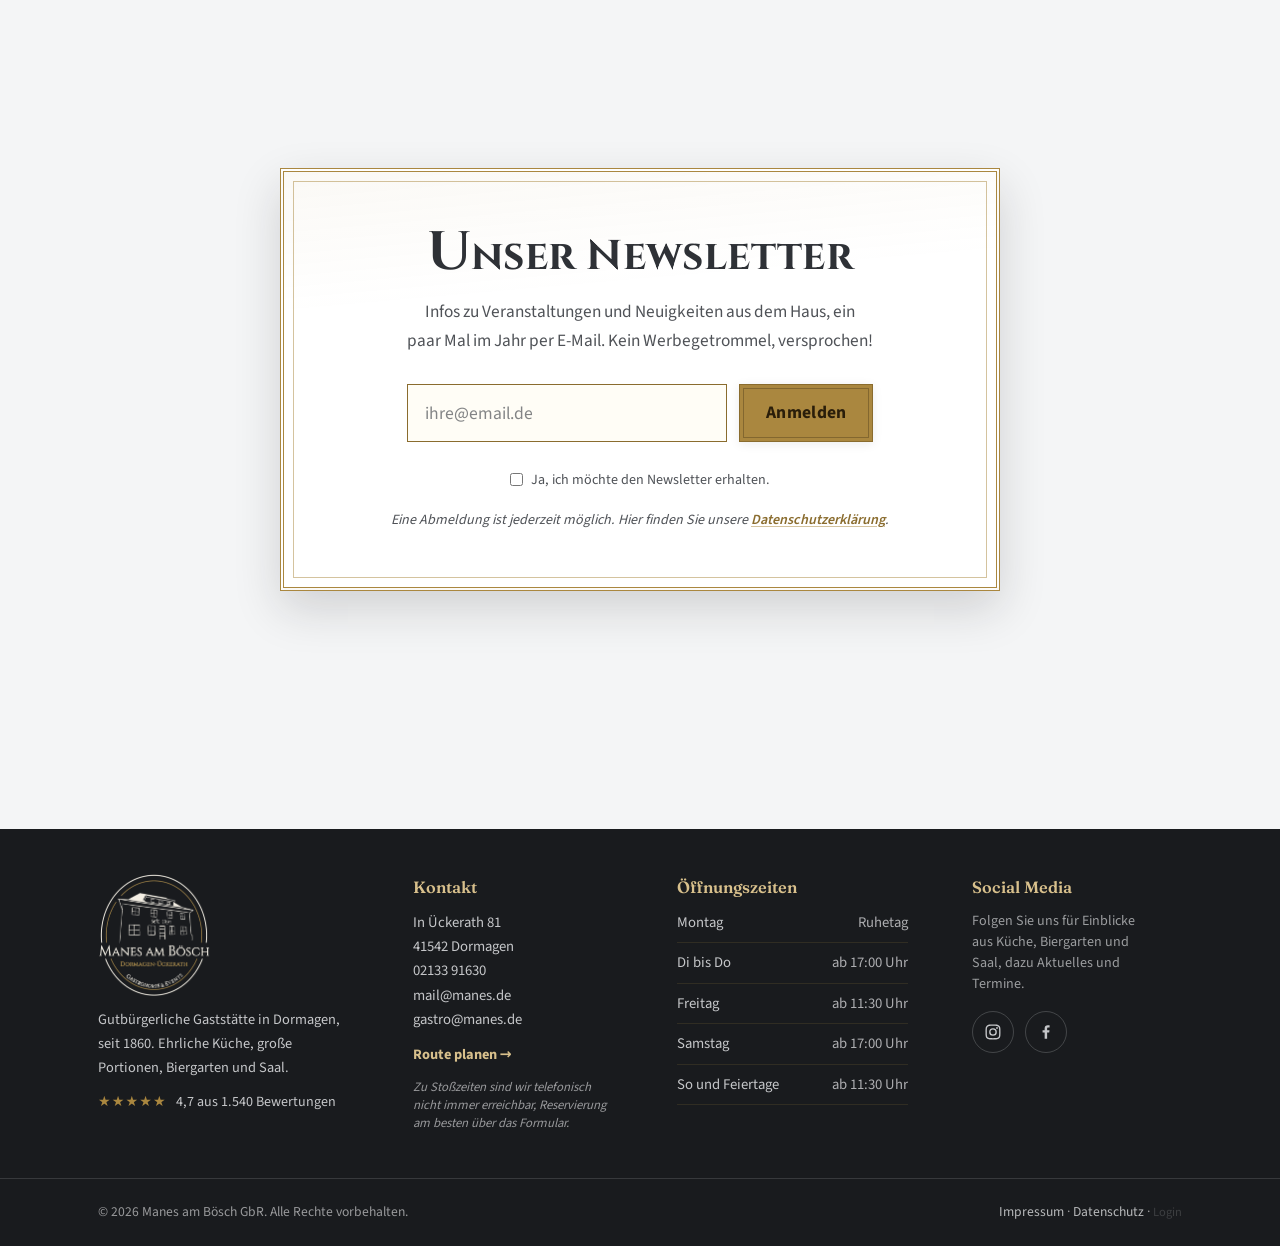
==== commit ed12e3d4: "﻿Zier-Trenner mittig auf der Sektions-Kontrastlinie (negatives margin-block + z-index) Co-Authored-B" ====
--- a/index.html
+++ b/index.html
@@ -31,7 +31,7 @@
 <link rel="preload" href="fonts/fraunces-latin.woff2" as="font" type="font/woff2" crossorigin>
 <link rel="preload" href="fonts/source-sans-3-latin.woff2" as="font" type="font/woff2" crossorigin>
 <link rel="preload" as="image" href="images/manes_slider2.jpg" fetchpriority="high">
-<link rel="stylesheet" href="style.css?v=139">
+<link rel="stylesheet" href="style.css?v=140">
 
 <script type="application/ld+json">
 {
--- a/style.css
+++ b/style.css
@@ -197,7 +197,11 @@
   align-items: center;
   gap: 1.1rem;
   width: min(560px, calc(100% - 2 * var(--gutter)));
+  height: 20px;
   margin-inline: auto;
+  margin-block: -10px;
+  position: relative;
+  z-index: 1;
   color: var(--gold);
 }
 .zier-trenner::before,
